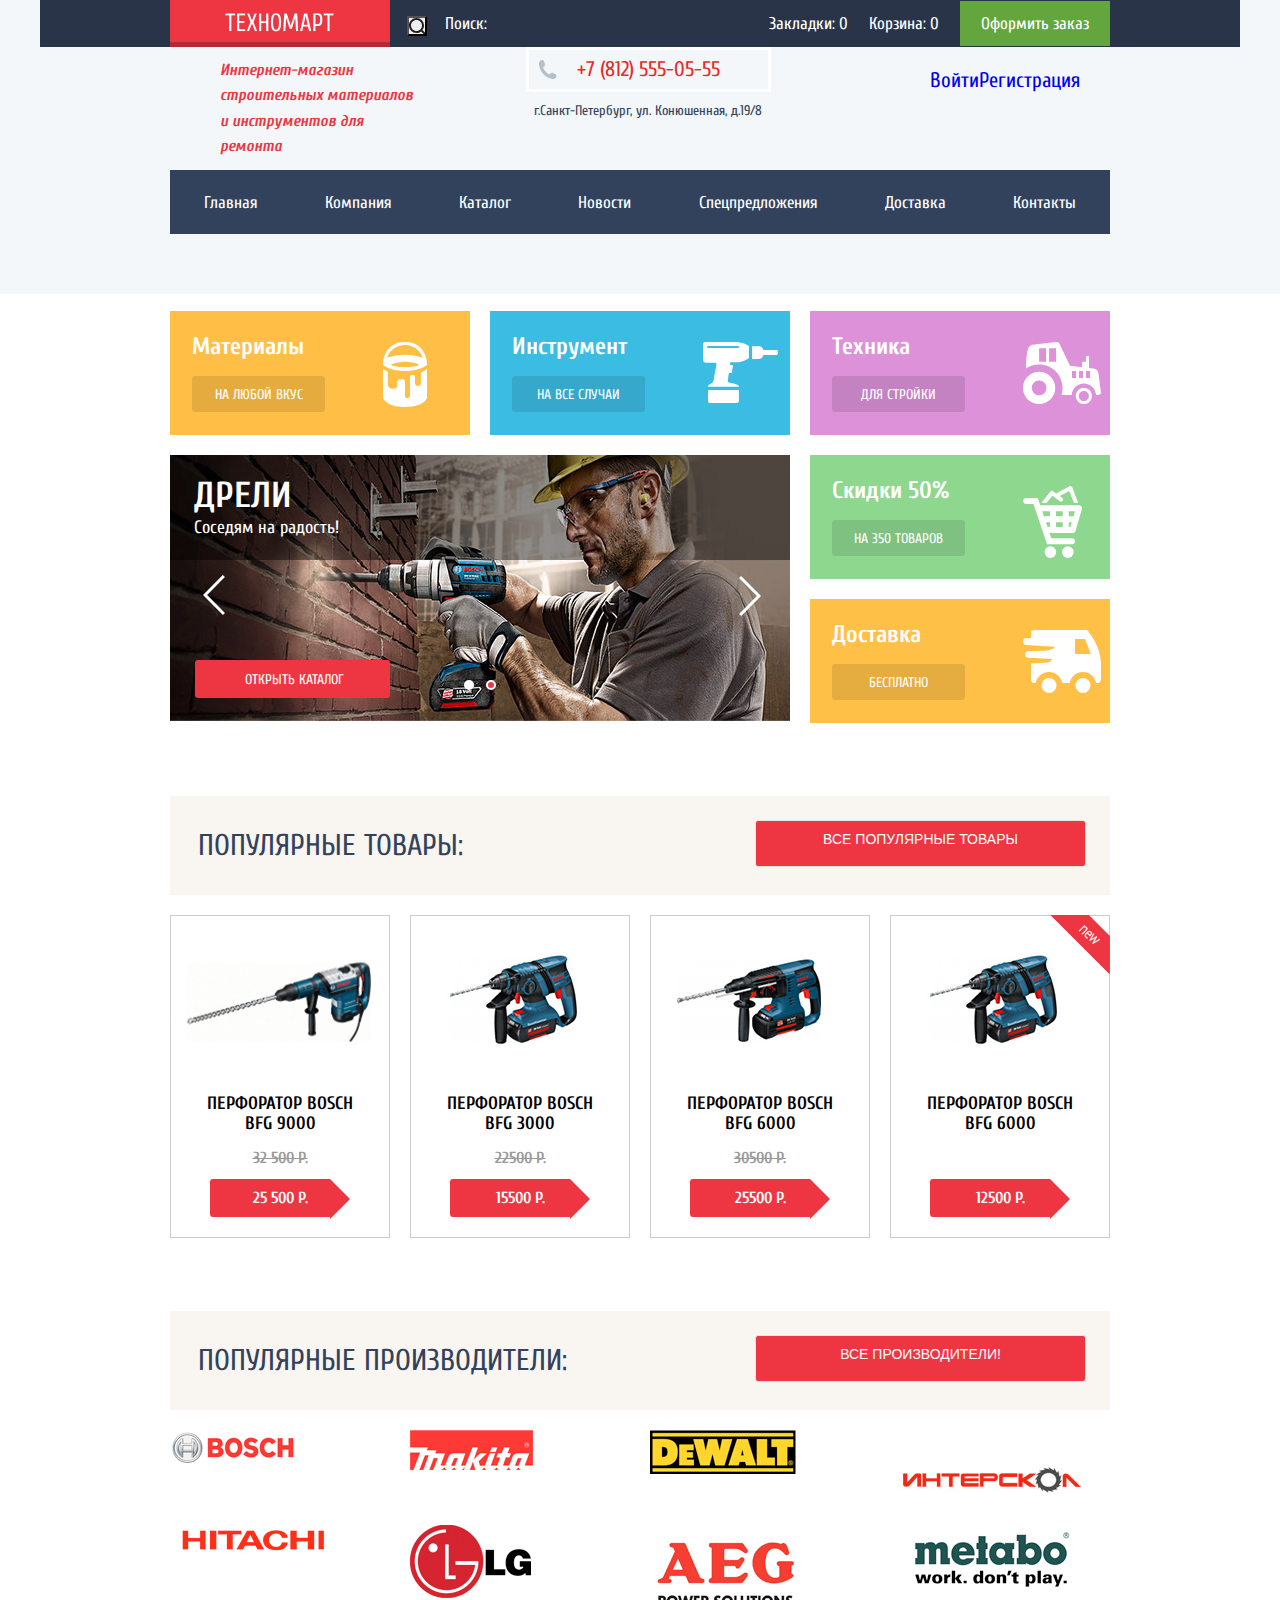
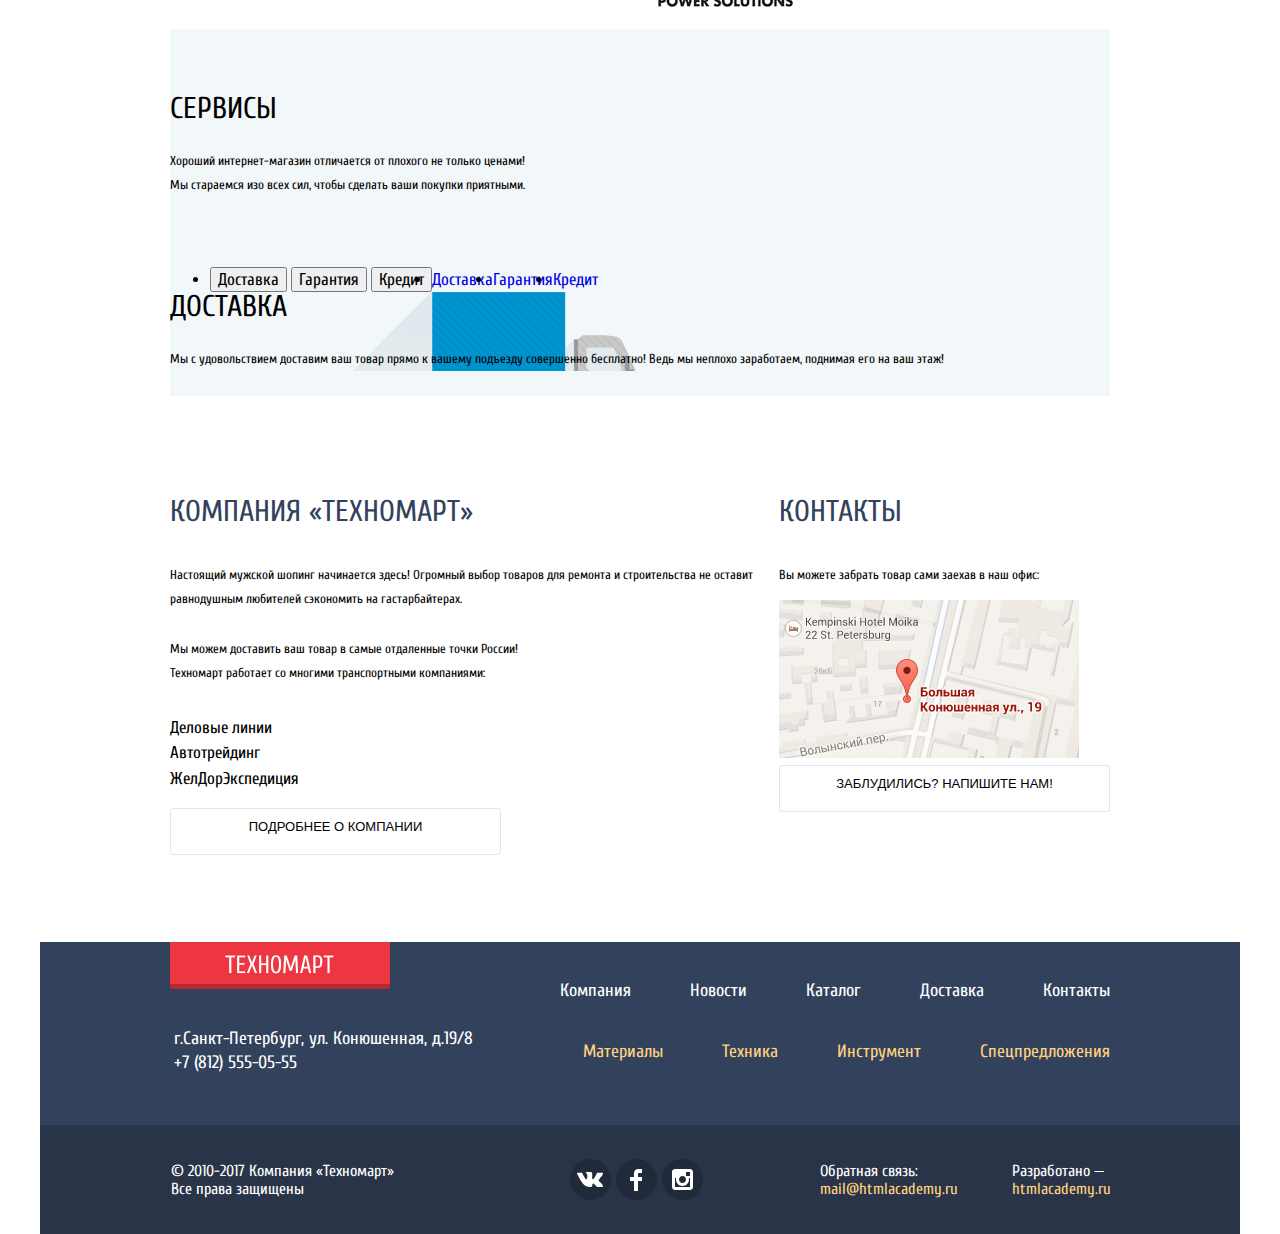
==== index.html @ dd0c2e56 "Модальные окна" ====
<!DOCTYPE html>
<html lang="ru">
<head>
  <meta charset="utf-8">
  <title>HTML Academy: Техномарт</title>
  <link href="https://fonts.googleapis.com/css?family=Cuprum:400,400i,700,700&amp;PT+Sans&display=swap&subset=cyrillic" rel="stylesheet">
  <link rel="stylesheet" href="css/normalize.css">
  <link rel="stylesheet" href="css/style.css">
</head>
<body>
  <header class="header">
    <!-- 1. Верхнее меню -->
    <div class="header-top-wrapper">
      <nav class="header-navigation-up container">
        <a  class="logo" href="index.html">
          <img src="img/logo.png" width="220" height="47" alt="Логотип сайта «Техномарт»">
        </a>
        <form class="header-search" action="#" method="get">
          <input class="search-field" type="text" name="header-search" placeholder="Поиск:">
          <button class="search-submit" type="submit"></button>
        </form>
        <a class="bookmarks" href="#">Закладки: 0</a>
        <a class="cart" href="#">Корзина: 0</a>
        <a class="booking" href="#">Оформить заказ</a>
      </nav>
    </div>
    <!-- 2. Строчка с формой входа -->
    <div class="header-content container">
      <h1 class="header-info-title">Интернет-магазин строительных материалов и инструментов для ремонта</h1>
      <div class="header-text">
        <span class="tel">+7 (812) 555-05-55</span>
        <p>г.Санкт-Петербург, ул. Конюшенная, д.19/8</p>
      </div>
      <ul class="header-user">
        <li class="user-sign-up"><a href="#">Войти</a></li>
        <li class="user-register"><a href="#">Регистрация</a></li>
      </ul>
    </div>
    <!-- 3. Основная навигация -->
    <nav class="header-navigation-down container">
      <a class="header-navigation-first" href="index.html">Главная</a>
      <a href="#">Компания</a>
      <a href="catalog.html">Каталог</a>
      <a href="#">Новости</a>
      <a href="#">Спецпредложения</a>
      <a href="#">Доставка</a>
      <a href="#">Контакты</a>
    </nav>
  </header>

  <!-- 4. Меню товаров -->
  <main class="main-content container">
    <section class="features">
      <ul class="features-item">
        <li class="materials menu-item">
          <h3 class="features-item-title">Материалы</h3>
          <a href="#">На любой вкус</a>
        </li>
        <li class="tool menu-item">
          <h3 class="features-item-title">Инструмент</h3>
          <a href="#">На все случаи</a>
        </li>
        <li class="technics menu-item">
          <h3 class="features-item-title">Техника</h3>
          <a href="#">Для стройки</a>
        </li>
        <li class="discount menu-item">
          <h3 class="features-item-title">Скидки 50%</h3>
          <a href="#">На 350 товаров</a>
        </li>
        <li class="delivery menu-item">
          <h3 class="features-item-title">Доставка</h3>
          <a href="#">Бесплатно</a>
        </li>
        <li class="menu-slider slider">
          <div class="direction-buttons">
            <button class="direction-btn direction-btn-left" type="button">
              <span class="visually-hidden">Слайд влево</span>
            </button>
            <button class="direction-btn direction-btn-right" type="button">
              <span class="visually-hidden">Слайд вправо</span>
            </button>
          </div>
          <input class="slider-radio-1" type="radio" id="btn-1" name="toggle">
          <input class="slider-radio-2" type="radio" id="btn-2" name="toggle" checked>
          <div class="menu-slider-controls slider-controls">
            <label for="btn-1">
              <span class="visually-hidden">Первый слайд</span>
            </label>
            <label for="btn-2">
              <span class="visually-hidden">Второй слайд</span>
            </label>
          </div>
          <div class="slider-inner">
            <div class="slider-slides">
              <section class="menu-slide-perforator slide">
                <div class="menu-slider-header">
                  <h2>Перфораторы</h2>
                  <p class="slide-perforator">Настоящие мужские игрушки</p>
                </div>
                <a class="menu-slider-open button-link" href="#">Открыть каталог</a>
              </section>
              <section class="menu-slide-drill slide">
                <div class="menu-slider-header">
                  <h2>Дрели</h2>
                  <p>Соседям на радость!</p>
                </div>
                <a class="menu-slider-open button-link" href="catalog.html">Открыть каталог</a>
              </section>
            </div>
          </div>
          </li>
        </ul>
      </section>

      <!-- 5. Популярные товары. -->
      <section class="main-goods container">
        <div class="goods">
          <h2 class="title">Популярные товары:</h2>
          <a href="#" class="button popular-link">Все популярные товары</a>
        </div>

        <ul class="catalog-items">

          <li class="catalog-item">

            <div class="actions">
              <a href="#" class="buy">Купить</a>
              <a href="#" class="bookmark">В закладки</a>
            </div>
            <div class="image">
              <img src="img/bfg-9000.jpg" width="218" height="168" alt="Перфоратор BOSCH BFG 9000">
            </div>
            <div class="title">Перфоратор BOSCH BFG 9000</div>
            <div class="discount">32 500 Р.</div>
            <div class="price">25 500 Р.</div>
          </li>

          <li class="catalog-item">
            <div class="actions">
              <a href="#" class="buy">Купить</a>
              <a href="#" class="bookmark">В закладки</a>
            </div>
            <div class="image">
              <img src="img/bfg-3000.jpg" width="218" height="170" alt="Перфоратор BOSCH BFG 3000">
            </div>
            <div class="title">Перфоратор BOSCH BFG 3000</div>
            <div class="discount">22500 Р.</div>
            <div class="price">15500 Р.</div>
          </li>

          <li class="catalog-item special">
            <div class="actions">
              <a href="#" class="buy">Купить</a>
              <a href="#" class="bookmark">В закладки</a>
            </div>
            <div class="image">
              <img src="img/bfg-6000.jpg" width="218" height="170" alt="Перфоратор BOSCH BFG 6000">
            </div>
            <div class="title">Перфоратор BOSCH BFG 6000</div>
            <div class="discount">30500 Р.</div>
            <div class="price">25500 Р.</div>
          </li>

          <li class="catalog-item special-two">
            <div class="flag flag-new">новинка</div>

            <div class="actions">
              <a href="#" class="buy">Купить</a>
              <a href="#" class="bookmark">В закладки</a>
            </div>
            <div class="image">
              <img src="img/bfg-2000.jpg" width="218" height="170" alt="Перфоратор BOSCH BFG 2000">
            </div>
            <div class="title">Перфоратор BOSCH BFG 6000</div>
            <div class="discount"></div>
            <div class="price">12500 Р.</div>
          </li>
        </ul>
      </section>
      <!-- 6. Популярные производители -->
      <section class="main-brand container">
        <div class="goods">
          <h2 class="title">Популярные производители:</h2>
          <a href="#" class="button popular-link">Все производители!</a>
        </div>

        <ul class="product-list container">
          <li class="popular-item">
            <a class="popular-brand-link" href="#">
              <img src="img/bosch.jpg" width="126" height="37" alt="Логотип производителя «Bosch»">
            </a>
          </li>
          <li class="popular-item">
            <a class="popular-brand-link" href="#">
              <img src="img/makita.jpg" width="123" height="40" alt="Логотип производителя «Makita»">
            </a>
          </li>
          <li class="popular-item">
            <a class="popular-brand-link" href="#">
              <img src="img/dewalt.jpg" width="146" height="44" alt="Логотип производителя «DeWalt»">
            </a>
          </li>
          <li class="popular-item">
            <a class="popular-brand-link" href="#">
              <img src="img/interskol.jpg" width="200" height="88" alt="Логотип производителя «Интерскол»">
            </a>
          </li>
          <li class="popular-item">
            <a class="popular-brand-link" href="#">
              <img src="img/hitachi.jpg" width="169" height="31" alt="Логотип производителя «Hitachi»">
            </a>
          </li>
          <li class="popular-item">
            <a class="popular-brand-link" href="#">
              <img src="img/LG.jpg" width="121" height="73" alt="Логотип производителя «LG»">
            </a>
          </li>
          <li class="popular-item">
            <a class="popular-brand-link" href="#">
              <img src="img/aeg.jpg" width="151" height="96" alt="Логотип производителя «aeg»">
            </a>
          </li>
          <li class="popular-item">
            <a class="popular-brand-link" href="#">
              <img src="img/metabo.jpg" width="204" height="69" alt="Логотип производителя «metabo»">
            </a>
          </li>
        </ul>
      </section>

      <!-- 7. Сервисы  -->
      <section class="service container">
        <div class="services-container">
          <div class="services-header">
            <h2 class="title">Сервисы</h2>
            <p class="page-text">Хороший интернет-магазин отличается от плохого не только ценами!<br>
            Мы стараемся изо всех сил, чтобы сделать ваши покупки приятными.</p>
          </div>

          <ul class="service-slider">
            <li>
              <div class="services-button-wrapper">
                <input class="services-btn services-btn-active" type="button" id="slide-1" value="Доставка">
                <input class="services-btn" type="button" id="slide-2" value="Гарантия">
                <input class="services-btn" type="button" id="slide-3" value="Кредит">
              </div>
            </li>
            <li><a href="#">Доставка</a></li>
            <li><a href="#">Гарантия</a></li>
            <li><a href="#">Кредит</a></li>
          </ul>
          <div class="service-slide-auto">
            <h2 class="service-slide-title">Доставка</h2>
            <p class="page-text">Мы с удовольствием доставим ваш товар прямо к вашему подъезду совершенно бесплатно! Ведь мы неплохо заработаем, поднимая его на ваш этаж!</p>
          </div>
          <h2 class="service-slide-title visually-hidden">Гарантия</h2>
          <p class="page-text visually-hidden">Если купленный у нас товар поломается или заискрит,
            а также в случае пожара, спровоцированного его возгоранием,  вы всегда можете быть уверены в нашей гарантии. Мы обменяем сгоревший товар на новый.
          Дом уж восстановите как-нибудь сами.</p>
          <h2 class="service-slide-title visually-hidden">Кредит</h2>
          <p class="page-text visually-hidden">Залезть в долговую яму стало проще!
          Кредитные консультанты придут вам на помощь.</p>
          <a href="#" class="visually-hidden">Отправить заявку</a>
        </div>
      </section>

      <!-- 8. О компании -->
      <section class="about container">
        <div class="about-info">
          <h2 class="title">Компания «Техномарт»</h2>
          <p class="page-text">Настоящий мужской шопинг начинается здесь! Огромный выбор товаров для ремонта и строительства не оставит равнодушным любителей сэкономить на гастарбайтерах.</p>
          <p class="page-text">Мы можем доставить ваш товар в самые отдаленные точки России!<br>
          Техномарт работает со многими транспортными компаниями:</p>

          <ul class="about-list">
            <li>Деловые линии</li>
            <li>Автотрейдинг</li>
            <li>ЖелДорЭкспедиция</li>
          </ul>
          <a href="#" class="button popular-link">Подробнее о компании</a>
        </div>
        <div class="about-info">
          <h2 class="title">Контакты</h2>
          <p class="page-text">Вы можете забрать товар сами заехав в наш офис:</p>
          <a href="#"><img src="img/maps.jpg" width="300" height="158" alt="Карта с расположением компании: г.Санкт-Петербург, ул. Конюшенная, д.19/8"></a>
          <a href="#" class="button popular-link">Заблудились? Напишите нам!</a>
        </div>
      </section>
    </main>

    <!-- 9. Меню подвала -->

    <footer>
      <div class="footer-top-wrapper">
        <section class="footer-menu">
          <h2 class="visually-hidden">Контакты и меню сайта</h2>
          <div class="footer-container container">
            <div class="footer-contacts">
              <a  class="footer-logo" href="index.html">
                <img src="img/logo.png" width="220" height="47" alt="Логотип сайта «Техномарт»">
              </a>
              <p>
                г.Санкт-Петербург, ул. Конюшенная, д.19/8<br>
                +7 (812) 555-05-55
              </p>
            </div>
            <nav class="footer-menu-container">
              <ul class="footer-list footer-menu-list">
                <li>
                  <a href="#">Компания</a>
                </li>
                <li>
                  <a href="#">Новости</a>
                </li>
                <li>
                  <a href="catalog.html">Каталог</a>
                </li>
                <li>
                  <a href="#">Доставка</a>
                </li>
                <li>
                  <a href="#">Контакты</a>
                </li>
              </ul>

              <ul class="footer-list footer-products-list">
                <li>
                  <a href="#">Материалы</a>
                </li>
                <li>
                  <a href="#">Техника</a>
                </li>
                <li>
                  <a href="#">Инструмент</a>
                </li>
                <li>
                  <a href="#">Спецпредложения</a>
                </li>
              </ul>
            </nav>
          </div>
        </section>
        <!-- 10. Конец подвала -->
        <section class="footer-social">
          <h2 class="visually-hidden">Мы в социальных сетях</h2>
          <div class="social-wrapper container">
            <p class="social-copyright social-text">© 2010-2017 Компания «Техномарт»
              Все права защищены
            </p>
            <ul class="social-link-list">
              <li>
                <a class="social-link social-vk" href="#">
                  <span class="visually-hidden">Vkontakte</span>
                </a>
              </li>
              <li>
                <a class="social-link social-fb" href="#">
                  <span class="visually-hidden">Facebook</span>
                </a>
              </li>
              <li>
                <a class="social-link social-insta" href="#">
                  <span class="visually-hidden">Instagram</span>
                </a>
              </li>
            </ul>
            <div class="social-feedback feedback-first-col">
              <p class="social-text">Обратная связь:<br>
                <a class="social-text social-feedback-link" href="mailto:mail@htmlacademy.ru" aria-label="ссылка на email htmlacademy.ru">mail@htmlacademy.ru</a></p>
              </div>
              <div class="social-feedback">
                <p class="social-text">Разработано —<br>
                  <a class="social-text social-feedback-link" href="https://htmlacademy.ru/intensive/htmlcss" aria-label="ссылка на сайт htmlacademy.ru">htmlacademy.ru</a></p>
                </div>
              </div>
            </section>
          </div>
        </footer>
        <!-- pop-up -->
        <section class="modal modal-feedbeck">
          <h2 class="visually-hidden">Форма обратной связи</h2>
          <form class="feedbeck-form" action="#" method="get">
            <div class="modal-row-wrapper">
              <p>
                <label for="feedback-name">Ваше имя:</label>
                <input type="text" id="feedback-name" name="feedback-name" placeholder="Имя Фамилия">
              </p>
              <p>
                <label for="feedback-email">Ваш e-mail:</label>
                <input type="email" id="feedback-email" name="feedback-email" placeholder="email@exemple.com">
              </p>
            </div>
            <p>
              <label for="feedback-text">Текст письма:</label>
              <textarea id="feedback-text" name="feedback-text" rows="5" cols="20" placeholder="В свободной форме"></textarea>
            </p>
            <button class="button" type="submit">Отправить</button>
            <button class="modal-close" type="button" aria-label="Кнопка «Закрыть»"><span class="visually-hidden">x</span></button>
          </form>
        </section>

        <section class="modal modal-map">
          <h2 class="visually-hidden">Как до нас добраться</h2>
          <p>
            <img src="img/modal-maps.png" width="940px" height="476px" alt="Карта с расположением компании: г.Санкт-Петербург, ул. Конюшенная, д.19/8">
          </p>
          <button class="modal-close" type="button" aria-label="Кнопка «Закрыть»"><span class="visually-hidden">x</span></button>
        </section>
        <!-- Здесь будет javascript -->
      </body>
      </html>
---- css/style.css ----
body {
  margin: 0;

  font-family: Cuprum, "PT Sans", sans-serif;
  font-size: 17px;
  line-height: 1.5em;
  font-weight: 400;
  color: #000000;

  background-color: #ffffff;
}

.visually-hidden {
  position: absolute;
  width: 1px;
  height: 1px;
  margin: -1px;
  border: 0;
  padding: 0;
  clip: rect(0 0 0 0);
  overflow: hidden;
}

.header-user-list,
.features-item,
.product-list,
.brands-list,
.footer-navigation,
.footer-social,
.header-user,
.about-list,
.breadcrumbs,
.sorting-list,
.perforators-list,
.pagination-list,
.catalog-items,
.filter-list {
  list-style: none;
  padding-left: 0;
}

a {
  text-decoration: none;
}

h2 {
  text-transform: uppercase;
}

.button {
  font: inherit;

  text-align: center;
  color: #ffffff;
  vertical-align: middle;
  text-transform: uppercase;

  background-color: #ee3643;
  border: none;
}

.button:hover,
.button:focus,
.button:active {
  background-color: #cc3333;
}

.title {
  vertical-align: middle;
  font-size: 30px;
  font-weight: 400;
  color: #32425c;
  text-transform: uppercase;
}

.page-text {
  font-size: 13px;
  line-height: 24px;
  font-family: Cuprum, "PT Sans", sans-serif;
}

.container {
  width: 940px;
  margin: 0 auto;
}


/* Разметка header */

  .header {

    margin: 0 auto;
    padding: 0;
    padding-bottom: 60px;

    background-color: #f3f7f9;
  }


  .header-navigation-up a:hover,
  .header-navigation-up a:focus,
  .header-navigation-down a:hover,
  .header-navigation-down a:focus {
    background-color: #212a3a;
  }

/* Верхняя часть header */
  .header-top-wrapper,
  .footer-top-wrapper {
    width: 1200px;
    margin: 0 auto;
    padding: 0;

    background-color: #293449;
  }
  .logo {
    padding-right: 21px;
    width: 199px;
    height: 47px;
    box-shadow: inset 0px -5px 0 0 rgba(0, 0, 0, 0.24);
    background-color: #ee3643;
  }

  .header-navigation-up {
    display: flex;
    justify-content: space-between;

    font-size: 17px;
    align-items: center;
    color: #ffffff;

    background-color: #293449;
  }

  .header-search {
    flex-grow: 1;
    position: relative;
  }


  .search-field {
    font-size: 17px;
    color: #ffffff;
    padding-left: 55px;

    background-color: #293449;
    border: none;
  }

  .search-field::-webkit-input-placeholder {
    color: #ffffff;
    background: #293449;
  }

  .search-field:-moz-placeholder {
    color: #ffffff;
    background: #293449;
  }

  .search-field:-ms-input-placeholder {
    color: #ffffff;
    background: #293449;
  }

  .search-field:focus ~ .search-submit {
  /* 12:36*/

  }

  .search-submit {
    position: absolute;
    left: 17px;
    top: 5px;
    width: 20px;
    height: 20px;

    background-image: url("../img/icon-search.svg");
    background-repeat: no-repeat;
  }

  .bookmarks {
    padding-right: 21px;
  }

  .cart {
    padding-right: 21px;
  }

  .cart-catalog {
    padding: 10px 21px;

    background-color: #ee3643;
  }

  .booking {
    padding: 10px 21px;

    background-color: #63a63e;
  }

  .header-top-wrapper .booking:hover {
    background-color: #5fbb2d;
  }

  .header-top-wrapper .booking:active {
    background-color: #518534;
  }

/* Центральная часть header */

  .header-content {
    display: flex;
    justify-content: space-between;

  }

  .header-info-title {
    margin-left: 50px;
    width: 196px;

    font-style: italic;
    font-size: 16px;
    color: #ee3643;
  }

  .header-text {
    margin: 0;
    margin-right: 50px;
    padding: 0;
  }

  .tel {
    display: inline-block;
    margin: 0;
    margin-bottom: 6px;
    padding: 9px 48px;

    font-size: 21px;
    line-height: 21px;
    align-items: center;

    background-image: url("../img/icon-phone.svg");
    background-repeat: no-repeat;
    background-position: 9px center;
    border: 3px solid #ffffff;
  }



  .header-content .tel {
    font-size: 21px;
    color: #e9292a;
  }

  .header-content p {
    margin: 0;
    padding: 0 7px;

    font-size: 14px;
    text-align: center;
    color: #32425c;
  }

  .header-user {
    display: flex;

    font-size: 21px;
    color: #000000;
  }

  .user-sign-up {
  }

  .user-register {
    margin-right: 30px;
  }

/* Нижняя часть header */

  .header-navigation-down {
    display: flex;
    justify-content: space-around;
    margin: 0 auto;

    font-size: 17px;
    color: #ffffff;

    background-color: #32425c;
  }

  .header-navigation-down a {
    padding: 20px 30px 18px 30px;
  }



  .header-navigation-up a,
  .header-navigation-down a {
    color: #ffffff;
  }

  .header-navigation-first {
  }

/* Разметка основного контента */



/* Плитка меню */


  .features-item {
    display: grid;
    grid-template-columns: auto auto auto;
    text-align: left;

  }

  .features-item-title {
    font-size: 24px;
  }

  .menu-item {
    width: 278px;
    height: 103px;
    margin-bottom: 20px;
    margin-right: 20px;
  }

  .menu-item h3 {

    margin: 0 0 14px;
    padding: 0;
    font-size: 24px;
    line-height: 30px;
    font-weight: 700;
    color: #fff;
  }

  .menu-item a {
    display: inline-block;
    width: 133px;
    padding: 10px 0 8px;
    font: inherit;
    font-size: 14px;
    line-height: 18px;
    text-align: center;
    vertical-align: center;
    text-transform: uppercase;
    font-weight: 400;
    color: #fff;
    background-color: rgba(0,0,0,.1);
    border-radius: 3px;
  }

  .materials {
    padding-top: 21px;
    padding-left: 22px;

    background-color: #ffbf47;
    background-image: url("../img/icon-1.svg");
    background-repeat: no-repeat;
    background-position: 213px 31px;
  }

  .tool {
    padding-top: 21px;
    padding-left: 22px;

    background-color: #3bbce3;
    background-image: url("../img/icon-2.svg");
    background-repeat: no-repeat;
    background-position: 213px 31px;
  }

  .technics {
    padding-top: 21px;
    padding-left: 22px;
    margin-right: 0;

    background-color: #dc91d8;
    background-image: url("../img/icon-3.svg");
    background-repeat: no-repeat;
    background-position: 213px 31px;
  }

  .features-item .discount {
    padding-top: 21px;
    padding-left: 22px;

    background-color: #8ed78f;
    background-image: url("../img/icon-4.svg");
    background-repeat: no-repeat;
    background-position: 213px 31px;
  }

  .delivery {
    padding-top: 21px;
    padding-left: 22px;

    background-color: #ffc047;
    background-image: url("../img/icon-5.svg");
    background-repeat: no-repeat;
    background-position: 213px 31px;
  }

/* Слайдер */

  .menu-slider {
    height: 266px;
    background-color: silver;
  }

  .slider {
    grid-column: 1/3;
    grid-row: 2/4;
    position: relative;

    margin-right: 20px;
    }

    .slider input[type="radio"] {
    position: absolute;
    top: 220px;
    left: 30px;
  }

  .slider .slider-btn-2 {
    left: 230px;
  }

  .slider-inner {
    width: 620px;

    overflow: hidden;
  }

  .slide {
    width: 620px;
    margin-bottom: 20px;
    min-height: 266px;
  }

  .slider-slides {
    display: flex;
    align-items: flex-end;
    width: 200%;
  }

  .slider-controls {
    position: absolute;
    top: 216px;
    left: 50%;
    z-index: 1;
    transform: translateX(-50%);
  }

  .slider-controls label {
    display: inline-block;
    width: 6px;
    height: 6px;
    margin: 0 4px;
    padding: 0;

    vertical-align: middle;
    background-color: #ffffff;
    border: 2px solid #ffffff;
    border-radius: 50%;
    cursor: pointer;
  }

  #btn-1:checked ~ .slider-controls label[for="btn-1"],
  #btn-2:checked ~ .slider-controls label[for="btn-2"] {
    background-color: #ee3643;
  }

  #btn-1:checked:focus ~ .slider-controls label[for="btn-1"],
  #btn-2:checked:focus ~ .slider-controls label[for="btn-2"] {
    outline: thin dotted;
    outline: 5px auto;
  }

  #btn-1:checked ~ .slider-inner .slider-slides {
    transform: translate(0);
  }

  #btn-2:checked ~ .slider-inner .slider-slides {
    transform: translateX(-620px);
  }

  .menu-slide-drill {
    background-image: url("../img/photo-1.jpg");
    background-repeat: no-repeat;
  }

  .menu-slide-perforator {
    background-image: url("../img/photo-2.jpg");
    background-repeat: no-repeat;
  }

  .menu-slider-header {
    margin-bottom: 100px;
    padding-top: 23px;
    padding-left: 24px;
    padding-right: 20px;
    padding-bottom: 20px;

    background-color: rgba(0, 0, 0, 0.25);
  }

  .menu-slider-header h2 {
    margin: 0;
    margin-bottom: 2px;
    padding: 0;

    font-size: 36px;
    line-height: 36px;
    font-weight: 700;
    text-transform: uppercase;
    color: #ffffff;
  }

  .menu-slider-header p {
    margin: 0;
    padding: 0;

    font-size: 18px;
    line-height: 24px;
    font-weight: 400;
    color: #ffffff;
  }

  .menu-slider-header .slide-perforator {
    font-family: Cuprum, "PT Sans", sans-serif;
  }

  .direction-buttons {
    position: absolute;
    top: 120px;
    left: 0;
    z-index: 1;

    display: flex;
    justify-content: space-between;
    width: 564px;
    margin: 0;
    margin-bottom: 58px;
    padding: 0 26px;
    padding-left: 30px;
  }

  .direction-btn {
    width: 28px;
    height: 28px;
    margin: 0;
    padding: 0;

    background-color: transparent;
    border-width: 3px;
    border-style: solid;
    border-color: #ffffff;
    border-top: none;
    border-right: none;
    outline: none;
    cursor: pointer;
  }

  .direction-btn-right {
    width: 28px;
    height: 41px;

    background-image: url("../img/icon-left.svg");
    background-repeat: no-repeat;
    border-color: transparent;

    transform: rotate(180deg);
  }

  .direction-btn-left {
    width: 28px;
    height: 41px;

    background-image: url("../img/icon-left.svg");
    background-repeat: no-repeat;
    border-color: transparent;
  }

  .button-link {
    display: inline-block;
    margin-left: 25px;
    padding-top: 11px;
    padding-left: 50px;
    padding-right: 46px;
    padding-bottom: 9px;

    font: inherit;
    font-size: 14px;
    line-height: 18px;
    font-weight: 400;
    text-transform: uppercase;
    text-align: center;
    vertical-align: middle;
    color: #ffffff;

    background-color: #ee3643;
    border-radius: 3px;

    cursor: pointer;
  }

  .button-link:hover,
  .button-link:focus {
    background-color: #ca2c37;
  }

  .button-link:active {
    background-color: #ba2732;
  }

/* Популярные товары */
  .main-goods {
    margin-top: 53px;
    flex-direction: column;
  }

  .goods {
    display: flex;
    justify-content: space-between;
    align-items: center;

    width: 888px;
    margin-bottom: 20px;
    padding: 24px 24px 28px 28px;

    background-color: #f9f5f0;
  }

  .goods .title {
    margin: 0;
    margin-top: 4px;
    margin-right: auto;
    padding: 0;
  }
  .popular-link {
    width: 253px;
    height: 27px;
    padding: 0;
    padding-top: 11px;
  }

  .goods .button {
    font-size: 14px;
    color: #ffffff;
    background-color: #ee3643;
    border-radius: 3px;
    margin-left: 25px;
    line-height: 18px;
  }

  .goods .button:hover {
    background-color: #ca2c37;
  }

  .catalog-items {
    margin: 20px auto;
  }

  .catalog-item {
    position: relative;
    display: inline-block;
    width: 218px;
    margin-right: 20px;
    margin-bottom: 20px;

    line-height: 18px;
    font-weight: 700;
    text-align: center;

    border: 1px solid #ccc;
  }

  .catalog-item:nth-child(3n) {
    margin-right: 0;
  }

  .catalog-items {
    font-size: 0;
  }

  .catalog-items .special {
    margin-right: 20px;
  }

  .catalog-items .special-two {
    margin-right: 0;
  }

  .catalog-item {
    font-size: 16px;
  }

  .catalog-item .flag {
    position: absolute;
    top: -1px;
    right: -1px;

    width: 60px;
    height: 60px;

    text-indent: -1000px;
    overflow: hidden;
    z-index: 20;
  }

  .catalog-item .flag-new {
    background: url("../img/new.png") no-repeat 0 0;
  }

  .catalog-item .actions {
    position: absolute;
    top: 0;
    left: 0;

    width: 218px;
    height: 88px;
    padding: 40px 0;

    background-color: rgba(255,255,255,0.9);
    z-index: 10;
  }

  .catalog-item .actions .buy,
  .catalog-item .actions .bookmark {
    display: block;
    width: 129px;
    margin: 0 auto;
    margin-bottom: 7px;
    padding: 7px 0;

    background-color: #63a63e;
    border: 3px solid #63a63e;
    border-bottom-color: #367315;
    border-radius:3px;

    color: white;
    font-size: 14px;
    font-weight: normal;
    font-family: "Cuprum", sans-serif;
    line-height: 18px;
    text-decoration: none;
    text-transform: uppercase;
  }

  .catalog-item .actions .bookmark {
    color: #32425c;
    background: white;
    border-bottom-color: #63a63e;
  }

  .catalog-item .actions {
    display: none;
  }

  .catalog-item:hover .actions {
    display: block;
  }

  .catalog-item .actions {
    display: none;
  }

  .catalog-item .image {
    width: 218px;
    height: 168px;
  }

  .catalog-item .image img {
    max-width: 100%;
  }

  .catalog-item .title {
    min-height: 40px;
    padding: 0 25px;
    margin-top: 10px;
    margin-bottom: 15px;

    font-size: 18px;
    font-weight: bold;
    line-height: 20px;
    color: #000000;
    }

  .catalog-item .discount {
    min-height: 20px;
    margin-top: 15px;
    margin-bottom: 10px;

    color: #999;
    text-decoration: line-through;
  }

  .catalog-item .price {
    position: relative;
    width: 80px;
    margin: 10px auto;
    margin-bottom: 20px;
    padding: 10px 30px;

    color: white;
    background: #ee3643;
    border-radius: 3px;
  }

  .catalog-item .price:after {
    content: "";

    position: absolute;
    top: 0;
    right: -20px;

    width: 0;
    height: 0;

    border: 20px solid white;
    border-left-color: #ee3643;
  }


/* Service */

  .service {
    background-color: #f2f7f9;
  }
  .services-container {
    padding: 65px 0;
    padding-bottom: 25px;
    margin-bottom: 78px;
  }

  .services-header {
    margin-bottom: 70px;
  }

  .services-container h2 {
    margin: 0;
    margin-bottom: 25px;
    padding: 0;

    font-size: 30px;
    line-height: 30px;
    font-weight: 400;
    text-transform: uppercase;
    color: #000000;
  }

  .services-container p {
    margin: 0;
    padding: 0;

    font-size: 13px;
    line-height: 24px;
    font-family: Cuprum, "PT Sans", sans-serif;
    font-weight: 400px;
    color: #000000;
  }

  .service-slider {
    display: flex;
    margin: 0;
  }

  .service-slide-auto {
    background-image: url("../img/service-auto.png");
    background-position: 0 0;
    background-repeat: no-repeat;
  }

/* Популярные производители */

  .main-brand {
    margin-top: 53px;
    flex-direction: column;
  }

  .product-list {
    display: flex;
    flex-wrap: wrap;
    justify-content: space-between;
    margin: 0;
    padding: 0;
  }

  .popular-item {
    width: 220px;
  }


/* О компании */

  .about {
    display: flex;
    margin-bottom: 87px;

  }

  .about-info {
    display: flex;
    flex-direction: column;
  }

/* Сортировка товаров CATALOG */

  .arrow {
    display: inline-block;
    margin: 0 10px;
    font-size: 0;
  }

  .arrow::before {
    border: 11px solid #ee3643;
    border-right-width: 6px;
    border-right-color: transparent;
    border-left-width: 6px;
    border-left-color: transparent;
    content: "";
    display: inline-block;
  }

  .arrow-up::before {
    border-top-width: 0;
  }

  .arrow-down::before {
    border-bottom-width: 0;
  }

  .breadcrumbs {
    display: flex;

  }

  .homelink {
    position: relative;
    margin-right: 55px;
  }

  .homelink::before {
    position: absolute;
    top: 0;
    left: 0;
    width: 15px;
    height: 15px;

    background-image: url("../img/icon-home.svg");
    background-repeat: no-repeat;
    background-position: -2px 2px;

    content: "";
  }

  .breadlink {
    position: relative;

    display: block;
    margin: 0;
    padding: 0;
    margin-right: 40px;

    font-size: 13px;
    line-height: 18px;
    font-family: Cuprum, "PT Sans", sans-serif;
    font-weight: 400;
    text-transform: uppercase;
    color: #000000;
    }

  .breadlink::before {
    position: absolute;
    top: 4.5px;
    left: -27px;

    width: 7px;
    height: 7px;

    background-color: transparent;
    border: 2px solid #d0d4da;
    border-left: none;
    border-bottom: none;
    border-radius: 2px;

    transform: rotate(45deg);

    content: "";
  }

  /* Разделы колонки c картой */

  .columns-catalog {
    display: flex;
    justify-content: space-between;
  }



  .catalog {
    width: 700px;
  }

  .sorting {
    display: flex;
  }

  .sorting-list {
    display: flex;
    justify-content: space-between;
  }

  .perforators-list {
    display: flex;
    flex-wrap: wrap;
  }

  .perforators-list li {
    margin-right: 20px;
  }

  .perforators-list li:nth-child(3n) {
    margin-right: 0;
  }

  .pagination-list {
    display: flex;
  }

  /* Фильтр CATALOG */


  .about-product {
    padding-bottom: 69px;

    background-color: #f2f6f8;
  }

/* Пагинация */

  .pagination-list {
    display: flex;
    margin: 0;
    padding: 0;
  }

  .pagination-list a {
    display: block;
    margin-right: 9px;
    padding: 9px 15px;

    font-size: 13px;
    line-height: 18px;
    font-weight: 400;
    text-align: center;
    text-transform: uppercase;
    color: #000000;

    background-color: transparent;
    border: 1px solid #e5e5e5;
    border-radius: 3px;
  }

  .pagination-list .paginator-next-page {
    padding: 9px 31px;
  }

  .pagination-list .active-page {
    color: #ffffff;

    background-color: #ee3643;
    border-color: #ee3643;
  }

  .pagination-list a:hover,
  .pagination-list a:focus {
    color: #000000;

    background-color:  transparent;
    border-color: #bdc6ca;
  }

  .pagination-list a:active {
    color: #000000;

    background-color:  transparent;
    border-color: #ee3643;
  }

/* Фильтр CATALOG */

  .filters {

  }

  .filter-form {
    margin-right: 20px;
  }

  .filter {
    margin: 0;
    padding: 0;

    border: none;
  }

  .filter-range {
    width: 220px;
  }

  .filter-title {
    margin: 0;
    margin-left: -1px;
    margin-bottom: 20px;
    padding: 0;

    font-weight: 700;
  }

  .price-legend {

  }

  .price-controls {
    position: relative;

    width: 220px;
    height: 79px;
    margin-bottom: 11px;

    background-color: #f7f3ec;
    border-radius: 3px;
  }

  .range-controls {

  }

  .scale {
    position: absolute;
    top: 50%;
    left: 50%;

    width: 180px;
    height: 2px;
    background-color: #d7dcde;
    transform: translate(-50%);
  }

  .scale::after {
  position: absolute;
  content: "";
  top: 0;
  left: 0;

  width: 150px;
  height: 2px;

  background-color: #00ca74;
}

  .range-toggle {
    position: absolute;
    top: 30px;

    width: 20px;
    height: 20px;

    background-color: #ffffff;
    border-radius: 50%;
    box-shadow: 0 2px 1px 0 #d7dcde;

    cursor: pointer;
  }

  .range-toggle-min {
    left: 18px;
  }

  .range-toggle-max {
    left: 160px;
  }

  .range-toggle::after {
    position: absolute;
    top: 8px;
    left: 8px;

    width: 4px;
    height: 4px;

    background-color: #ababab;
    border-radius: 50%;

    content: "";
  }

  .price-catalog /*!!!*/{
    position: relative;
  }

  .price-catalog::before {
    position: absolute;
    top: 9px;
    left: 106px;

    width: 9px;
    height: 1px;

    background-color: #000000;
    box-shadow: -1px 0 0 0 #d8d8d8;

    content: "";
  }

  .range-input {
    width: 65px;
    margin: 0;
    margin-right: 26px;
    padding: 9px 25px;
    padding-right: 5px;
    padding-bottom: 10px;

    font: inherit;
    font-size: 17px;
    line-height: 18px;
    text-align: center;

    background-color: #f7f3ec;
    border: none;
    border-radius: 3px;
  }

  .range-input-max {
    position: relative;

    margin-right: 0;
    margin-bottom: 50px;
  }

  .price-catalog::after {
    position: absolute;

    bottom: -35px;
    left: 0;

    width: 220px;
    height: 1px;

    background-color: #e5e5e5;

    content: "";
  }

  .filter-manufacturers {
    position: relative;

    margin-bottom: 27px;
  }

  .filter-manufacturers::after {
    position: absolute;
    bottom: -4px;
    left: 0;

    width: 220px;
    height: 1px;

    background-color: #e5e5e5;

    content: "";
  }

  .filter-list {
    margin: 0;
    padding: 0;
  }

  .filter-option {
    margin: 0;
    margin-bottom: 20px;
    padding: 0;
  }

  .filter-option label {
    position: relative;

    margin-left: 34px;

    font-size: 15px;
    line-height: 20px;
    font-weight: 400;
    color: #000000;

    cursor: pointer;
  }

  .filter-option label::before {
    position: absolute;
    top: -2px;
    left: -35px;

    width: 25px;
    height: 25px;

    background-image: url("../img/radio-off.svg");
    background-repeat: no-repeat;
    background-size: auto;

    content: "";
  }

  .filter-option:hover label::before {
    background-image: url("../img/radio-off-hover.svg");
  }

  .filter-option input:checked + label::before {
    background-image: url("../img/radio-on.svg");
  }

  .filter-option input:checked:hover + label::before {
    background-image: url("../img/radio-on-hover.svg");
  }

  .filter-option input:disabled + label::before,
  .filter-option input:disabled + label::before {
    opacity: 0.1;
  }

  .filter-option input:checked:focus + label::before,
  .filter-option-checkbox input:focus + label::before {
    outline: thin dotted;
    outline: 5px auto;
  }


  .filter-option-checkbox {

  }

  .filter-power {
    margin-bottom: 60px;
  }

  .filter-button {
    padding: 9px 38px;
  }

  .button {
    margin: 0;
    padding: 9px 38px;

    font-size: 13px;
    line-height: 18px;
    font-family: "PT Sans", Arial, sans-serif;
    text-transform: uppercase;
    color: #000000;

    background-color: transparent;
    border: 1px solid #e5e5e5;
    border-radius: 3px;

    cursor: pointer;
  }

  .button:hover {
    border-color: #bdc6ca;
  }

  .button:active {
    border-color: #ee3643;
  }
/* модальное окно CATALOG*/

  .modal-order {
    position: fixed;
    top: 25%;
    left: 50%;
    z-index: 5;

    display: none;
    width: 620px;
    min-height: 275px;
    padding: 0;

    background-color: #ffffff;
    border-top: 7px solid #ff5358;
    box-shadow: 0 10px 20px 5px rgba(0, 0, 0, 0.5);
    transform: translateX(-50%);
  }

  .modal-order .modal-fieldset {
    margin-top: 65px;
    margin-bottom: 70px;
  }

  .modal-order h2 {
    position: relative;

    margin: 0;
    margin-left: 100px;

    font-size: 30px;
    line-height: 30px;
    font-family: Cuprum, "PT Sans", sans-serif;
    font-weight: 400;
    text-transform: none;
    color: #000000;
  }

  .modal-order h2::before {
    position: absolute;
    top: -16px;
    left: -100px;

    width: 66px;
    height: 66px;

    background-color: #63a63e;
    border-radius: 50%;

    content: "";
  }

  .modal-order h2::after {
    position: absolute;
    top: 4px;
    left: -83px;

    width: 28px;
    height: 14px;

    border: 7px solid #ffffff;
    border-top: none;
    border-right: none;
    transform: rotate(-45deg);
    content: "";
  }

  .order-btn {
    display: block;
    width: 220px;
    height: 37px;
    margin: 0 auto;
    margin-top: 37px;
    padding: 10px 0;

    font-size: 14px;
    line-height: 18px;
    font-family: Cuprum, "PT Sans", sans-serif;
    font-weight: 400;
    text-transform: uppercase;
    color: #ffffff;

    background-color: #ee3643;
    border: none;
    border-radius: 3px;
  }

  .continue-btn {
    color: #000000;

    background-color: #ffffff;
  }

  .continue-btn:hover,
  .continue-btn:focus {
    color: #ee3643;

    background-color: #ffffff;
  }

  .order-btn-container .continue-btn:active {
    color: #c5c5c5;

    background-color: #ffffff;
  }

  .order-btn-container {
    display: flex;
    margin: 0;
    padding: 0 70px;
  }

/* Модальные окна */

  .modal {
    position: fixed;
    color: #000000;

    background-color: #ffffff;
    background-position: 0 0;
    box-shadow: 0 10px 20px 5px rgba(0,0,0, 0.5);
    border-top: 7px solid #ff5358;
  }

  .modal-feedbeck {
    box-sizing: border-box;
    top: 270px;
    left: 50%;

    display: none;

    width: 620px;
    margin-left: -300px;
    padding: 50px 80px;

  }

  .modal-row-wrapper {
    display: flex;
    justify-content: space-between;
  }

  .feedbeck-form label {
    font-size: 18px;
    line-height: 18px;
    font-family: "Cuprum", PT-Sans, sans-serif;
    font-weight: 400;
  }

  .feedbeck-form p {
    margin: 0;
    margin-bottom: 10px;
  }

  .modal-row-wrapper p {
    width: 48%;
  }

  .feedbeck-form input[type="text"],
  .feedbeck-form input[type="email"],
  .feedbeck-form textarea {
    box-sizing: border-box;
    width: 100%;
    padding: 8px 15px;

    font: inherit;
    color: #000000;
    text-transform: inherit;

    background-color: #ffffff;
    border: 2px solid #dee3e4;
  }

  .modal-close {
    position: absolute;
    top: 5px;
    right: 15px;

    width: 30px;
    height: 30px;

    background-color: #ffffff;
    border: 0;

    cursor: pointer;
  }

  .modal-close::before,
  .modal-close::after {
    content: "";

    position: absolute;
    top: 6px;
    right: 18;

    width: 25px;
    height: 4px;

    background-color: #ff3333;
  }

  .modal-close::before {
    transform: rotate(45deg);
  }

  .modal-close::after {
    transform: rotate(-45deg);
  }

  .modal-feedbeck .button {
    width: 100%;

    color: #fff;
    background-color: #ee3643;
  }

  .modal-feedbeck .button:hover,
  .modal-feedbeck .button:focus {
    background-color: #ca2c37;
  }

  .modal-map {
    box-shadow: none;
    display: none;
    top: 50%;
    left: 50%;


    width: 940px;
    height: 476px;
    margin-top: -280px;
    margin-left: -470px;
    border-top: none;
  }

  .modal-map p {
    margin: 0;
    padding: 0;
  }

/* Подвал сайта */
  .footer-menu {
    padding-bottom: 50px;

    background-color: #32425c;
  }

  .footer-container {
    display: flex;
  }

  .footer-contacts {
    width: 380px;

    font-size: 18px;
    line-height: 24px;
    color: #ffffff;
  }

  .footer-contacts p {
    margin: 0;
    padding: 0;
    padding-left: 4px;
  }

  .footer-logo {
    display: block;

    width: 220px;
    margin: 0;
    margin-right: 172px;
    margin-bottom: 32px;
    padding: 0;

    font-size: 30px;
    line-height: 30px;
    font-weight: 400;
    text-align: center;
    text-transform: uppercase;
    color: #ffffff;
  }

  .footer-logo:hover,
  .footer-logo:focus {
    background-color: #ca2c37;
  }

  .footer-logo:active {
    background-color: #ba2732;
  }

  .footer-menu-container {
    width: 560px;
    padding-top: 36px;
  }

  .footer-list {
    display: -webkit-box;
    display: -ms-flexbox;
    display: flex;
    justify-content: flex-end;
    width: 560px;
    margin: 0;
    padding: 0;

    list-style: none;
  }

  .footer-menu-list {
    margin-bottom: 35px;
  }

  .footer-list li {
    margin-left: 59px;
  }

  .footer-list a {
    font-size: 18px;
    line-height: 24px;
    font-weight: 400;
    color: #ffffff;
  }

  .footer-products-list a {
    color: #ffd180;
  }

  .footer-list a:hover,
  .footer-list a:focus {
    text-decoration: underline;
  }

  .footer-list a:active {
    text-decoration: none;

    opacity: 0.5;
  }

  /* Соц. сети */

  .footer-social {
    background-color: #293449;
  }

  .social-wrapper {
    display: flex;
    padding-top: 30px;
    padding-bottom: 30px;
    padding-left: 2px;
  }

  .social-text {
    margin: 0;
    margin-top: 7px;
    padding: 0;

    font-size: 16px;
    line-height: 18px;
    color: #ffffff;
  }

  .social-copyright {
    margin-right: 160px;
  }

  .social-link-list {
    display: flex;
    margin: 0;
    margin-right: 115px;
    padding: 0;

    list-style: none;
  }

  .social-link {
    display: block;
    width: 41px;
    height: 41px;
    margin: 4px 2.5px;

    background-color: #212a3a;
    background-image: url("../img/vk-icon.svg");
    background-repeat: no-repeat;
    background-position: center;
    border-radius: 50%;
  }

  .social-fb {
    background-image: url("../img/fb-icon.svg");
  }

  .social-insta {
    background-image: url("../img/insta-icon.svg");
  }

  .social-link:hover,
  .social-link:focus {
    background-color: #ee3643;
  }

  .social-feedback-link {
    margin: 0;

    color: #ffd180;
  }

  .social-feedback-link:hover,
  .social-feedback-link:focus {
    text-decoration: underline;
  }

  .social-feedback-link:active {
    text-decoration: none;
    color: #ee3643;
  }

  .feedback-first-col {
    margin-right: 54px;
  }
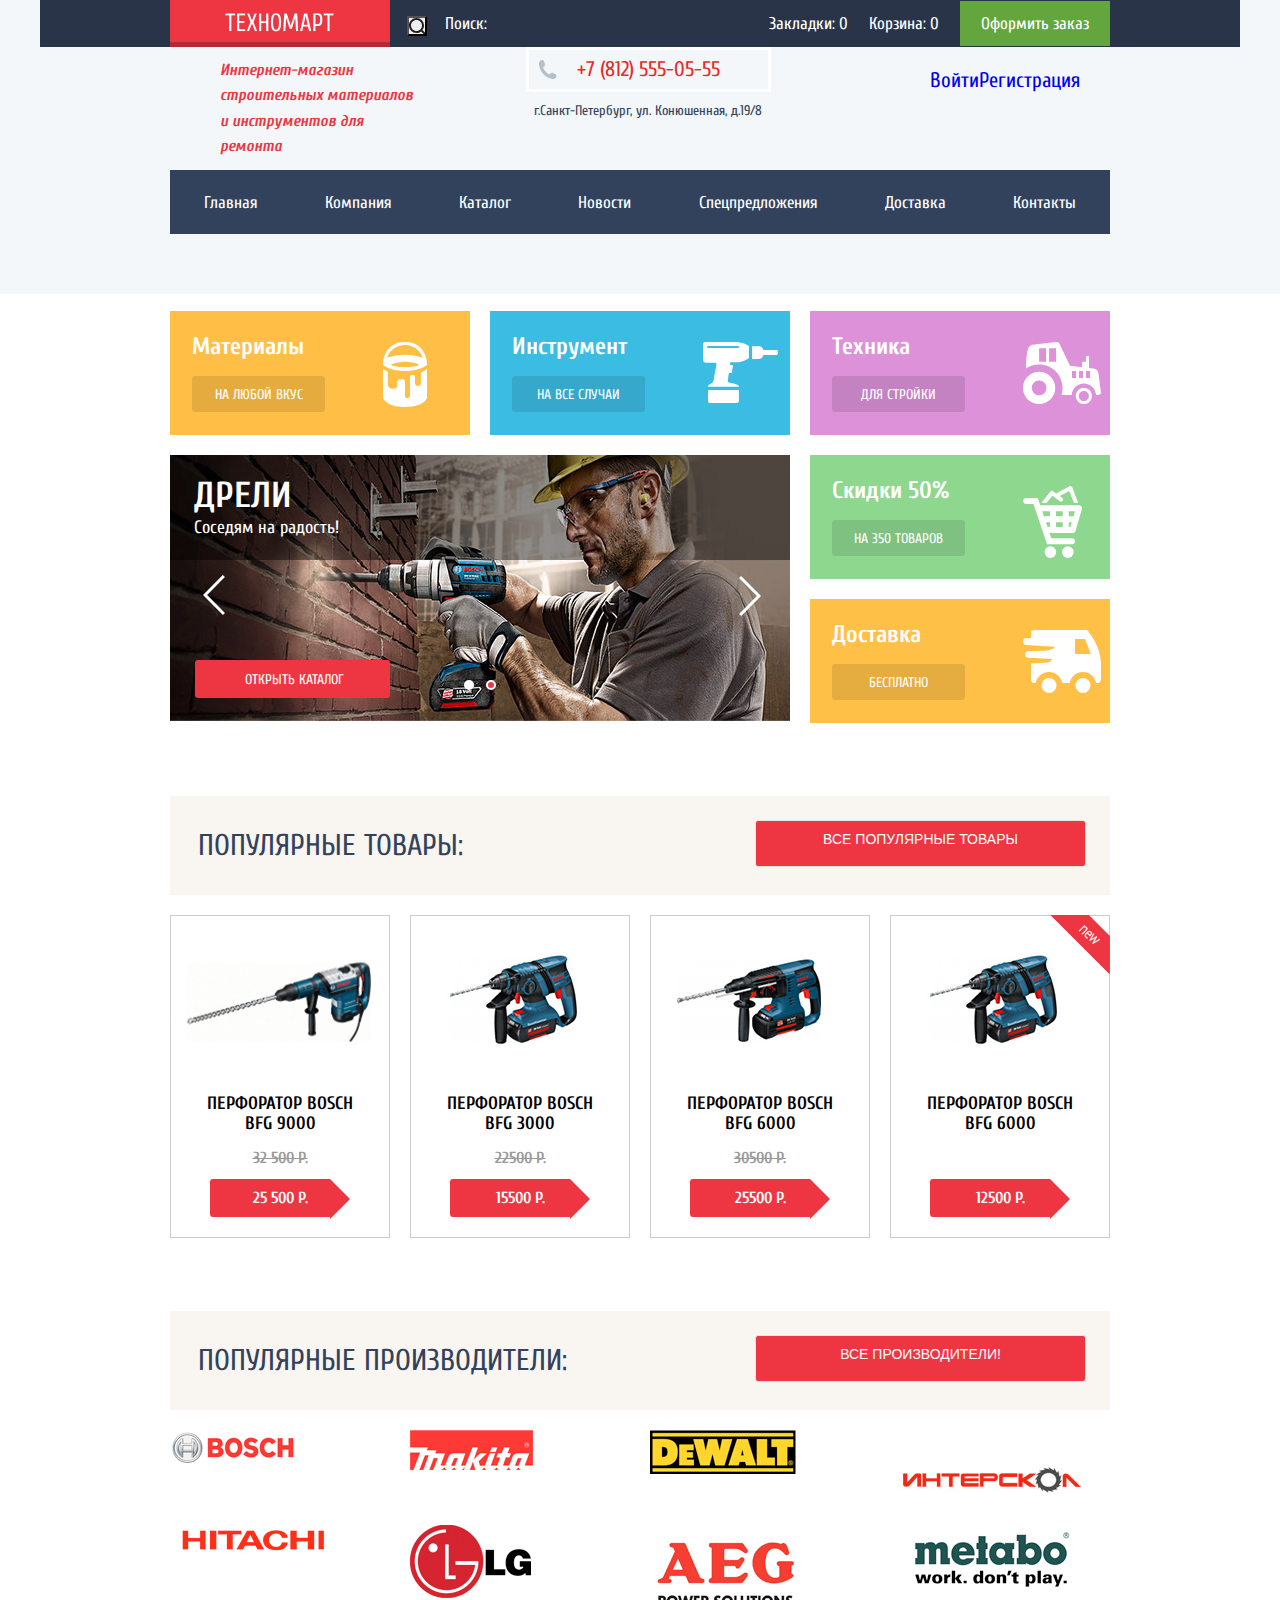
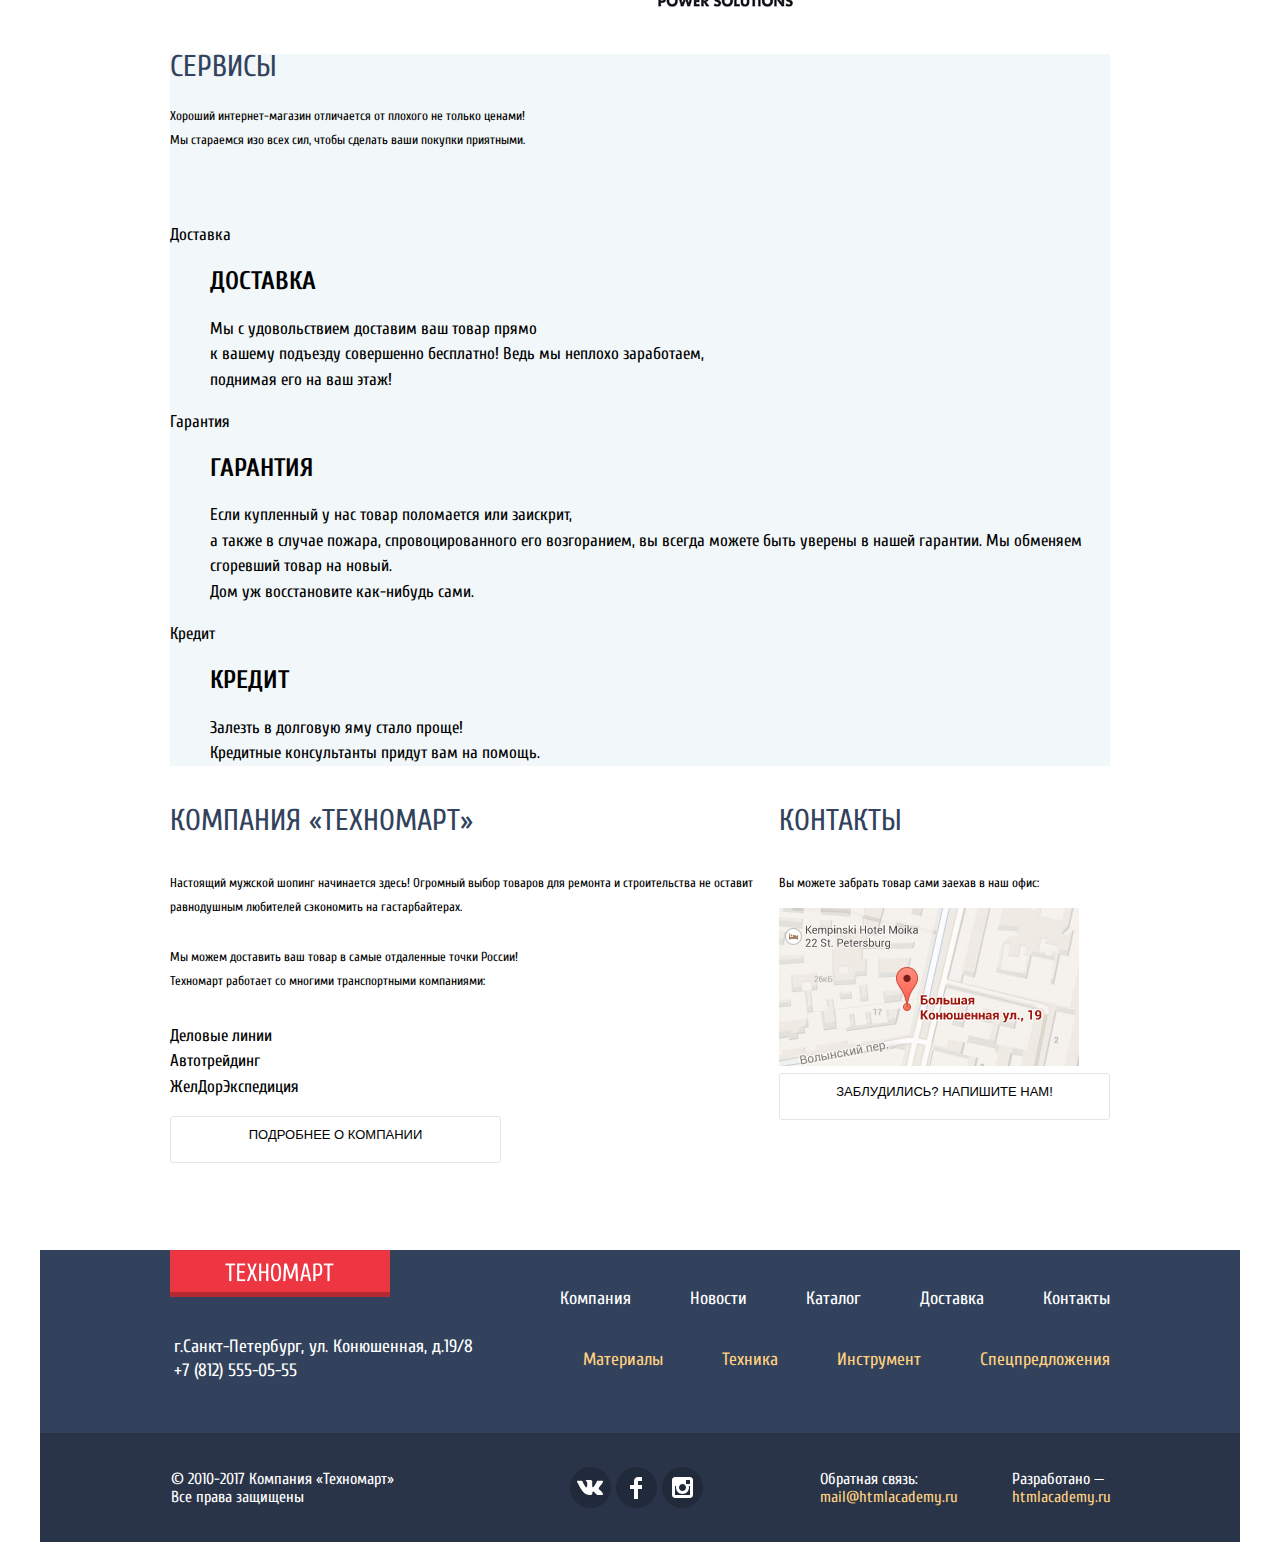
==== commit 0a957b8f: "JS начало начал" ====
--- a/index.html
+++ b/index.html
@@ -231,6 +231,35 @@
 
       <!-- 7. Сервисы  -->
       <section class="service container">
+        <div class="services-header">
+          <h2 class="title">Сервисы</h2>
+          <p class="page-text">Хороший интернет-магазин отличается от плохого не только ценами!<br>
+          Мы стараемся изо всех сил, чтобы сделать ваши покупки приятными.</p>
+        </div>
+        <dl>
+          <dt class="service-active">Доставка</dt>
+          <dd class="service-active">
+            <h2>Доставка</h2>
+            <p>Мы с удовольствием доставим ваш товар прямо<br>к вашему подъезду совершенно бесплатно! Ведь мы неплохо заработаем,<br> поднимая его на ваш этаж!</p>
+          </dd>
+
+          <dt class="service-active">Гарантия</dt>
+          <dd class="service-active">
+            <h2>Гарантия</h2>
+            <p>Если купленный у нас товар поломается или заискрит,<br>
+            а также в случае пожара, спровоцированного его возгоранием,  вы всегда можете быть уверены в нашей гарантии. Мы обменяем сгоревший товар на новый.<br>
+          Дом уж восстановите как-нибудь сами.</p>
+          </dd>
+
+          <dt class="service-active">Кредит</dt>
+          <dd class="service-active">
+            <h2>Кредит</h2>
+            <p>Залезть в долговую яму стало проще!<br>
+          Кредитные консультанты придут вам на помощь.</p>
+          </dd>
+        </dl>
+      </section>
+        <!--
         <div class="services-container">
           <div class="services-header">
             <h2 class="title">Сервисы</h2>
@@ -263,7 +292,7 @@
           Кредитные консультанты придут вам на помощь.</p>
           <a href="#" class="visually-hidden">Отправить заявку</a>
         </div>
-      </section>
+      </section> -->
 
       <!-- 8. О компании -->
       <section class="about container">
@@ -284,7 +313,7 @@
           <h2 class="title">Контакты</h2>
           <p class="page-text">Вы можете забрать товар сами заехав в наш офис:</p>
           <a href="#"><img src="img/maps.jpg" width="300" height="158" alt="Карта с расположением компании: г.Санкт-Петербург, ул. Конюшенная, д.19/8"></a>
-          <a href="#" class="button popular-link">Заблудились? Напишите нам!</a>
+          <a href="#" class="button popular-link link-popup">Заблудились? Напишите нам!</a>
         </div>
       </section>
     </main>
@@ -378,9 +407,9 @@
           </div>
         </footer>
         <!-- pop-up -->
-        <section class="modal modal-feedbeck">
+        <section class="modal modal-feedback">
           <h2 class="visually-hidden">Форма обратной связи</h2>
-          <form class="feedbeck-form" action="#" method="get">
+          <form class="feedback-form" action="#" method="get">
             <div class="modal-row-wrapper">
               <p>
                 <label for="feedback-name">Ваше имя:</label>
@@ -403,10 +432,32 @@
         <section class="modal modal-map">
           <h2 class="visually-hidden">Как до нас добраться</h2>
           <p>
-            <img src="img/modal-maps.png" width="940px" height="476px" alt="Карта с расположением компании: г.Санкт-Петербург, ул. Конюшенная, д.19/8">
+            <img src="img/modal-maps.png" width="940" height="476" alt="Карта с расположением компании: г.Санкт-Петербург, ул. Конюшенная, д.19/8">
           </p>
           <button class="modal-close" type="button" aria-label="Кнопка «Закрыть»"><span class="visually-hidden">x</span></button>
         </section>
         <!-- Здесь будет javascript -->
+        <script>
+          var link = document.querySelector(".link-popup");
+          var popup = document.querySelector(".modal-feedback");
+          var close = document.querySelector(".modal-close");
+
+          link.addEventListener("click", function (evt) {
+            //отменяет действие по умолчанию
+            evt.preventDefault();
+            console.log("Клик по ссылке вход");
+            // Найдем модальное окно
+            popup.classList.add("modal-show");
+          });
+
+          // Закрываем модальное окно
+          close.addEventListener("click", function (evt) {
+            evt.preventDefault();
+            popup.classList.remove("modal-show");
+          });
+
+
+
+        </script>
       </body>
       </html>
--- a/css/style.css
+++ b/css/style.css
@@ -1162,7 +1162,7 @@
   height: 2px;
 
   background-color: #00ca74;
-}
+  }
 
   .range-toggle {
     position: absolute;
@@ -1376,6 +1376,9 @@
     border-color: #ee3643;
   }
 /* модальное окно CATALOG*/
+  .modal-show {
+    display: block;
+  }
 
   .modal-order {
     position: fixed;
@@ -1499,7 +1502,7 @@
     border-top: 7px solid #ff5358;
   }
 
-  .modal-feedbeck {
+  .modal-feedback {
     box-sizing: border-box;
     top: 270px;
     left: 50%;
@@ -1517,14 +1520,14 @@
     justify-content: space-between;
   }
 
-  .feedbeck-form label {
+  .feedback-form label {
     font-size: 18px;
     line-height: 18px;
     font-family: "Cuprum", PT-Sans, sans-serif;
     font-weight: 400;
   }
 
-  .feedbeck-form p {
+  .feedback-form p {
     margin: 0;
     margin-bottom: 10px;
   }
@@ -1533,9 +1536,9 @@
     width: 48%;
   }
 
-  .feedbeck-form input[type="text"],
-  .feedbeck-form input[type="email"],
-  .feedbeck-form textarea {
+  .feedback-form input[type="text"],
+  .feedback-form input[type="email"],
+  .feedback-form textarea {
     box-sizing: border-box;
     width: 100%;
     padding: 8px 15px;
@@ -1584,15 +1587,15 @@
     transform: rotate(-45deg);
   }
 
-  .modal-feedbeck .button {
+  .modal-feedback .button {
     width: 100%;
 
     color: #fff;
     background-color: #ee3643;
   }
 
-  .modal-feedbeck .button:hover,
-  .modal-feedbeck .button:focus {
+  .modal-feedback .button:hover,
+  .modal-feedback .button:focus {
     background-color: #ca2c37;
   }
 
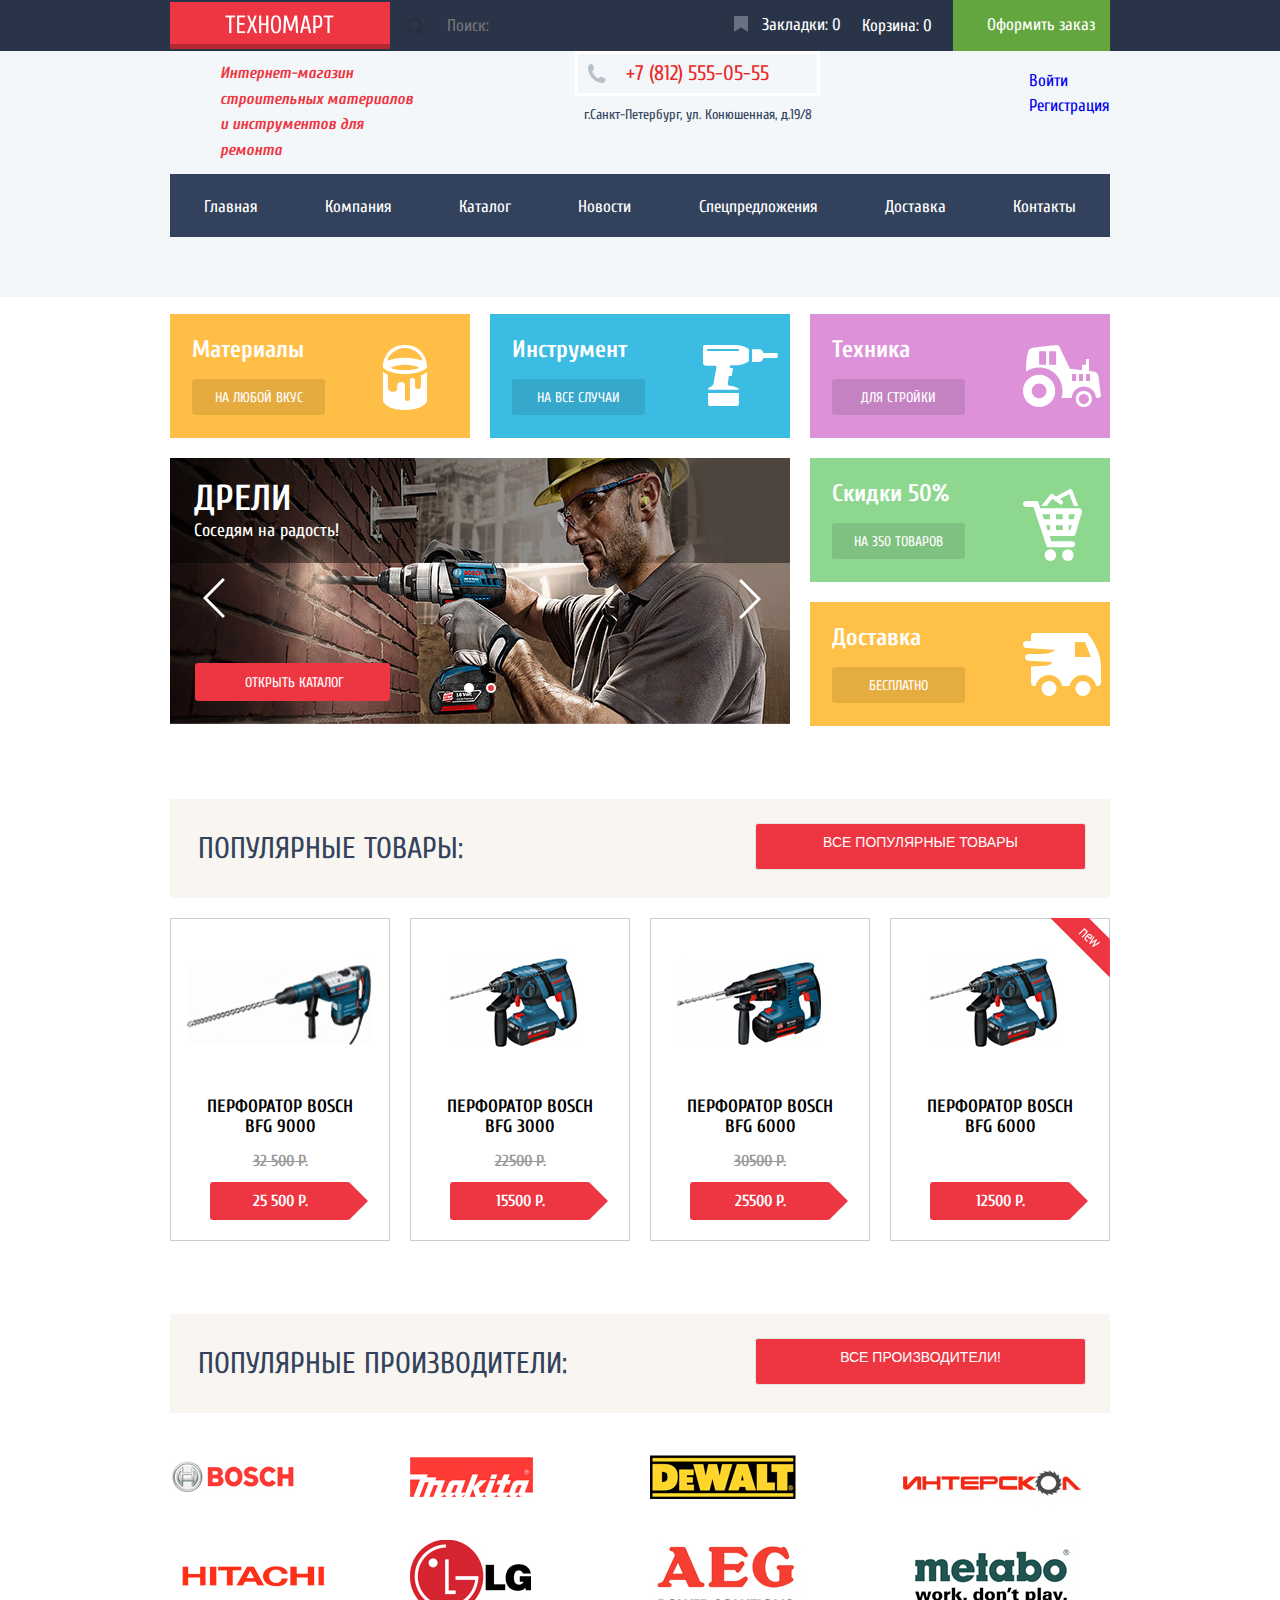
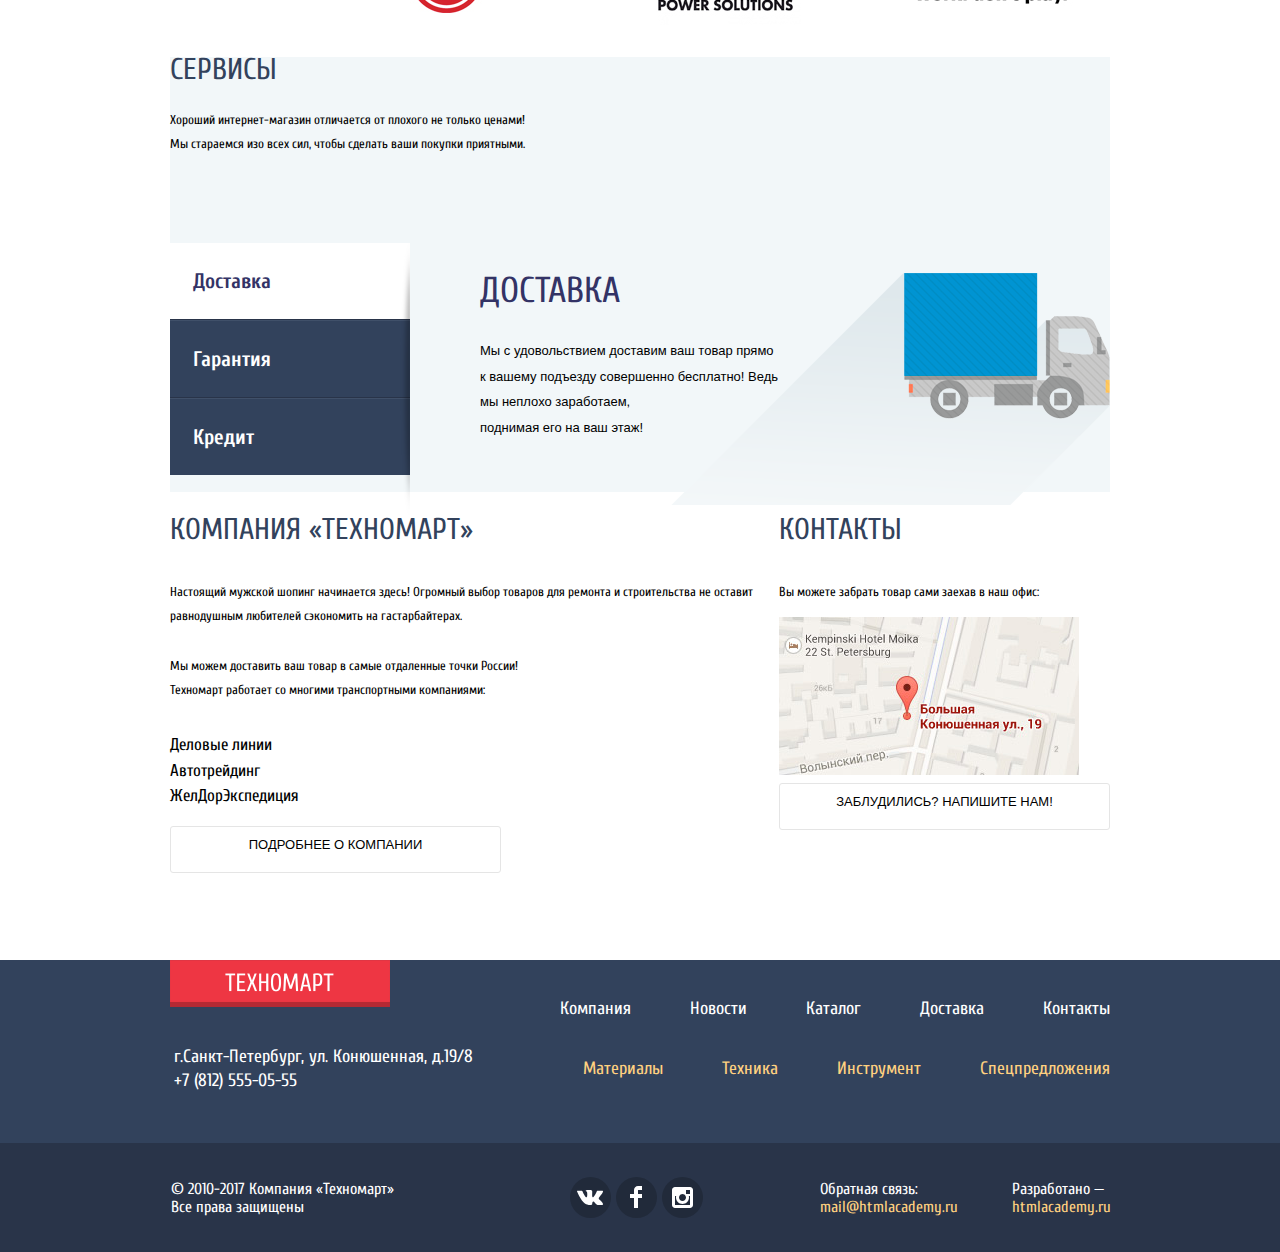
==== commit e36c7b33: "Слайдер" ====
--- a/index.html
+++ b/index.html
@@ -236,63 +236,30 @@
           <p class="page-text">Хороший интернет-магазин отличается от плохого не только ценами!<br>
           Мы стараемся изо всех сил, чтобы сделать ваши покупки приятными.</p>
         </div>
-        <dl>
-          <dt class="service-active">Доставка</dt>
-          <dd class="service-active">
-            <h2>Доставка</h2>
-            <p>Мы с удовольствием доставим ваш товар прямо<br>к вашему подъезду совершенно бесплатно! Ведь мы неплохо заработаем,<br> поднимая его на ваш этаж!</p>
-          </dd>
-
-          <dt class="service-active">Гарантия</dt>
-          <dd class="service-active">
-            <h2>Гарантия</h2>
-            <p>Если купленный у нас товар поломается или заискрит,<br>
-            а также в случае пожара, спровоцированного его возгоранием,  вы всегда можете быть уверены в нашей гарантии. Мы обменяем сгоревший товар на новый.<br>
-          Дом уж восстановите как-нибудь сами.</p>
-          </dd>
-
-          <dt class="service-active">Кредит</dt>
-          <dd class="service-active">
-            <h2>Кредит</h2>
-            <p>Залезть в долговую яму стало проще!<br>
-          Кредитные консультанты придут вам на помощь.</p>
-          </dd>
-        </dl>
+        <div class="service-wrapper">
+          <ul class="service-list-title">
+            <li class="service-item-title service-item-title-active">Доставка</li>
+            <li class="service-item-title">Гарантия</li>
+            <li class="service-item-title">Кредит</li>
+          </ul>
+          <ul class="service-list-content">
+            <li class="service-item-content service-item-content-delivery">
+              <h2 class="service-item-content-heading">Доставка</h2>
+              <p class="service-item-content-text">Мы с удовольствием доставим ваш товар прямо<br>к вашему подъезду совершенно бесплатно! Ведь мы неплохо заработаем,<br> поднимая его на ваш этаж!</p>
+            </li>
+            <li class="service-item-content service-item-content-warranty">
+              <h2 class="service-item-content-heading">Гарантия</h2>
+              <p class="service-item-content-text">Если купленный у нас товар поломается или заискрит,<br>
+              а также в случае пожара, спровоцированного его возгоранием,  вы всегда можете быть уверены в нашей гарантии. Мы обменяем сгоревший товар на новый.<br>
+            Дом уж восстановите как-нибудь сами.</p>
+            </li>
+            <li class="service-item-content service-item-content-credit">
+              <h2 class="service-item-content-heading">Кредит</h2>
+              <p class="service-item-content-text">Залезть в долговую яму стало проще!<br>Кредитные консультанты придут вам на помощь.</p>
+            </li>
+          </ul>
+        </div>
       </section>
-        <!--
-        <div class="services-container">
-          <div class="services-header">
-            <h2 class="title">Сервисы</h2>
-            <p class="page-text">Хороший интернет-магазин отличается от плохого не только ценами!<br>
-            Мы стараемся изо всех сил, чтобы сделать ваши покупки приятными.</p>
-          </div>
-
-          <ul class="service-slider">
-            <li>
-              <div class="services-button-wrapper">
-                <input class="services-btn services-btn-active" type="button" id="slide-1" value="Доставка">
-                <input class="services-btn" type="button" id="slide-2" value="Гарантия">
-                <input class="services-btn" type="button" id="slide-3" value="Кредит">
-              </div>
-            </li>
-            <li><a href="#">Доставка</a></li>
-            <li><a href="#">Гарантия</a></li>
-            <li><a href="#">Кредит</a></li>
-          </ul>
-          <div class="service-slide-auto">
-            <h2 class="service-slide-title">Доставка</h2>
-            <p class="page-text">Мы с удовольствием доставим ваш товар прямо к вашему подъезду совершенно бесплатно! Ведь мы неплохо заработаем, поднимая его на ваш этаж!</p>
-          </div>
-          <h2 class="service-slide-title visually-hidden">Гарантия</h2>
-          <p class="page-text visually-hidden">Если купленный у нас товар поломается или заискрит,
-            а также в случае пожара, спровоцированного его возгоранием,  вы всегда можете быть уверены в нашей гарантии. Мы обменяем сгоревший товар на новый.
-          Дом уж восстановите как-нибудь сами.</p>
-          <h2 class="service-slide-title visually-hidden">Кредит</h2>
-          <p class="page-text visually-hidden">Залезть в долговую яму стало проще!
-          Кредитные консультанты придут вам на помощь.</p>
-          <a href="#" class="visually-hidden">Отправить заявку</a>
-        </div>
-      </section> -->
 
       <!-- 8. О компании -->
       <section class="about container">
@@ -312,7 +279,7 @@
         <div class="about-info">
           <h2 class="title">Контакты</h2>
           <p class="page-text">Вы можете забрать товар сами заехав в наш офис:</p>
-          <a href="#"><img src="img/maps.jpg" width="300" height="158" alt="Карта с расположением компании: г.Санкт-Петербург, ул. Конюшенная, д.19/8"></a>
+          <a class="open-map" href="#"><img src="img/maps.jpg" width="300" height="158" alt="Карта с расположением компании: г.Санкт-Петербург, ул. Конюшенная, д.19/8"></a>
           <a href="#" class="button popular-link link-popup">Заблудились? Напишите нам!</a>
         </div>
       </section>
@@ -406,6 +373,7 @@
             </section>
           </div>
         </footer>
+
         <!-- pop-up -->
         <section class="modal modal-feedback">
           <h2 class="visually-hidden">Форма обратной связи</h2>
@@ -434,30 +402,10 @@
           <p>
             <img src="img/modal-maps.png" width="940" height="476" alt="Карта с расположением компании: г.Санкт-Петербург, ул. Конюшенная, д.19/8">
           </p>
-          <button class="modal-close" type="button" aria-label="Кнопка «Закрыть»"><span class="visually-hidden">x</span></button>
+          <button class="modal-close modal-close-map" type="button" aria-label="Кнопка «Закрыть»"><span class="visually-hidden">x</span></button>
         </section>
         <!-- Здесь будет javascript -->
-        <script>
-          var link = document.querySelector(".link-popup");
-          var popup = document.querySelector(".modal-feedback");
-          var close = document.querySelector(".modal-close");
-
-          link.addEventListener("click", function (evt) {
-            //отменяет действие по умолчанию
-            evt.preventDefault();
-            console.log("Клик по ссылке вход");
-            // Найдем модальное окно
-            popup.classList.add("modal-show");
-          });
-
-          // Закрываем модальное окно
-          close.addEventListener("click", function (evt) {
-            evt.preventDefault();
-            popup.classList.remove("modal-show");
-          });
-
-
-
+        <script src="js/script.js">
         </script>
       </body>
       </html>
--- a/css/style.css
+++ b/css/style.css
@@ -34,7 +34,11 @@
 .perforators-list,
 .pagination-list,
 .catalog-items,
-.filter-list {
+.filter-list,
+.service-list-title,
+.service-list-content,
+.header-login-list,
+.header-order-list {
   list-style: none;
   padding-left: 0;
 }
@@ -87,220 +91,393 @@
 
 /* Разметка header */
 
-  .header {
-
-    margin: 0 auto;
-    padding: 0;
-    padding-bottom: 60px;
-
-    background-color: #f3f7f9;
-  }
-
-
-  .header-navigation-up a:hover,
-  .header-navigation-up a:focus,
-  .header-navigation-down a:hover,
-  .header-navigation-down a:focus {
-    background-color: #212a3a;
-  }
+.header {
+
+  margin: 0 auto;
+  padding: 0;
+  padding-bottom: 60px;
+
+  background-color: #f3f7f9;
+}
+
+
+.header-navigation-up a:hover,
+.header-navigation-up a:focus,
+.header-navigation-down a:hover,
+.header-navigation-down a:focus {
+  background-color: #212a3a;
+}
 
 /* Верхняя часть header */
-  .header-top-wrapper,
-  .footer-top-wrapper {
-    width: 1200px;
-    margin: 0 auto;
-    padding: 0;
-
-    background-color: #293449;
-  }
-  .logo {
-    padding-right: 21px;
-    width: 199px;
-    height: 47px;
-    box-shadow: inset 0px -5px 0 0 rgba(0, 0, 0, 0.24);
-    background-color: #ee3643;
-  }
-
-  .header-navigation-up {
-    display: flex;
-    justify-content: space-between;
-
-    font-size: 17px;
-    align-items: center;
-    color: #ffffff;
-
-    background-color: #293449;
-  }
-
-  .header-search {
-    flex-grow: 1;
-    position: relative;
-  }
-
-
-  .search-field {
-    font-size: 17px;
-    color: #ffffff;
-    padding-left: 55px;
-
-    background-color: #293449;
-    border: none;
-  }
-
-  .search-field::-webkit-input-placeholder {
-    color: #ffffff;
-    background: #293449;
-  }
-
-  .search-field:-moz-placeholder {
-    color: #ffffff;
-    background: #293449;
-  }
-
-  .search-field:-ms-input-placeholder {
-    color: #ffffff;
-    background: #293449;
-  }
-
-  .search-field:focus ~ .search-submit {
+.header-top-wrapper,
+.footer-top-wrapper {
+  margin: 0;
+  padding: 0;
+
+  background-color: #293449;
+}
+
+.logo {
+  padding-right: 21px;
+  width: 199px;
+  height: 47px;
+  box-shadow: inset 0px -5px 0 0 rgba(0, 0, 0, 0.24);
+  background-color: #ee3643;
+}
+
+.header-navigation-up {
+  display: flex;
+  justify-content: space-between;
+
+  font-size: 17px;
+  align-items: center;
+  color: #ffffff;
+
+  background-color: #293449;
+}
+
+.header-search {
+  flex-grow: 1;
+  position: relative;
+  border: 0;
+  padding-left: 2px;
+}
+
+.header-search:hover button {
+  /*transform: scale(1.1);*/
+  opacity: 1;
+}
+
+
+.search-field {
+  font-size: 17px;
+  color: #ffffff;
+  padding-left: 55px;
+
+  background-color: #293449;
+  border: none;
+}
+
+.search-field::-webkit-input-placeholder,
+.search-field:-moz-placeholder,
+.search-field:-ms-input-placeholder {
+  color: #ffffff;
+}
+
+.search-field:focus ~ .search-submit {
   /* 12:36*/
 
-  }
-
-  .search-submit {
-    position: absolute;
-    left: 17px;
-    top: 5px;
-    width: 20px;
-    height: 20px;
-
-    background-image: url("../img/icon-search.svg");
-    background-repeat: no-repeat;
-  }
-
-  .bookmarks {
-    padding-right: 21px;
-  }
-
-  .cart {
-    padding-right: 21px;
-  }
-
-  .cart-catalog {
-    padding: 10px 21px;
-
-    background-color: #ee3643;
-  }
-
-  .booking {
-    padding: 10px 21px;
-
-    background-color: #63a63e;
-  }
-
-  .header-top-wrapper .booking:hover {
-    background-color: #5fbb2d;
-  }
-
-  .header-top-wrapper .booking:active {
-    background-color: #518534;
-  }
+}
+
+.search-field:focus {
+  color: #000;
+  background-color: #fff;
+}
+
+
+
+.search-submit {
+  position: absolute;
+  left: 17px;
+  top: 5px;
+  width: 20px;
+  height: 20px;
+
+  background-color: transparent;
+  border: none;
+  background-image: url("../img/icon-search.svg");
+  background-repeat: no-repeat;
+
+  opacity: 0.3;
+  transition: 0.3s ease-in-out;
+}
+
+.search-field:focus + .search-submit {
+  background-image: url("../img/icon-search-active.svg");
+  opacity: 1;
+}
+
+.bookmarks {
+  position: relative;
+  padding-right: 21px;
+  padding-top: 12px;
+  padding-bottom: 13px;
+  padding-left: 44px;
+}
+
+.bookmarks::before {
+  position: absolute;
+  top: 16px;
+  left: 16px;
+  z-index: 1;
+  width: 14px;
+  height: 16px;
+  background-image: url("../img/icon-bookmark.svg");
+  background-repeat: no-repeat;
+  opacity: 0.3;
+  content: "";
+}
+
+.bookmarks:hover::before {
+  opacity: 1;
+}
+
+.cart {
+  padding-right: 21px;
+}
+
+.cart-catalog {
+  position: relative;
+  display: inline-block;
+  margin: 0;
+  padding-top: 12px;
+  padding-bottom: 13px;
+  padding-left: 44px;
+  text-align: left;
+  vertical-align: middle;
+  min-width: 100px;
+
+  background-color: #ee3643;
+}
+
+.cart-catalog::before {
+  position: absolute;
+  top: 16px;
+  left: 16px;
+  z-index: 1;
+  width: 14px;
+  height: 16px;
+  background-image: url("../img/cart-icon.svg");
+  background-repeat: no-repeat;
+  opacity: 0.3;
+  content: "";
+}
+
+.header-navigation-up .cart-catalog:hover {
+  background-color: #ca2c37;
+}
+
+.booking {
+  margin: 0;
+  padding-top: 12px;
+  padding-bottom: 13px;
+  padding-left: 34px;
+  padding-right: 15px;
+  vertical-align: middle;
+  min-width: 100px;
+
+  background-color: #63a63e;
+}
+
+.header-top-wrapper .booking:hover {
+  background-color: #5fbb2d;
+}
+
+.header-top-wrapper .booking:active {
+  background-color: #518534;
+}
 
 /* Центральная часть header */
 
-  .header-content {
-    display: flex;
-    justify-content: space-between;
-
-  }
-
-  .header-info-title {
-    margin-left: 50px;
-    width: 196px;
-
-    font-style: italic;
-    font-size: 16px;
-    color: #ee3643;
-  }
-
-  .header-text {
-    margin: 0;
-    margin-right: 50px;
-    padding: 0;
-  }
-
-  .tel {
-    display: inline-block;
-    margin: 0;
-    margin-bottom: 6px;
-    padding: 9px 48px;
-
-    font-size: 21px;
-    line-height: 21px;
-    align-items: center;
-
-    background-image: url("../img/icon-phone.svg");
-    background-repeat: no-repeat;
-    background-position: 9px center;
-    border: 3px solid #ffffff;
-  }
-
-
-
-  .header-content .tel {
-    font-size: 21px;
-    color: #e9292a;
-  }
-
-  .header-content p {
-    margin: 0;
-    padding: 0 7px;
-
-    font-size: 14px;
-    text-align: center;
-    color: #32425c;
-  }
-
-  .header-user {
-    display: flex;
-
-    font-size: 21px;
-    color: #000000;
-  }
-
-  .user-sign-up {
-  }
-
-  .user-register {
-    margin-right: 30px;
-  }
+.header-content {
+  display: flex;
+  justify-content: space-between;
+
+}
+
+.header-info-title {
+  margin-left: 50px;
+  width: 196px;
+
+  font-style: italic;
+  font-size: 16px;
+  color: #ee3643;
+}
+
+.header-text {
+  margin: 0;
+  margin-right: 50px;
+  padding: 0;
+}
+
+.tel {
+  display: inline-block;
+  margin: 0;
+  margin-bottom: 6px;
+  padding: 9px 48px;
+
+  font-size: 21px;
+  line-height: 21px;
+  align-items: center;
+
+  background-image: url("../img/icon-phone.svg");
+  background-repeat: no-repeat;
+  background-position: 9px center;
+  border: 3px solid #ffffff;
+}
+
+
+
+.header-content .tel {
+  font-size: 21px;
+  color: #e9292a;
+}
+
+.header-content p {
+  margin: 0;
+  padding: 0 7px;
+
+  font-size: 14px;
+  text-align: center;
+  color: #32425c;
+}
+
+.header-login-list {
+  position: relative;
+  display: flex;
+
+  margin: 0;
+  padding: 0;
+
+  list-style: none;
+}
+
+.header-login-list a {
+  display: inline-block;
+  padding: 11px 25px;
+
+  font-size: 21px;
+  line-height: 21px;
+  font-weight: 400;
+  vertical-align: middle;
+  color: #000000;
+
+  background-color: #ffffff;
+}
+
+.header-login-list a:active {
+  color: #c5c5c5;
+}
+
+.header-login-list .header-login-username {
+  position: relative;
+
+  width: 215px;
+  padding-left: 50px;
+  padding-right: 35px;
+}
+
+.header-login-list .header-login-logout {
+  position: absolute;
+  top: 12px;
+  left: 272px;
+
+  width: 21px;
+  height: 17px;
+  padding: 0;
+
+  background-color: transparent;
+}
+
+.header-login-username::before,
+.header-login-logout::before {
+  position: absolute;
+  top: 12px;
+  left: 16px;
+
+  width: 20px;
+  height: 18px;
+
+  background-image: url("../img/icon-user.svg");
+  background-repeat: no-repeat;
+  background-position: center;
+
+  opacity: 0.3;
+  content: "";
+}
+
+.header-login-logout::before {
+  top: 0;
+  left: 0;
+
+  background-image: url("../img/icon-logout.svg");
+}
+
+.header-login-username:hover::before,
+.header-login-logout:hover::before {
+  opacity: 1;
+}
+
+.header-login-username:active:before,
+.header-login-logout:active::before {
+  opacity: 0.3;
+}
+
+.header-order-list {
+  position: relative;
+
+  display: flex;
+  margin: 0;
+  padding: 9px 20px;
+  padding-bottom: 0;
+
+  list-style: none;
+}
+
+.header-order-list::after {
+  position: absolute;
+  top: 16px;
+  left: 110px;
+
+  width: 4px;
+  height: 5px;
+
+  background-color: #32425c;
+  border-radius: 50%;
+
+  content: "";
+}
+
+.header-order-list a {
+  margin: 0;
+  margin-right: 32px;
+
+  font-size: 16px;
+  line-height: 18px;
+  color: #32425c;
+  text-decoration: underline;
+}
+
+.header-order-list a:hover {
+  color: #ee3643;
+}
 
 /* Нижняя часть header */
 
-  .header-navigation-down {
-    display: flex;
-    justify-content: space-around;
-    margin: 0 auto;
-
-    font-size: 17px;
-    color: #ffffff;
-
-    background-color: #32425c;
-  }
-
-  .header-navigation-down a {
-    padding: 20px 30px 18px 30px;
-  }
-
-
-
-  .header-navigation-up a,
-  .header-navigation-down a {
-    color: #ffffff;
-  }
-
-  .header-navigation-first {
-  }
+.header-navigation-down {
+  display: flex;
+  justify-content: space-around;
+  margin: 0 auto;
+
+  font-size: 17px;
+  color: #ffffff;
+
+  background-color: #32425c;
+}
+
+.header-navigation-down a {
+  padding: 20px 30px 18px 30px;
+}
+
+
+
+.header-navigation-up a,
+.header-navigation-down a {
+  color: #ffffff;
+}
+
+.header-navigation-first {
+}
 
 /* Разметка основного контента */
 
@@ -309,850 +486,974 @@
 /* Плитка меню */
 
 
-  .features-item {
-    display: grid;
-    grid-template-columns: auto auto auto;
-    text-align: left;
-
-  }
-
-  .features-item-title {
-    font-size: 24px;
-  }
-
-  .menu-item {
-    width: 278px;
-    height: 103px;
-    margin-bottom: 20px;
-    margin-right: 20px;
-  }
-
-  .menu-item h3 {
-
-    margin: 0 0 14px;
-    padding: 0;
-    font-size: 24px;
-    line-height: 30px;
-    font-weight: 700;
-    color: #fff;
-  }
-
-  .menu-item a {
-    display: inline-block;
-    width: 133px;
-    padding: 10px 0 8px;
-    font: inherit;
-    font-size: 14px;
-    line-height: 18px;
-    text-align: center;
-    vertical-align: center;
-    text-transform: uppercase;
-    font-weight: 400;
-    color: #fff;
-    background-color: rgba(0,0,0,.1);
-    border-radius: 3px;
-  }
-
-  .materials {
-    padding-top: 21px;
-    padding-left: 22px;
-
-    background-color: #ffbf47;
-    background-image: url("../img/icon-1.svg");
-    background-repeat: no-repeat;
-    background-position: 213px 31px;
-  }
-
-  .tool {
-    padding-top: 21px;
-    padding-left: 22px;
-
-    background-color: #3bbce3;
-    background-image: url("../img/icon-2.svg");
-    background-repeat: no-repeat;
-    background-position: 213px 31px;
-  }
-
-  .technics {
-    padding-top: 21px;
-    padding-left: 22px;
-    margin-right: 0;
-
-    background-color: #dc91d8;
-    background-image: url("../img/icon-3.svg");
-    background-repeat: no-repeat;
-    background-position: 213px 31px;
-  }
-
-  .features-item .discount {
-    padding-top: 21px;
-    padding-left: 22px;
-
-    background-color: #8ed78f;
-    background-image: url("../img/icon-4.svg");
-    background-repeat: no-repeat;
-    background-position: 213px 31px;
-  }
-
-  .delivery {
-    padding-top: 21px;
-    padding-left: 22px;
-
-    background-color: #ffc047;
-    background-image: url("../img/icon-5.svg");
-    background-repeat: no-repeat;
-    background-position: 213px 31px;
-  }
+.features-item {
+  display: grid;
+  grid-template-columns: auto auto auto;
+  text-align: left;
+
+}
+
+.features-item-title {
+  font-size: 24px;
+}
+
+.menu-item {
+  width: 278px;
+  height: 103px;
+  margin-bottom: 20px;
+  margin-right: 20px;
+}
+
+.menu-item h3 {
+
+  margin: 0 0 14px;
+  padding: 0;
+  font-size: 24px;
+  line-height: 30px;
+  font-weight: 700;
+  color: #fff;
+}
+
+.menu-item a {
+  display: inline-block;
+  width: 133px;
+  padding: 10px 0 8px;
+  font: inherit;
+  font-size: 14px;
+  line-height: 18px;
+  text-align: center;
+  vertical-align: center;
+  text-transform: uppercase;
+  font-weight: 400;
+  color: #fff;
+  background-color: rgba(0,0,0,.1);
+  border-radius: 3px;
+}
+
+.materials {
+  padding-top: 21px;
+  padding-left: 22px;
+
+  background-color: #ffbf47;
+  background-image: url("../img/icon-1.svg");
+  background-repeat: no-repeat;
+  background-position: 213px 31px;
+}
+
+.tool {
+  padding-top: 21px;
+  padding-left: 22px;
+
+  background-color: #3bbce3;
+  background-image: url("../img/icon-2.svg");
+  background-repeat: no-repeat;
+  background-position: 213px 31px;
+}
+
+.technics {
+  padding-top: 21px;
+  padding-left: 22px;
+  margin-right: 0;
+
+  background-color: #dc91d8;
+  background-image: url("../img/icon-3.svg");
+  background-repeat: no-repeat;
+  background-position: 213px 31px;
+}
+
+.features-item .discount {
+  padding-top: 21px;
+  padding-left: 22px;
+
+  background-color: #8ed78f;
+  background-image: url("../img/icon-4.svg");
+  background-repeat: no-repeat;
+  background-position: 213px 31px;
+}
+
+.delivery {
+  padding-top: 21px;
+  padding-left: 22px;
+
+  background-color: #ffc047;
+  background-image: url("../img/icon-5.svg");
+  background-repeat: no-repeat;
+  background-position: 213px 31px;
+}
 
 /* Слайдер */
 
-  .menu-slider {
-    height: 266px;
-    background-color: silver;
-  }
-
-  .slider {
-    grid-column: 1/3;
-    grid-row: 2/4;
-    position: relative;
-
-    margin-right: 20px;
-    }
-
-    .slider input[type="radio"] {
-    position: absolute;
-    top: 220px;
-    left: 30px;
-  }
-
-  .slider .slider-btn-2 {
-    left: 230px;
-  }
-
-  .slider-inner {
-    width: 620px;
-
-    overflow: hidden;
-  }
-
-  .slide {
-    width: 620px;
-    margin-bottom: 20px;
-    min-height: 266px;
-  }
-
-  .slider-slides {
-    display: flex;
-    align-items: flex-end;
-    width: 200%;
-  }
-
-  .slider-controls {
-    position: absolute;
-    top: 216px;
-    left: 50%;
-    z-index: 1;
-    transform: translateX(-50%);
-  }
-
-  .slider-controls label {
-    display: inline-block;
-    width: 6px;
-    height: 6px;
-    margin: 0 4px;
-    padding: 0;
-
-    vertical-align: middle;
-    background-color: #ffffff;
-    border: 2px solid #ffffff;
-    border-radius: 50%;
-    cursor: pointer;
-  }
-
-  #btn-1:checked ~ .slider-controls label[for="btn-1"],
-  #btn-2:checked ~ .slider-controls label[for="btn-2"] {
-    background-color: #ee3643;
-  }
-
-  #btn-1:checked:focus ~ .slider-controls label[for="btn-1"],
-  #btn-2:checked:focus ~ .slider-controls label[for="btn-2"] {
-    outline: thin dotted;
-    outline: 5px auto;
-  }
-
-  #btn-1:checked ~ .slider-inner .slider-slides {
-    transform: translate(0);
-  }
-
-  #btn-2:checked ~ .slider-inner .slider-slides {
-    transform: translateX(-620px);
-  }
-
-  .menu-slide-drill {
-    background-image: url("../img/photo-1.jpg");
-    background-repeat: no-repeat;
-  }
-
-  .menu-slide-perforator {
-    background-image: url("../img/photo-2.jpg");
-    background-repeat: no-repeat;
-  }
-
-  .menu-slider-header {
-    margin-bottom: 100px;
-    padding-top: 23px;
-    padding-left: 24px;
-    padding-right: 20px;
-    padding-bottom: 20px;
-
-    background-color: rgba(0, 0, 0, 0.25);
-  }
-
-  .menu-slider-header h2 {
-    margin: 0;
-    margin-bottom: 2px;
-    padding: 0;
-
-    font-size: 36px;
-    line-height: 36px;
-    font-weight: 700;
-    text-transform: uppercase;
-    color: #ffffff;
-  }
-
-  .menu-slider-header p {
-    margin: 0;
-    padding: 0;
-
-    font-size: 18px;
-    line-height: 24px;
-    font-weight: 400;
-    color: #ffffff;
-  }
-
-  .menu-slider-header .slide-perforator {
-    font-family: Cuprum, "PT Sans", sans-serif;
-  }
-
-  .direction-buttons {
-    position: absolute;
-    top: 120px;
-    left: 0;
-    z-index: 1;
-
-    display: flex;
-    justify-content: space-between;
-    width: 564px;
-    margin: 0;
-    margin-bottom: 58px;
-    padding: 0 26px;
-    padding-left: 30px;
-  }
-
-  .direction-btn {
-    width: 28px;
-    height: 28px;
-    margin: 0;
-    padding: 0;
-
-    background-color: transparent;
-    border-width: 3px;
-    border-style: solid;
-    border-color: #ffffff;
-    border-top: none;
-    border-right: none;
-    outline: none;
-    cursor: pointer;
-  }
-
-  .direction-btn-right {
-    width: 28px;
-    height: 41px;
-
-    background-image: url("../img/icon-left.svg");
-    background-repeat: no-repeat;
-    border-color: transparent;
-
-    transform: rotate(180deg);
-  }
-
-  .direction-btn-left {
-    width: 28px;
-    height: 41px;
-
-    background-image: url("../img/icon-left.svg");
-    background-repeat: no-repeat;
-    border-color: transparent;
-  }
-
-  .button-link {
-    display: inline-block;
-    margin-left: 25px;
-    padding-top: 11px;
-    padding-left: 50px;
-    padding-right: 46px;
-    padding-bottom: 9px;
-
-    font: inherit;
-    font-size: 14px;
-    line-height: 18px;
-    font-weight: 400;
-    text-transform: uppercase;
-    text-align: center;
-    vertical-align: middle;
-    color: #ffffff;
-
-    background-color: #ee3643;
-    border-radius: 3px;
-
-    cursor: pointer;
-  }
-
-  .button-link:hover,
-  .button-link:focus {
-    background-color: #ca2c37;
-  }
-
-  .button-link:active {
-    background-color: #ba2732;
-  }
+.menu-slider {
+  height: 266px;
+  background-color: silver;
+}
+
+.slider {
+  grid-column: 1/3;
+  grid-row: 2/4;
+  position: relative;
+
+  margin-right: 20px;
+}
+
+.slider input[type="radio"] {
+  position: absolute;
+  top: 220px;
+  left: 30px;
+}
+
+.slider .slider-btn-2 {
+  left: 230px;
+}
+
+.slider-inner {
+  width: 620px;
+
+  overflow: hidden;
+}
+
+.slide {
+  width: 620px;
+  margin-bottom: 20px;
+  min-height: 266px;
+}
+
+.slider-slides {
+  display: flex;
+  align-items: flex-end;
+  width: 200%;
+}
+
+.slider-controls {
+  position: absolute;
+  top: 216px;
+  left: 50%;
+  z-index: 1;
+  transform: translateX(-50%);
+}
+
+.slider-controls label {
+  display: inline-block;
+  width: 6px;
+  height: 6px;
+  margin: 0 4px;
+  padding: 0;
+
+  vertical-align: middle;
+  background-color: #ffffff;
+  border: 2px solid #ffffff;
+  border-radius: 50%;
+  cursor: pointer;
+}
+
+#btn-1:checked ~ .slider-controls label[for="btn-1"],
+#btn-2:checked ~ .slider-controls label[for="btn-2"] {
+  background-color: #ee3643;
+}
+
+#btn-1:checked:focus ~ .slider-controls label[for="btn-1"],
+#btn-2:checked:focus ~ .slider-controls label[for="btn-2"] {
+  outline: thin dotted;
+  outline: 5px auto;
+}
+
+#btn-1:checked ~ .slider-inner .slider-slides {
+  transform: translate(0);
+}
+
+#btn-2:checked ~ .slider-inner .slider-slides {
+  transform: translateX(-620px);
+}
+
+.menu-slide-drill {
+  background-image: url("../img/photo-1.jpg");
+  background-repeat: no-repeat;
+}
+
+.menu-slide-perforator {
+  background-image: url("../img/photo-2.jpg");
+  background-repeat: no-repeat;
+}
+
+.menu-slider-header {
+  margin-bottom: 100px;
+  padding-top: 23px;
+  padding-left: 24px;
+  padding-right: 20px;
+  padding-bottom: 20px;
+
+  background-color: rgba(0, 0, 0, 0.25);
+}
+
+.menu-slider-header h2 {
+  margin: 0;
+  margin-bottom: 2px;
+  padding: 0;
+
+  font-size: 36px;
+  line-height: 36px;
+  font-weight: 700;
+  text-transform: uppercase;
+  color: #ffffff;
+}
+
+.menu-slider-header p {
+  margin: 0;
+  padding: 0;
+
+  font-size: 18px;
+  line-height: 24px;
+  font-weight: 400;
+  color: #ffffff;
+}
+
+.menu-slider-header .slide-perforator {
+  font-family: Cuprum, "PT Sans", sans-serif;
+}
+
+.direction-buttons {
+  position: absolute;
+  top: 120px;
+  left: 0;
+  z-index: 1;
+
+  display: flex;
+  justify-content: space-between;
+  width: 564px;
+  margin: 0;
+  margin-bottom: 58px;
+  padding: 0 26px;
+  padding-left: 30px;
+}
+
+.direction-btn {
+  width: 28px;
+  height: 28px;
+  margin: 0;
+  padding: 0;
+
+  background-color: transparent;
+  border-width: 3px;
+  border-style: solid;
+  border-color: #ffffff;
+  border-top: none;
+  border-right: none;
+  outline: none;
+  cursor: pointer;
+}
+
+.direction-btn-right {
+  width: 28px;
+  height: 41px;
+
+  background-image: url("../img/icon-left.svg");
+  background-repeat: no-repeat;
+  border-color: transparent;
+
+  transform: rotate(180deg);
+}
+
+.direction-btn-left {
+  width: 28px;
+  height: 41px;
+
+  background-image: url("../img/icon-left.svg");
+  background-repeat: no-repeat;
+  border-color: transparent;
+}
+
+.button-link {
+  display: inline-block;
+  margin-left: 25px;
+  padding-top: 11px;
+  padding-left: 50px;
+  padding-right: 46px;
+  padding-bottom: 9px;
+
+  font: inherit;
+  font-size: 14px;
+  line-height: 18px;
+  font-weight: 400;
+  text-transform: uppercase;
+  text-align: center;
+  vertical-align: middle;
+  color: #ffffff;
+
+  background-color: #ee3643;
+  border-radius: 3px;
+
+  cursor: pointer;
+}
+
+.button-link:hover,
+.button-link:focus {
+  background-color: #ca2c37;
+}
+
+.button-link:active {
+  background-color: #ba2732;
+}
 
 /* Популярные товары */
-  .main-goods {
-    margin-top: 53px;
-    flex-direction: column;
-  }
-
-  .goods {
-    display: flex;
-    justify-content: space-between;
-    align-items: center;
-
-    width: 888px;
-    margin-bottom: 20px;
-    padding: 24px 24px 28px 28px;
-
-    background-color: #f9f5f0;
-  }
-
-  .goods .title {
-    margin: 0;
-    margin-top: 4px;
-    margin-right: auto;
-    padding: 0;
-  }
-  .popular-link {
-    width: 253px;
-    height: 27px;
-    padding: 0;
-    padding-top: 11px;
-  }
-
-  .goods .button {
-    font-size: 14px;
-    color: #ffffff;
-    background-color: #ee3643;
-    border-radius: 3px;
-    margin-left: 25px;
-    line-height: 18px;
-  }
-
-  .goods .button:hover {
-    background-color: #ca2c37;
-  }
-
-  .catalog-items {
-    margin: 20px auto;
-  }
-
-  .catalog-item {
-    position: relative;
-    display: inline-block;
-    width: 218px;
-    margin-right: 20px;
-    margin-bottom: 20px;
-
-    line-height: 18px;
-    font-weight: 700;
-    text-align: center;
-
-    border: 1px solid #ccc;
-  }
-
-  .catalog-item:nth-child(3n) {
-    margin-right: 0;
-  }
-
-  .catalog-items {
-    font-size: 0;
-  }
-
-  .catalog-items .special {
-    margin-right: 20px;
-  }
-
-  .catalog-items .special-two {
-    margin-right: 0;
-  }
-
-  .catalog-item {
-    font-size: 16px;
-  }
-
-  .catalog-item .flag {
-    position: absolute;
-    top: -1px;
-    right: -1px;
-
-    width: 60px;
-    height: 60px;
-
-    text-indent: -1000px;
-    overflow: hidden;
-    z-index: 20;
-  }
-
-  .catalog-item .flag-new {
-    background: url("../img/new.png") no-repeat 0 0;
-  }
-
-  .catalog-item .actions {
-    position: absolute;
-    top: 0;
-    left: 0;
-
-    width: 218px;
-    height: 88px;
-    padding: 40px 0;
-
-    background-color: rgba(255,255,255,0.9);
-    z-index: 10;
-  }
-
-  .catalog-item .actions .buy,
-  .catalog-item .actions .bookmark {
-    display: block;
-    width: 129px;
-    margin: 0 auto;
-    margin-bottom: 7px;
-    padding: 7px 0;
-
-    background-color: #63a63e;
-    border: 3px solid #63a63e;
-    border-bottom-color: #367315;
-    border-radius:3px;
-
-    color: white;
-    font-size: 14px;
-    font-weight: normal;
-    font-family: "Cuprum", sans-serif;
-    line-height: 18px;
-    text-decoration: none;
-    text-transform: uppercase;
-  }
-
-  .catalog-item .actions .bookmark {
-    color: #32425c;
-    background: white;
-    border-bottom-color: #63a63e;
-  }
-
-  .catalog-item .actions {
-    display: none;
-  }
-
-  .catalog-item:hover .actions {
-    display: block;
-  }
-
-  .catalog-item .actions {
-    display: none;
-  }
-
-  .catalog-item .image {
-    width: 218px;
-    height: 168px;
-  }
-
-  .catalog-item .image img {
-    max-width: 100%;
-  }
-
-  .catalog-item .title {
-    min-height: 40px;
-    padding: 0 25px;
-    margin-top: 10px;
-    margin-bottom: 15px;
-
-    font-size: 18px;
-    font-weight: bold;
-    line-height: 20px;
-    color: #000000;
-    }
-
-  .catalog-item .discount {
-    min-height: 20px;
-    margin-top: 15px;
-    margin-bottom: 10px;
-
-    color: #999;
-    text-decoration: line-through;
-  }
-
-  .catalog-item .price {
-    position: relative;
-    width: 80px;
-    margin: 10px auto;
-    margin-bottom: 20px;
-    padding: 10px 30px;
-
-    color: white;
-    background: #ee3643;
-    border-radius: 3px;
-  }
-
-  .catalog-item .price:after {
-    content: "";
-
-    position: absolute;
-    top: 0;
-    right: -20px;
-
-    width: 0;
-    height: 0;
-
-    border: 20px solid white;
-    border-left-color: #ee3643;
-  }
+.main-goods {
+  margin-top: 53px;
+  flex-direction: column;
+}
+
+.goods {
+  display: flex;
+  justify-content: space-between;
+  align-items: center;
+
+  width: 888px;
+  margin-bottom: 20px;
+  padding: 24px 24px 28px 28px;
+
+  background-color: #f9f5f0;
+}
+
+.goods .title {
+  margin: 0;
+  margin-top: 4px;
+  margin-right: auto;
+  padding: 0;
+}
+.popular-link {
+  width: 253px;
+  height: 27px;
+  padding: 0;
+  padding-top: 11px;
+}
+
+.goods .button {
+  font-size: 14px;
+  color: #ffffff;
+  background-color: #ee3643;
+  border-radius: 3px;
+  margin-left: 25px;
+  line-height: 18px;
+}
+
+.goods .button:hover {
+  background-color: #ca2c37;
+}
+
+.catalog-items {
+  margin: 20px auto;
+}
+
+.catalog-item {
+  position: relative;
+  display: inline-block;
+  width: 218px;
+  margin-right: 20px;
+  margin-bottom: 20px;
+
+  line-height: 18px;
+  font-weight: 700;
+  text-align: center;
+
+  border: 1px solid #ccc;
+}
+
+.catalog-item:nth-child(3n) {
+  margin-right: 0;
+}
+
+.catalog-items {
+  font-size: 0;
+}
+
+.catalog-items .special {
+  margin-right: 20px;
+}
+
+.catalog-items .special-two {
+  margin-right: 0;
+}
+
+.catalog-item {
+  font-size: 16px;
+}
+
+.catalog-item .flag {
+  position: absolute;
+  top: -1px;
+  right: -1px;
+
+  width: 60px;
+  height: 60px;
+
+  text-indent: -1000px;
+  overflow: hidden;
+  z-index: 20;
+}
+
+.catalog-item .flag-new {
+  background: url("../img/new.png") no-repeat 0 0;
+}
+
+.catalog-item .actions {
+  position: absolute;
+  top: 0;
+  left: 0;
+
+  width: 218px;
+  height: 88px;
+  padding: 40px 0;
+
+  background-color: rgba(255,255,255,0.9);
+  z-index: 10;
+}
+
+.catalog-item .actions .buy,
+.catalog-item .actions .bookmark {
+  display: block;
+  width: 129px;
+  margin: 0 auto;
+  margin-bottom: 7px;
+  padding: 7px 0;
+
+  background-color: #63a63e;
+  border: 3px solid #63a63e;
+  border-bottom-color: #367315;
+  border-radius:3px;
+
+  color: white;
+  font-size: 14px;
+  font-weight: normal;
+  font-family: "Cuprum", sans-serif;
+  line-height: 18px;
+  text-decoration: none;
+  text-transform: uppercase;
+}
+
+.catalog-item .actions .bookmark {
+  color: #32425c;
+  background: white;
+  border-bottom-color: #63a63e;
+}
+
+.catalog-item .actions {
+  display: none;
+}
+
+.catalog-item:hover .actions {
+  display: block;
+}
+
+.catalog-item .actions {
+  display: none;
+}
+
+.catalog-item .image {
+  width: 218px;
+  height: 168px;
+}
+
+.catalog-item .image img {
+  max-width: 100%;
+}
+
+.catalog-item .title {
+  min-height: 40px;
+  padding: 0 25px;
+  margin-top: 10px;
+  margin-bottom: 15px;
+
+  font-size: 18px;
+  font-weight: bold;
+  line-height: 20px;
+  color: #000000;
+}
+
+.catalog-item .discount {
+  min-height: 20px;
+  margin-top: 15px;
+  margin-bottom: 10px;
+
+  color: #999;
+  text-decoration: line-through;
+}
+
+.catalog-item .price {
+  position: relative;
+  width: 80px;
+  margin: 10px auto;
+  margin-bottom: 20px;
+  padding: 10px 30px;
+
+  color: white;
+  background: #ee3643;
+  border-radius: 3px;
+}
+
+.catalog-item .price:after {
+  content: "";
+
+  position: absolute;
+  top: 0;
+  right: -37px;
+
+  width: 0;
+  height: 0;
+
+  border: 19px solid white;
+  border-left-color: #ee3643;
+}
 
 
 /* Service */
 
-  .service {
-    background-color: #f2f7f9;
-  }
-  .services-container {
-    padding: 65px 0;
-    padding-bottom: 25px;
-    margin-bottom: 78px;
-  }
-
-  .services-header {
-    margin-bottom: 70px;
-  }
-
-  .services-container h2 {
-    margin: 0;
-    margin-bottom: 25px;
-    padding: 0;
-
-    font-size: 30px;
-    line-height: 30px;
-    font-weight: 400;
-    text-transform: uppercase;
-    color: #000000;
-  }
-
-  .services-container p {
-    margin: 0;
-    padding: 0;
-
-    font-size: 13px;
-    line-height: 24px;
-    font-family: Cuprum, "PT Sans", sans-serif;
-    font-weight: 400px;
-    color: #000000;
-  }
-
-  .service-slider {
-    display: flex;
-    margin: 0;
-  }
-
-  .service-slide-auto {
-    background-image: url("../img/service-auto.png");
-    background-position: 0 0;
-    background-repeat: no-repeat;
-  }
+.service {
+  background-color: #f2f7f9;
+}
+.services-container {
+  padding: 65px 0;
+  padding-bottom: 25px;
+  margin-bottom: 78px;
+}
+
+.services-header {
+  margin-bottom: 70px;
+}
+
+.services-container h2 {
+  margin: 0;
+  margin-bottom: 25px;
+  padding: 0;
+
+  font-size: 30px;
+  line-height: 30px;
+  font-weight: 400;
+  text-transform: uppercase;
+  color: #000000;
+}
+
+.services-container p {
+  margin: 0;
+  padding: 0;
+
+  font-size: 13px;
+  line-height: 24px;
+  font-family: Cuprum, "PT Sans", sans-serif;
+  font-weight: 400px;
+  color: #000000;
+}
+
+.service-slider {
+  display: flex;
+  margin: 0;
+}
+
+.service-slide-auto {
+  background-image: url("../img/service-auto.png");
+  background-position: 0 0;
+  background-repeat: no-repeat;
+}
+
+.service-tab {
+  display: inline-block;
+  vertical-align: top;
+}
+
+.service-wrapper {
+  display: flex;
+  justify-content: space-between;
+}
+
+.service-list-title {
+  position: relative;
+
+  width: 240px;
+
+
+}
+
+.service-list-title::after {
+  position: absolute;
+  right: 0;
+  top: 0;
+
+  content: '';
+
+  width: 10px;
+  height: 279px;
+
+  background-image: url("../img/separator.png");
+  background-repeat: no-repeat;
+
+}
+
+
+.service-item-title {
+  padding: 23px;
+
+  font-size: 21px;
+  line-height: 30px;
+  font-weight: 700;
+
+
+
+
+  color: #ffffff;
+  background-color: #32425c;
+
+  border-bottom: 1px solid #293449;
+  border-top: 1px solid #405069;
+
+  cursor: pointer;
+}
+
+.service-item-title-active {
+  color: #333366;
+  background-color: #ffffff;
+}
+
+.service-item-title:first-child {
+  border-top: none;
+}
+
+.service-item-title:last-child {
+  border-bottom: none;
+}
+
+.service-list-content {
+  width: 630px;
+}
+
+.service-item-content {
+  height: 100%;
+  background-position: right 0;
+  background-repeat: no-repeat;
+}
+
+.service-item-content-delivery {
+  background-image: url("../img/service-auto.png");
+}
+
+.service-item-content-warranty {
+  background-image: url("../img/service-guarantee.png");
+}
+
+
+.service-item-content-credit {
+  background-image: url("../img/service-credit.png");
+}
+
+.service-item-content-hide {
+  display: none;
+}
+
+.service-item-content-heading {
+  font-size: 36px;
+  line-height: 36px;
+  font-weight: 400;
+
+  color: #333366;
+}
+
+.service-item-content-text {
+  width: 310px;
+
+  font-family: "PT Sans", Arial, sans-serif;
+  font-size: 13px;
+  line-height: 24psx;
+  font-weight: 400;
+
+}
+
+
 
 /* Популярные производители */
 
-  .main-brand {
-    margin-top: 53px;
-    flex-direction: column;
-  }
-
-  .product-list {
-    display: flex;
-    flex-wrap: wrap;
-    justify-content: space-between;
-    margin: 0;
-    padding: 0;
-  }
-
-  .popular-item {
-    width: 220px;
-  }
+.main-brand {
+  margin-top: 53px;
+  flex-direction: column;
+}
+
+.product-list {
+  display: flex;
+  flex-wrap: wrap;
+  justify-content: space-between;
+  align-items: center;
+  margin: 0;
+  padding: 0;
+}
+
+.popular-item {
+  width: 220px;
+}
 
 
 /* О компании */
 
-  .about {
-    display: flex;
-    margin-bottom: 87px;
-
-  }
-
-  .about-info {
-    display: flex;
-    flex-direction: column;
-  }
+.about {
+  display: flex;
+  margin-bottom: 87px;
+
+}
+
+.about-info {
+  display: flex;
+  flex-direction: column;
+}
 
 /* Сортировка товаров CATALOG */
 
-  .arrow {
-    display: inline-block;
-    margin: 0 10px;
-    font-size: 0;
-  }
-
-  .arrow::before {
-    border: 11px solid #ee3643;
-    border-right-width: 6px;
-    border-right-color: transparent;
-    border-left-width: 6px;
-    border-left-color: transparent;
-    content: "";
-    display: inline-block;
-  }
-
-  .arrow-up::before {
-    border-top-width: 0;
-  }
-
-  .arrow-down::before {
-    border-bottom-width: 0;
-  }
-
-  .breadcrumbs {
-    display: flex;
-
-  }
-
-  .homelink {
-    position: relative;
-    margin-right: 55px;
-  }
-
-  .homelink::before {
-    position: absolute;
-    top: 0;
-    left: 0;
-    width: 15px;
-    height: 15px;
-
-    background-image: url("../img/icon-home.svg");
-    background-repeat: no-repeat;
-    background-position: -2px 2px;
-
-    content: "";
-  }
-
-  .breadlink {
-    position: relative;
-
-    display: block;
-    margin: 0;
-    padding: 0;
-    margin-right: 40px;
-
-    font-size: 13px;
-    line-height: 18px;
-    font-family: Cuprum, "PT Sans", sans-serif;
-    font-weight: 400;
-    text-transform: uppercase;
-    color: #000000;
-    }
-
-  .breadlink::before {
-    position: absolute;
-    top: 4.5px;
-    left: -27px;
-
-    width: 7px;
-    height: 7px;
-
-    background-color: transparent;
-    border: 2px solid #d0d4da;
-    border-left: none;
-    border-bottom: none;
-    border-radius: 2px;
-
-    transform: rotate(45deg);
-
-    content: "";
-  }
-
-  /* Разделы колонки c картой */
-
-  .columns-catalog {
-    display: flex;
-    justify-content: space-between;
-  }
-
-
-
-  .catalog {
-    width: 700px;
-  }
-
-  .sorting {
-    display: flex;
-  }
-
-  .sorting-list {
-    display: flex;
-    justify-content: space-between;
-  }
-
-  .perforators-list {
-    display: flex;
-    flex-wrap: wrap;
-  }
-
-  .perforators-list li {
-    margin-right: 20px;
-  }
-
-  .perforators-list li:nth-child(3n) {
-    margin-right: 0;
-  }
-
-  .pagination-list {
-    display: flex;
-  }
-
-  /* Фильтр CATALOG */
-
-
-  .about-product {
-    padding-bottom: 69px;
-
-    background-color: #f2f6f8;
-  }
+.arrow {
+  display: inline-block;
+  margin: 0 10px;
+  font-size: 0;
+}
+
+.arrow::before {
+  border: 11px solid #ee3643;
+  border-right-width: 6px;
+  border-right-color: transparent;
+  border-left-width: 6px;
+  border-left-color: transparent;
+  content: "";
+  display: inline-block;
+}
+
+.arrow-up::before {
+  border-top-width: 0;
+}
+
+.arrow-down::before {
+  border-bottom-width: 0;
+}
+
+.breadcrumbs {
+  display: flex;
+
+}
+
+.homelink {
+  position: relative;
+  margin-right: 55px;
+}
+
+.homelink::before {
+  position: absolute;
+  top: 0;
+  left: 0;
+  width: 15px;
+  height: 15px;
+
+  background-image: url("../img/icon-home.svg");
+  background-repeat: no-repeat;
+  background-position: -2px 2px;
+
+  content: "";
+}
+
+.breadlink {
+  position: relative;
+
+  display: block;
+  margin: 0;
+  padding: 0;
+  margin-right: 40px;
+
+  font-size: 13px;
+  line-height: 18px;
+  font-family: Cuprum, "PT Sans", sans-serif;
+  font-weight: 400;
+  text-transform: uppercase;
+  color: #000000;
+}
+
+.breadlink::before {
+  position: absolute;
+  top: 4.5px;
+  left: -27px;
+
+  width: 7px;
+  height: 7px;
+
+  background-color: transparent;
+  border: 2px solid #d0d4da;
+  border-left: none;
+  border-bottom: none;
+  border-radius: 2px;
+
+  transform: rotate(45deg);
+
+  content: "";
+}
+
+/* Разделы колонки c картой */
+
+.columns-catalog {
+  display: flex;
+  justify-content: space-between;
+}
+
+.catalog {
+  width: 700px;
+}
+
+.sorting {
+  display: flex;
+  width: 700px;
+  margin: 0;
+
+  text-transform: uppercase;
+  font-size: 13px;
+
+}
+
+.sorting-list {
+  display: flex;
+  justify-content: space-between;
+
+  width: 355px;
+  margin: 0;
+  margin-right: auto;
+  padding: 0;
+}
+
+.sort-list {
+
+}
+
+.perforators-list {
+  display: flex;
+  flex-wrap: wrap;
+}
+
+.perforators-list li {
+  margin-right: 20px;
+}
+
+.perforators-list li:nth-child(3n) {
+  margin-right: 0;
+}
+
+.pagination-list {
+  display: flex;
+}
+
+/* Фильтр CATALOG */
+
+
+.about-product {
+  padding-bottom: 69px;
+
+  background-color: #f2f6f8;
+}
 
 /* Пагинация */
 
-  .pagination-list {
-    display: flex;
-    margin: 0;
-    padding: 0;
-  }
-
-  .pagination-list a {
-    display: block;
-    margin-right: 9px;
-    padding: 9px 15px;
-
-    font-size: 13px;
-    line-height: 18px;
-    font-weight: 400;
-    text-align: center;
-    text-transform: uppercase;
-    color: #000000;
-
-    background-color: transparent;
-    border: 1px solid #e5e5e5;
-    border-radius: 3px;
-  }
-
-  .pagination-list .paginator-next-page {
-    padding: 9px 31px;
-  }
-
-  .pagination-list .active-page {
-    color: #ffffff;
-
-    background-color: #ee3643;
-    border-color: #ee3643;
-  }
-
-  .pagination-list a:hover,
-  .pagination-list a:focus {
-    color: #000000;
-
-    background-color:  transparent;
-    border-color: #bdc6ca;
-  }
-
-  .pagination-list a:active {
-    color: #000000;
-
-    background-color:  transparent;
-    border-color: #ee3643;
-  }
+.pagination-list {
+  display: flex;
+  margin: 0;
+  padding: 0;
+}
+
+.pagination-list a {
+  display: block;
+  margin-right: 9px;
+  padding: 9px 15px;
+
+  font-size: 13px;
+  line-height: 18px;
+  font-weight: 400;
+  text-align: center;
+  text-transform: uppercase;
+  color: #000000;
+
+  background-color: transparent;
+  border: 1px solid #e5e5e5;
+  border-radius: 3px;
+}
+
+.pagination-list .paginator-next-page {
+  padding: 9px 31px;
+}
+
+.pagination-list .active-page {
+  color: #ffffff;
+
+  background-color: #ee3643;
+  border-color: #ee3643;
+}
+
+.pagination-list a:hover,
+.pagination-list a:focus {
+  color: #000000;
+
+  background-color:  transparent;
+  border-color: #bdc6ca;
+}
+
+.pagination-list a:active {
+  color: #000000;
+
+  background-color:  transparent;
+  border-color: #ee3643;
+}
 
 /* Фильтр CATALOG */
 
-  .filters {
-
-  }
-
-  .filter-form {
-    margin-right: 20px;
-  }
-
-  .filter {
-    margin: 0;
-    padding: 0;
-
-    border: none;
-  }
-
-  .filter-range {
-    width: 220px;
-  }
-
-  .filter-title {
-    margin: 0;
-    margin-left: -1px;
-    margin-bottom: 20px;
-    padding: 0;
-
-    font-weight: 700;
-  }
-
-  .price-legend {
-
-  }
-
-  .price-controls {
-    position: relative;
-
-    width: 220px;
-    height: 79px;
-    margin-bottom: 11px;
-
-    background-color: #f7f3ec;
-    border-radius: 3px;
-  }
-
-  .range-controls {
-
-  }
-
-  .scale {
-    position: absolute;
-    top: 50%;
-    left: 50%;
-
-    width: 180px;
-    height: 2px;
-    background-color: #d7dcde;
-    transform: translate(-50%);
-  }
-
-  .scale::after {
+.filters {
+
+}
+
+.filter-form {
+  margin-right: 20px;
+}
+
+.filter {
+  margin: 0;
+  padding: 0;
+
+  border: none;
+}
+
+.filter-form {
+  margin-right: 20px;
+}
+
+.filter-range {
+  width: 220px;
+}
+
+.filter-title {
+  margin: 0;
+  margin-left: -1px;
+  margin-bottom: 20px;
+  padding: 0;
+
+  font-weight: 700;
+}
+
+.price-controls {
+  position: relative;
+
+  width: 220px;
+  height: 79px;
+  margin-bottom: 11px;
+
+  background-color: #f7f3ec;
+  border-radius: 3px;
+}
+
+
+.scale {
+  position: absolute;
+  top: 50%;
+  left: 50%;
+
+  width: 180px;
+  height: 2px;
+  background-color: #d7dcde;
+  transform: translate(-50%);
+}
+
+.scale::after {
   position: absolute;
   content: "";
   top: 0;
@@ -1162,638 +1463,661 @@
   height: 2px;
 
   background-color: #00ca74;
-  }
-
-  .range-toggle {
-    position: absolute;
-    top: 30px;
-
-    width: 20px;
-    height: 20px;
-
-    background-color: #ffffff;
-    border-radius: 50%;
-    box-shadow: 0 2px 1px 0 #d7dcde;
-
-    cursor: pointer;
-  }
-
-  .range-toggle-min {
-    left: 18px;
-  }
-
-  .range-toggle-max {
-    left: 160px;
-  }
-
-  .range-toggle::after {
-    position: absolute;
-    top: 8px;
-    left: 8px;
-
-    width: 4px;
-    height: 4px;
-
-    background-color: #ababab;
-    border-radius: 50%;
-
-    content: "";
-  }
-
-  .price-catalog /*!!!*/{
-    position: relative;
-  }
-
-  .price-catalog::before {
-    position: absolute;
-    top: 9px;
-    left: 106px;
-
-    width: 9px;
-    height: 1px;
-
-    background-color: #000000;
-    box-shadow: -1px 0 0 0 #d8d8d8;
-
-    content: "";
-  }
-
-  .range-input {
-    width: 65px;
-    margin: 0;
-    margin-right: 26px;
-    padding: 9px 25px;
-    padding-right: 5px;
-    padding-bottom: 10px;
-
-    font: inherit;
-    font-size: 17px;
-    line-height: 18px;
-    text-align: center;
-
-    background-color: #f7f3ec;
-    border: none;
-    border-radius: 3px;
-  }
-
-  .range-input-max {
-    position: relative;
-
-    margin-right: 0;
-    margin-bottom: 50px;
-  }
-
-  .price-catalog::after {
-    position: absolute;
-
-    bottom: -35px;
-    left: 0;
-
-    width: 220px;
-    height: 1px;
-
-    background-color: #e5e5e5;
-
-    content: "";
-  }
-
-  .filter-manufacturers {
-    position: relative;
-
-    margin-bottom: 27px;
-  }
-
-  .filter-manufacturers::after {
-    position: absolute;
-    bottom: -4px;
-    left: 0;
-
-    width: 220px;
-    height: 1px;
-
-    background-color: #e5e5e5;
-
-    content: "";
-  }
-
-  .filter-list {
-    margin: 0;
-    padding: 0;
-  }
-
-  .filter-option {
-    margin: 0;
-    margin-bottom: 20px;
-    padding: 0;
-  }
-
-  .filter-option label {
-    position: relative;
-
-    margin-left: 34px;
-
-    font-size: 15px;
-    line-height: 20px;
-    font-weight: 400;
-    color: #000000;
-
-    cursor: pointer;
-  }
-
-  .filter-option label::before {
-    position: absolute;
-    top: -2px;
-    left: -35px;
-
-    width: 25px;
-    height: 25px;
-
-    background-image: url("../img/radio-off.svg");
-    background-repeat: no-repeat;
-    background-size: auto;
-
-    content: "";
-  }
-
-  .filter-option:hover label::before {
-    background-image: url("../img/radio-off-hover.svg");
-  }
-
-  .filter-option input:checked + label::before {
-    background-image: url("../img/radio-on.svg");
-  }
-
-  .filter-option input:checked:hover + label::before {
-    background-image: url("../img/radio-on-hover.svg");
-  }
-
-  .filter-option input:disabled + label::before,
-  .filter-option input:disabled + label::before {
-    opacity: 0.1;
-  }
-
-  .filter-option input:checked:focus + label::before,
-  .filter-option-checkbox input:focus + label::before {
-    outline: thin dotted;
-    outline: 5px auto;
-  }
-
-
-  .filter-option-checkbox {
-
-  }
-
-  .filter-power {
-    margin-bottom: 60px;
-  }
-
-  .filter-button {
-    padding: 9px 38px;
-  }
-
-  .button {
-    margin: 0;
-    padding: 9px 38px;
-
-    font-size: 13px;
-    line-height: 18px;
-    font-family: "PT Sans", Arial, sans-serif;
-    text-transform: uppercase;
-    color: #000000;
-
-    background-color: transparent;
-    border: 1px solid #e5e5e5;
-    border-radius: 3px;
-
-    cursor: pointer;
-  }
-
-  .button:hover {
-    border-color: #bdc6ca;
-  }
-
-  .button:active {
-    border-color: #ee3643;
-  }
+
+  content: "";
+}
+
+.range-toggle {
+  position: absolute;
+  top: 30px;
+
+  width: 20px;
+  height: 20px;
+
+  background-color: #ffffff;
+  border-radius: 50%;
+  box-shadow: 0 2px 1px 0 #d7dcde;
+
+  cursor: pointer;
+}
+
+.range-toggle-min {
+  left: 18px;
+}
+
+.range-toggle-max {
+  left: 160px;
+}
+
+.range-toggle::after {
+  position: absolute;
+  top: 8px;
+  left: 8px;
+
+  width: 4px;
+  height: 4px;
+
+  background-color: #ababab;
+  border-radius: 50%;
+
+  content: "";
+}
+
+.price-catalog /*!!!*/{
+  position: relative;
+}
+
+.price-catalog::before {
+  position: absolute;
+  top: 9px;
+  left: 106px;
+
+  width: 9px;
+  height: 1px;
+
+  background-color: #000000;
+  box-shadow: -1px 0 0 0 #d8d8d8;
+
+  content: "";
+}
+
+.range-input {
+  width: 65px;
+  margin: 0;
+  margin-right: 26px;
+  padding: 9px 25px;
+  padding-right: 4px;
+  padding-bottom: 10px;
+
+  font: inherit;
+  font-size: 17px;
+  line-height: 18px;
+  text-align: center;
+
+  background-color: #f7f3ec;
+  border: none;
+  border-radius: 3px;
+}
+
+.range-input-max {
+  position: relative;
+
+  margin-right: 0;
+  margin-bottom: 50px;
+}
+
+.price-catalog::after {
+  position: absolute;
+
+  bottom: -35px;
+  left: 0;
+
+  width: 220px;
+  height: 1px;
+
+  background-color: #e5e5e5;
+
+  content: "";
+}
+
+.filter-list {
+  margin: 0;
+  padding: 0;
+}
+
+.filter-option {
+  margin: 0;
+  margin-bottom: 20px;
+  padding: 0;
+}
+
+.filter-option label {
+  position: relative;
+
+  margin-left: 34px;
+
+  font-family: "PT Sans", Arial, sans-serif;
+  text-transform: uppercase;
+  font-size: 15px;
+  line-height: 20px;
+  font-weight: 400;
+  color: #000000;
+
+  cursor: pointer;
+}
+
+.filter-option label::before {
+  position: absolute;
+  top: -2px;
+  left: -35px;
+
+  width: 25px;
+  height: 25px;
+  color: #cccccc;
+
+  background-image: url("../img/radio-off.svg");
+  background-repeat: no-repeat;
+  background-size: auto;
+
+  content: "";
+  opacity: 0.5;
+}
+
+.filter-option:hover label::before {
+  background-image: url("../img/radio-off-hover.svg");
+}
+
+.filter-option input:checked + label::before {
+  background-image: url("../img/radio-on.svg");
+}
+
+.filter-option input:checked:hover + label::before {
+  background-image: url("../img/radio-on.svg");
+}
+
+.filter-option-checkbox label::before {
+  background-image: url("../img/checkbox-off.svg");
+}
+
+.filter-option-checkbox:hover label::before {
+  background-image: url("../img/checkbox-off-hover.svg");
+}
+
+.filter-option-checkbox input:checked + label::before {
+  background-image: url("../img/checkbox-on.svg");
+}
+
+.filter-option input:disabled + label::before,
+.filter-option input:disabled + label::before {
+  opacity: 0.1;
+}
+
+.filter-option input:checked:focus + label::before,
+.filter-option-checkbox input:focus + label::before {
+  outline: thin dotted;
+  outline: 5px auto;
+}
+
+.filter-manufacturers {
+  position: relative;
+
+  margin-bottom: 27px;
+}
+
+.filter-manufacturers::after {
+  position: absolute;
+  bottom: -4px;
+  left: 0;
+
+  width: 220px;
+  height: 1px;
+
+  background-color: #e5e5e5;
+
+  content: "";
+}
+
+.filter-option-checkbox {
+
+}
+
+.filter-power {
+  margin-bottom: 60px;
+}
+
+.filter-button {
+  padding: 9px 38px;
+}
+
+.button {
+  margin: 0;
+  padding: 9px 38px;
+
+  font-size: 13px;
+  line-height: 18px;
+  font-family: "PT Sans", Arial, sans-serif;
+  text-transform: uppercase;
+  color: #000000;
+
+  background-color: transparent;
+  border: 1px solid #e5e5e5;
+  border-radius: 3px;
+
+  cursor: pointer;
+}
+
+.button:hover {
+  border-color: #bdc6ca;
+}
+
+.button:active {
+  border-color: #ee3643;
+}
 /* модальное окно CATALOG*/
-  .modal-show {
-    display: block;
-  }
-
-  .modal-order {
-    position: fixed;
-    top: 25%;
-    left: 50%;
-    z-index: 5;
-
-    display: none;
-    width: 620px;
-    min-height: 275px;
-    padding: 0;
-
-    background-color: #ffffff;
-    border-top: 7px solid #ff5358;
-    box-shadow: 0 10px 20px 5px rgba(0, 0, 0, 0.5);
-    transform: translateX(-50%);
-  }
-
-  .modal-order .modal-fieldset {
-    margin-top: 65px;
-    margin-bottom: 70px;
-  }
-
-  .modal-order h2 {
-    position: relative;
-
-    margin: 0;
-    margin-left: 100px;
-
-    font-size: 30px;
-    line-height: 30px;
-    font-family: Cuprum, "PT Sans", sans-serif;
-    font-weight: 400;
-    text-transform: none;
-    color: #000000;
-  }
-
-  .modal-order h2::before {
-    position: absolute;
-    top: -16px;
-    left: -100px;
-
-    width: 66px;
-    height: 66px;
-
-    background-color: #63a63e;
-    border-radius: 50%;
-
-    content: "";
-  }
-
-  .modal-order h2::after {
-    position: absolute;
-    top: 4px;
-    left: -83px;
-
-    width: 28px;
-    height: 14px;
-
-    border: 7px solid #ffffff;
-    border-top: none;
-    border-right: none;
-    transform: rotate(-45deg);
-    content: "";
-  }
-
-  .order-btn {
-    display: block;
-    width: 220px;
-    height: 37px;
-    margin: 0 auto;
-    margin-top: 37px;
-    padding: 10px 0;
-
-    font-size: 14px;
-    line-height: 18px;
-    font-family: Cuprum, "PT Sans", sans-serif;
-    font-weight: 400;
-    text-transform: uppercase;
-    color: #ffffff;
-
-    background-color: #ee3643;
-    border: none;
-    border-radius: 3px;
-  }
-
-  .continue-btn {
-    color: #000000;
-
-    background-color: #ffffff;
-  }
-
-  .continue-btn:hover,
-  .continue-btn:focus {
-    color: #ee3643;
-
-    background-color: #ffffff;
-  }
-
-  .order-btn-container .continue-btn:active {
-    color: #c5c5c5;
-
-    background-color: #ffffff;
-  }
-
-  .order-btn-container {
-    display: flex;
-    margin: 0;
-    padding: 0 70px;
-  }
+
+
+.modal-order {
+  position: fixed;
+  top: 25%;
+  left: 50%;
+  z-index: 5;
+
+  display: none;
+  width: 620px;
+  min-height: 275px;
+  padding: 0;
+
+  background-color: #ffffff;
+  border-top: 7px solid #ff5358;
+  box-shadow: 0 10px 20px 5px rgba(0, 0, 0, 0.5);
+  transform: translateX(-50%);
+}
+
+.modal-order .modal-fieldset {
+  margin-top: 65px;
+  margin-bottom: 70px;
+}
+
+.modal-order h2 {
+  position: relative;
+
+  margin: 0;
+  margin-left: 100px;
+
+  font-size: 30px;
+  line-height: 30px;
+  font-family: Cuprum, "PT Sans", sans-serif;
+  font-weight: 400;
+  text-transform: none;
+  color: #000000;
+}
+
+.modal-order h2::before {
+  position: absolute;
+  top: -16px;
+  left: -100px;
+
+  width: 66px;
+  height: 66px;
+
+  background-color: #63a63e;
+  border-radius: 50%;
+
+  content: "";
+}
+
+.modal-order h2::after {
+  position: absolute;
+  top: 4px;
+  left: -83px;
+
+  width: 28px;
+  height: 14px;
+
+  border: 7px solid #ffffff;
+  border-top: none;
+  border-right: none;
+  transform: rotate(-45deg);
+  content: "";
+}
+
+.order-btn {
+  display: block;
+  width: 220px;
+  height: 37px;
+  margin: 0 auto;
+  margin-top: 37px;
+  padding: 10px 0;
+
+  font-size: 14px;
+  line-height: 18px;
+  font-family: Cuprum, "PT Sans", sans-serif;
+  font-weight: 400;
+  text-transform: uppercase;
+  color: #ffffff;
+
+  background-color: #ee3643;
+  border: none;
+  border-radius: 3px;
+}
+
+.continue-btn {
+  color: #000000;
+
+  background-color: #ffffff;
+}
+
+.continue-btn:hover,
+.continue-btn:focus {
+  color: #ee3643;
+
+  background-color: #ffffff;
+}
+
+.order-btn-container .continue-btn:active {
+  color: #c5c5c5;
+
+  background-color: #ffffff;
+}
+
+.order-btn-container {
+  display: flex;
+  margin: 0;
+  padding: 0 70px;
+}
 
 /* Модальные окна */
 
-  .modal {
-    position: fixed;
-    color: #000000;
-
-    background-color: #ffffff;
-    background-position: 0 0;
-    box-shadow: 0 10px 20px 5px rgba(0,0,0, 0.5);
-    border-top: 7px solid #ff5358;
-  }
-
-  .modal-feedback {
-    box-sizing: border-box;
-    top: 270px;
-    left: 50%;
-
-    display: none;
-
-    width: 620px;
-    margin-left: -300px;
-    padding: 50px 80px;
-
-  }
-
-  .modal-row-wrapper {
-    display: flex;
-    justify-content: space-between;
-  }
-
-  .feedback-form label {
-    font-size: 18px;
-    line-height: 18px;
-    font-family: "Cuprum", PT-Sans, sans-serif;
-    font-weight: 400;
-  }
-
-  .feedback-form p {
-    margin: 0;
-    margin-bottom: 10px;
-  }
-
-  .modal-row-wrapper p {
-    width: 48%;
-  }
-
-  .feedback-form input[type="text"],
-  .feedback-form input[type="email"],
-  .feedback-form textarea {
-    box-sizing: border-box;
-    width: 100%;
-    padding: 8px 15px;
-
-    font: inherit;
-    color: #000000;
-    text-transform: inherit;
-
-    background-color: #ffffff;
-    border: 2px solid #dee3e4;
-  }
-
-  .modal-close {
-    position: absolute;
-    top: 5px;
-    right: 15px;
-
-    width: 30px;
-    height: 30px;
-
-    background-color: #ffffff;
-    border: 0;
-
-    cursor: pointer;
-  }
-
-  .modal-close::before,
-  .modal-close::after {
-    content: "";
-
-    position: absolute;
-    top: 6px;
-    right: 18;
-
-    width: 25px;
-    height: 4px;
-
-    background-color: #ff3333;
-  }
-
-  .modal-close::before {
-    transform: rotate(45deg);
-  }
-
-  .modal-close::after {
-    transform: rotate(-45deg);
-  }
-
-  .modal-feedback .button {
-    width: 100%;
-
-    color: #fff;
-    background-color: #ee3643;
-  }
-
-  .modal-feedback .button:hover,
-  .modal-feedback .button:focus {
-    background-color: #ca2c37;
-  }
-
-  .modal-map {
-    box-shadow: none;
-    display: none;
-    top: 50%;
-    left: 50%;
-
-
-    width: 940px;
-    height: 476px;
-    margin-top: -280px;
-    margin-left: -470px;
-    border-top: none;
-  }
-
-  .modal-map p {
-    margin: 0;
-    padding: 0;
-  }
+.modal {
+  position: fixed;
+  color: #000000;
+
+  background-color: #ffffff;
+  background-position: 0 0;
+  box-shadow: 0 10px 20px 5px rgba(0,0,0, 0.5);
+  border-top: 7px solid #ff5358;
+}
+
+.modal-feedback {
+  box-sizing: border-box;
+  top: 50%;
+  left: 50%;
+
+  display: none;
+
+  width: 620px;
+  transform: translate(-50%, -50%);
+  padding: 50px 80px;
+
+}
+
+.modal-show {
+  display: block;
+}
+
+.modal-row-wrapper {
+  display: flex;
+  justify-content: space-between;
+}
+
+.feedback-form label {
+  font-size: 18px;
+  line-height: 18px;
+  font-family: "Cuprum", PT-Sans, sans-serif;
+  font-weight: 400;
+}
+
+.feedback-form p {
+  margin: 0;
+  margin-bottom: 10px;
+}
+
+.modal-row-wrapper p {
+  width: 48%;
+}
+
+.feedback-form input[type="text"],
+.feedback-form input[type="email"],
+.feedback-form textarea {
+  box-sizing: border-box;
+  width: 100%;
+  padding: 8px 15px;
+
+  font: inherit;
+  color: #000000;
+  text-transform: inherit;
+
+  background-color: #ffffff;
+  border: 2px solid #dee3e4;
+}
+
+.modal-close {
+  position: absolute;
+  top: 5px;
+  right: 15px;
+
+  width: 30px;
+  height: 30px;
+
+  background-color: #ffffff;
+  border: 0;
+
+  cursor: pointer;
+}
+
+.modal-close::before,
+.modal-close::after {
+  content: "";
+
+  position: absolute;
+  top: 6px;
+  right: 18;
+
+  width: 25px;
+  height: 4px;
+
+  background-color: #ff3333;
+}
+
+.modal-close::before {
+  transform: rotate(45deg);
+}
+
+.modal-close::after {
+  transform: rotate(-45deg);
+}
+
+.modal-feedback .button {
+  width: 100%;
+
+  color: #fff;
+  background-color: #ee3643;
+}
+
+.modal-feedback .button:hover,
+.modal-feedback .button:focus {
+  background-color: #ca2c37;
+}
+
+.modal-map {
+  box-shadow: none;
+  display: none;
+  top: 50%;
+  left: 50%;
+
+
+  width: 940px;
+  height: 476px;
+  margin-top: -280px;
+  margin-left: -470px;
+  border-top: none;
+}
+
+.modal-map-show {
+  display: block;
+}
+
+.modal-map p {
+  margin: 0;
+  padding: 0;
+}
 
 /* Подвал сайта */
-  .footer-menu {
-    padding-bottom: 50px;
-
-    background-color: #32425c;
-  }
-
-  .footer-container {
-    display: flex;
-  }
-
-  .footer-contacts {
-    width: 380px;
-
-    font-size: 18px;
-    line-height: 24px;
-    color: #ffffff;
-  }
-
-  .footer-contacts p {
-    margin: 0;
-    padding: 0;
-    padding-left: 4px;
-  }
-
-  .footer-logo {
-    display: block;
-
-    width: 220px;
-    margin: 0;
-    margin-right: 172px;
-    margin-bottom: 32px;
-    padding: 0;
-
-    font-size: 30px;
-    line-height: 30px;
-    font-weight: 400;
-    text-align: center;
-    text-transform: uppercase;
-    color: #ffffff;
-  }
-
-  .footer-logo:hover,
-  .footer-logo:focus {
-    background-color: #ca2c37;
-  }
-
-  .footer-logo:active {
-    background-color: #ba2732;
-  }
-
-  .footer-menu-container {
-    width: 560px;
-    padding-top: 36px;
-  }
-
-  .footer-list {
-    display: -webkit-box;
-    display: -ms-flexbox;
-    display: flex;
-    justify-content: flex-end;
-    width: 560px;
-    margin: 0;
-    padding: 0;
-
-    list-style: none;
-  }
-
-  .footer-menu-list {
-    margin-bottom: 35px;
-  }
-
-  .footer-list li {
-    margin-left: 59px;
-  }
-
-  .footer-list a {
-    font-size: 18px;
-    line-height: 24px;
-    font-weight: 400;
-    color: #ffffff;
-  }
-
-  .footer-products-list a {
-    color: #ffd180;
-  }
-
-  .footer-list a:hover,
-  .footer-list a:focus {
-    text-decoration: underline;
-  }
-
-  .footer-list a:active {
-    text-decoration: none;
-
-    opacity: 0.5;
-  }
-
-  /* Соц. сети */
-
-  .footer-social {
-    background-color: #293449;
-  }
-
-  .social-wrapper {
-    display: flex;
-    padding-top: 30px;
-    padding-bottom: 30px;
-    padding-left: 2px;
-  }
-
-  .social-text {
-    margin: 0;
-    margin-top: 7px;
-    padding: 0;
-
-    font-size: 16px;
-    line-height: 18px;
-    color: #ffffff;
-  }
-
-  .social-copyright {
-    margin-right: 160px;
-  }
-
-  .social-link-list {
-    display: flex;
-    margin: 0;
-    margin-right: 115px;
-    padding: 0;
-
-    list-style: none;
-  }
-
-  .social-link {
-    display: block;
-    width: 41px;
-    height: 41px;
-    margin: 4px 2.5px;
-
-    background-color: #212a3a;
-    background-image: url("../img/vk-icon.svg");
-    background-repeat: no-repeat;
-    background-position: center;
-    border-radius: 50%;
-  }
-
-  .social-fb {
-    background-image: url("../img/fb-icon.svg");
-  }
-
-  .social-insta {
-    background-image: url("../img/insta-icon.svg");
-  }
-
-  .social-link:hover,
-  .social-link:focus {
-    background-color: #ee3643;
-  }
-
-  .social-feedback-link {
-    margin: 0;
-
-    color: #ffd180;
-  }
-
-  .social-feedback-link:hover,
-  .social-feedback-link:focus {
-    text-decoration: underline;
-  }
-
-  .social-feedback-link:active {
-    text-decoration: none;
-    color: #ee3643;
-  }
-
-  .feedback-first-col {
-    margin-right: 54px;
-  }
+.footer-menu {
+  padding-bottom: 50px;
+
+  background-color: #32425c;
+}
+
+.footer-container {
+  display: flex;
+}
+
+.footer-contacts {
+  width: 380px;
+
+  font-size: 18px;
+  line-height: 24px;
+  color: #ffffff;
+}
+
+.footer-contacts p {
+  margin: 0;
+  padding: 0;
+  padding-left: 4px;
+}
+
+.footer-logo {
+  display: block;
+
+  width: 220px;
+  margin: 0;
+  margin-right: 172px;
+  margin-bottom: 32px;
+  padding: 0;
+
+  font-size: 30px;
+  line-height: 30px;
+  font-weight: 400;
+  text-align: center;
+  text-transform: uppercase;
+  color: #ffffff;
+}
+
+.footer-logo:hover,
+.footer-logo:focus {
+  background-color: #ca2c37;
+}
+
+.footer-logo:active {
+  background-color: #ba2732;
+}
+
+.footer-menu-container {
+  width: 560px;
+  padding-top: 36px;
+}
+
+.footer-list {
+  display: -webkit-box;
+  display: -ms-flexbox;
+  display: flex;
+  justify-content: flex-end;
+  width: 560px;
+  margin: 0;
+  padding: 0;
+
+  list-style: none;
+}
+
+.footer-menu-list {
+  margin-bottom: 35px;
+}
+
+.footer-list li {
+  margin-left: 59px;
+}
+
+.footer-list a {
+  font-size: 18px;
+  line-height: 24px;
+  font-weight: 400;
+  color: #ffffff;
+}
+
+.footer-products-list a {
+  color: #ffd180;
+}
+
+.footer-list a:hover,
+.footer-list a:focus {
+  text-decoration: underline;
+}
+
+.footer-list a:active {
+  text-decoration: none;
+
+  opacity: 0.5;
+}
+
+/* Соц. сети */
+
+.footer-social {
+  background-color: #293449;
+}
+
+.social-wrapper {
+  display: flex;
+  padding-top: 30px;
+  padding-bottom: 30px;
+  padding-left: 2px;
+}
+
+.social-text {
+  margin: 0;
+  margin-top: 7px;
+  padding: 0;
+
+  font-size: 16px;
+  line-height: 18px;
+  color: #ffffff;
+}
+
+.social-copyright {
+  margin-right: 160px;
+}
+
+.social-link-list {
+  display: flex;
+  margin: 0;
+  margin-right: 115px;
+  padding: 0;
+
+  list-style: none;
+}
+
+.social-link {
+  display: block;
+  width: 41px;
+  height: 41px;
+  margin: 4px 2.5px;
+
+  background-color: #212a3a;
+  background-image: url("../img/vk-icon.svg");
+  background-repeat: no-repeat;
+  background-position: center;
+  border-radius: 50%;
+}
+
+.social-fb {
+  background-image: url("../img/fb-icon.svg");
+}
+
+.social-insta {
+  background-image: url("../img/insta-icon.svg");
+}
+
+.social-link:hover,
+.social-link:focus {
+  background-color: #ee3643;
+}
+
+.social-feedback-link {
+  margin: 0;
+
+  color: #ffd180;
+}
+
+.social-feedback-link:hover,
+.social-feedback-link:focus {
+  text-decoration: underline;
+}
+
+.social-feedback-link:active {
+  text-decoration: none;
+  color: #ee3643;
+}
+
+.feedback-first-col {
+  margin-right: 54px;
+}
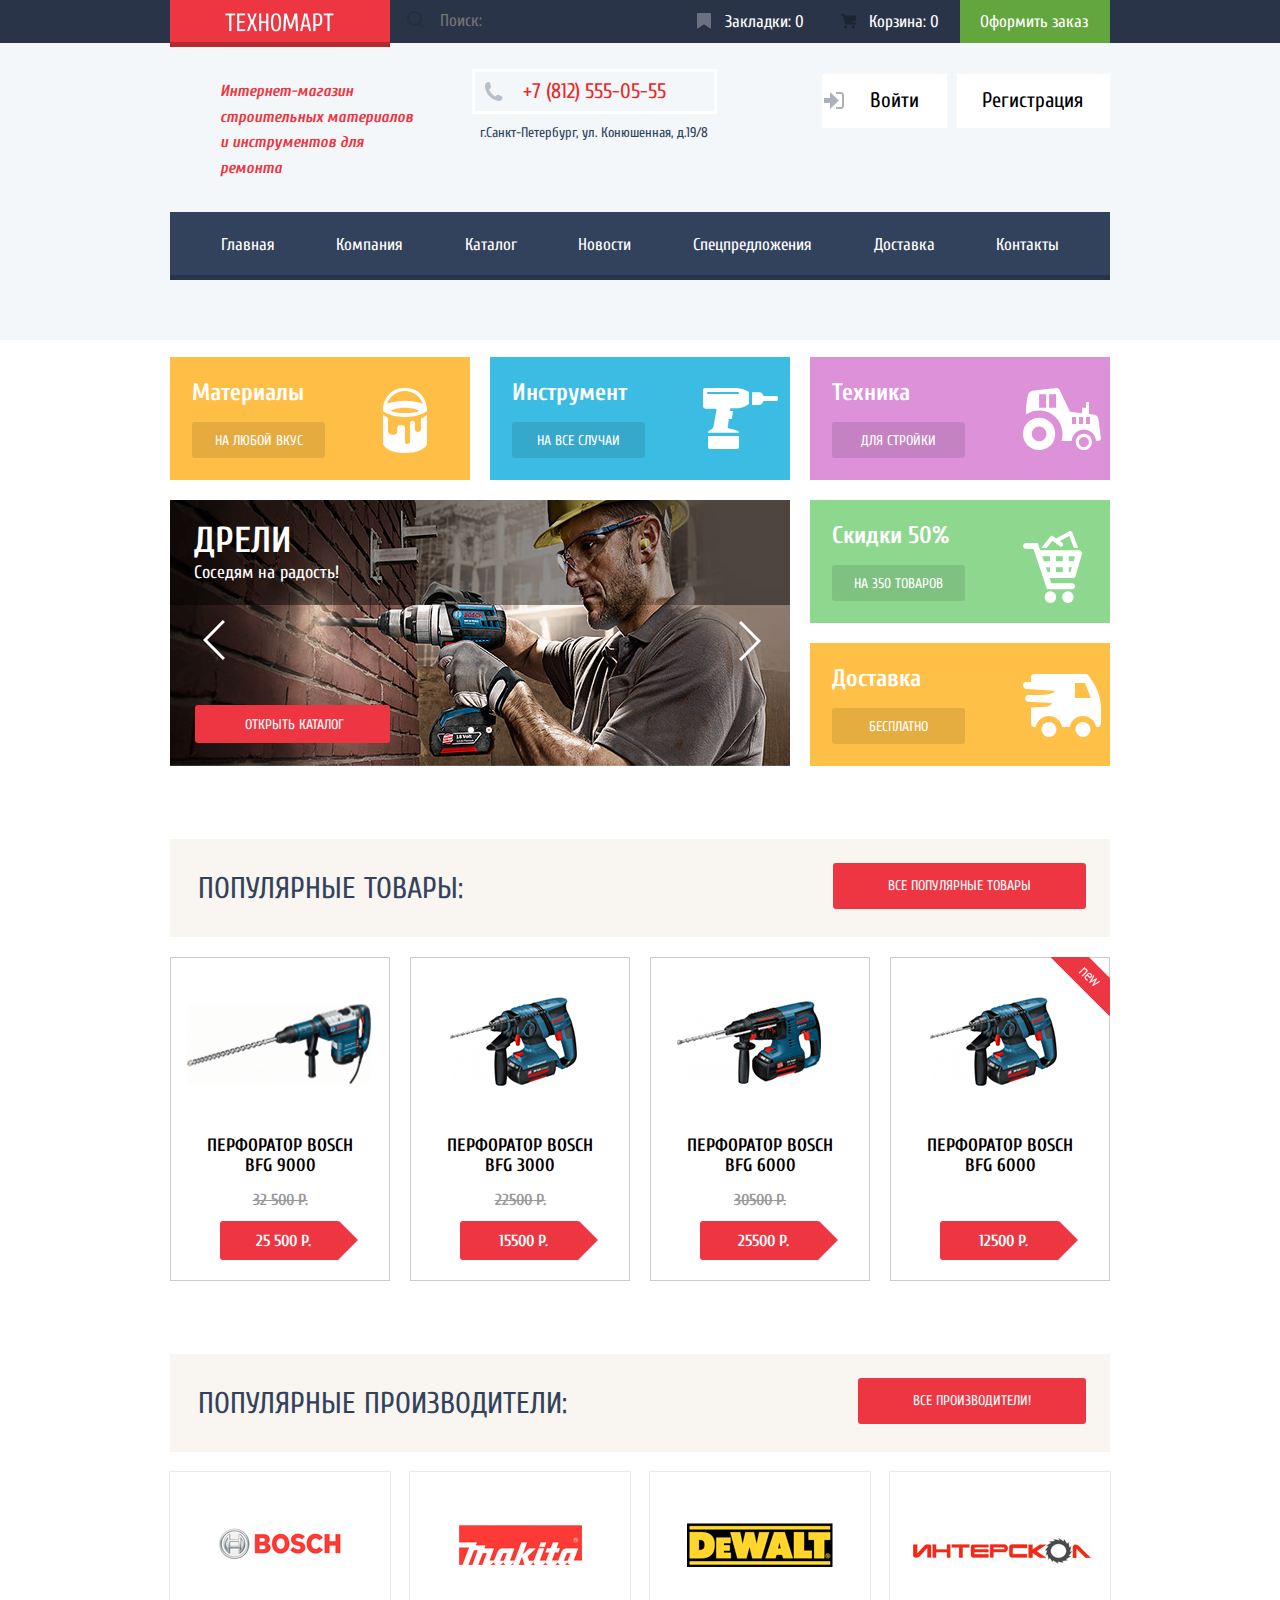
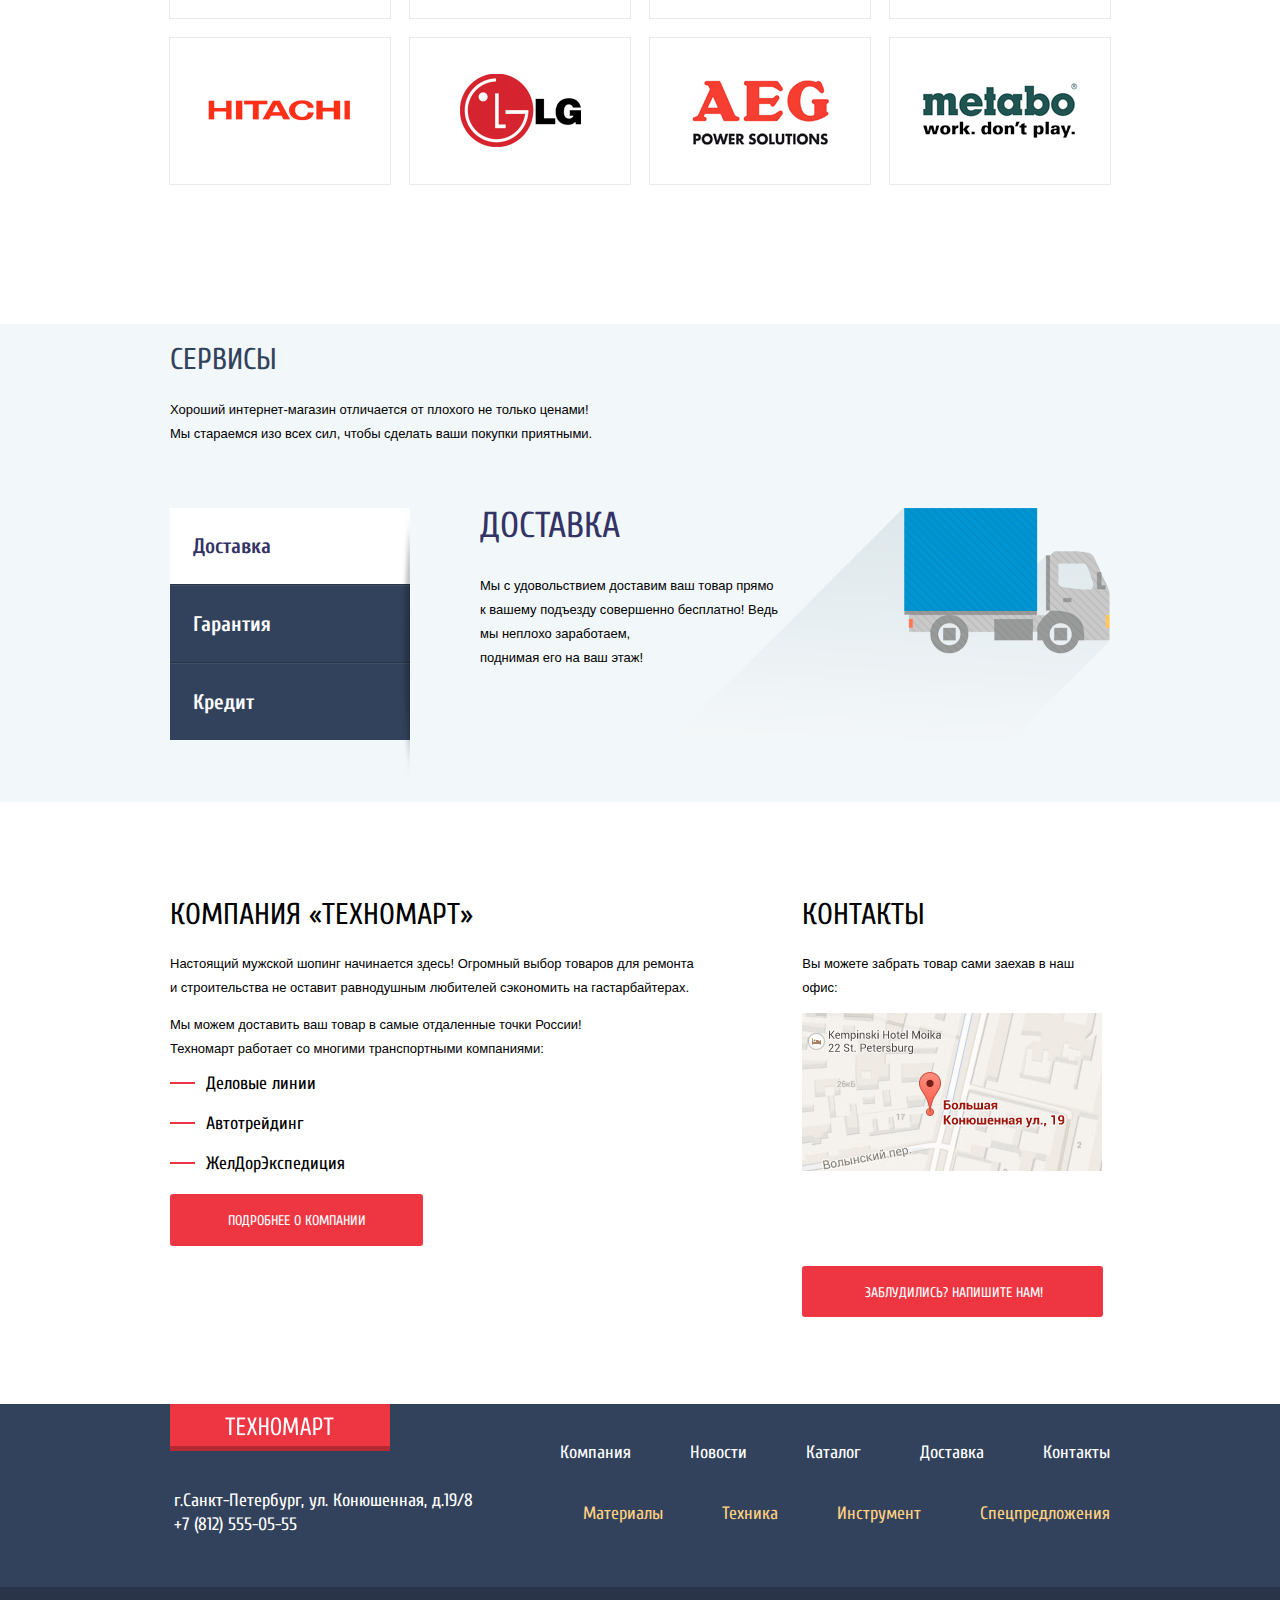
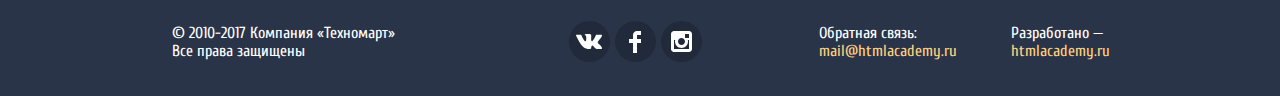
==== commit e01d4186: "1" ====
--- a/index.html
+++ b/index.html
@@ -3,7 +3,7 @@
 <head>
   <meta charset="utf-8">
   <title>HTML Academy: Техномарт</title>
-  <link href="https://fonts.googleapis.com/css?family=Cuprum:400,400i,700,700&amp;PT+Sans&display=swap&subset=cyrillic" rel="stylesheet">
+  <link href="https://fonts.googleapis.com/css?family=Cuprum:400,400i,700,700&amp;PT+Sans:400,700&display=swap&subset=cyrillic" rel="stylesheet">
   <link rel="stylesheet" href="css/normalize.css">
   <link rel="stylesheet" href="css/style.css">
 </head>
@@ -32,25 +32,27 @@
         <p>г.Санкт-Петербург, ул. Конюшенная, д.19/8</p>
       </div>
       <ul class="header-user">
-        <li class="user-sign-up"><a href="#">Войти</a></li>
-        <li class="user-register"><a href="#">Регистрация</a></li>
+        <li><a class="user-sign-up" href="#">Войти</a></li>
+        <li><a class="user-register" href="#">Регистрация</a></li>
       </ul>
     </div>
     <!-- 3. Основная навигация -->
-    <nav class="header-navigation-down container">
-      <a class="header-navigation-first" href="index.html">Главная</a>
-      <a href="#">Компания</a>
-      <a href="catalog.html">Каталог</a>
-      <a href="#">Новости</a>
-      <a href="#">Спецпредложения</a>
-      <a href="#">Доставка</a>
-      <a href="#">Контакты</a>
-    </nav>
+    <div class="container">
+      <nav class="header-navigation-down">
+        <a class="header-navigation-first" href="index.html">Главная</a>
+        <a href="#">Компания</a>
+        <a href="catalog.html">Каталог</a>
+        <a href="#">Новости</a>
+        <a href="#">Спецпредложения</a>
+        <a href="#">Доставка</a>
+        <a class="header-navigation-last" href="#">Контакты</a>
+      </nav>
+    </div>
   </header>
 
   <!-- 4. Меню товаров -->
-  <main class="main-content container">
-    <section class="features">
+  <main class="main-content">
+    <section class="features container">
       <ul class="features-item">
         <li class="materials menu-item">
           <h3 class="features-item-title">Материалы</h3>
@@ -109,131 +111,133 @@
               </section>
             </div>
           </div>
-          </li>
-        </ul>
-      </section>
-
-      <!-- 5. Популярные товары. -->
-      <section class="main-goods container">
-        <div class="goods">
-          <h2 class="title">Популярные товары:</h2>
-          <a href="#" class="button popular-link">Все популярные товары</a>
-        </div>
-
-        <ul class="catalog-items">
-
-          <li class="catalog-item">
-
-            <div class="actions">
-              <a href="#" class="buy">Купить</a>
-              <a href="#" class="bookmark">В закладки</a>
-            </div>
-            <div class="image">
-              <img src="img/bfg-9000.jpg" width="218" height="168" alt="Перфоратор BOSCH BFG 9000">
-            </div>
-            <div class="title">Перфоратор BOSCH BFG 9000</div>
-            <div class="discount">32 500 Р.</div>
-            <div class="price">25 500 Р.</div>
-          </li>
-
-          <li class="catalog-item">
-            <div class="actions">
-              <a href="#" class="buy">Купить</a>
-              <a href="#" class="bookmark">В закладки</a>
-            </div>
-            <div class="image">
-              <img src="img/bfg-3000.jpg" width="218" height="170" alt="Перфоратор BOSCH BFG 3000">
-            </div>
-            <div class="title">Перфоратор BOSCH BFG 3000</div>
-            <div class="discount">22500 Р.</div>
-            <div class="price">15500 Р.</div>
-          </li>
-
-          <li class="catalog-item special">
-            <div class="actions">
-              <a href="#" class="buy">Купить</a>
-              <a href="#" class="bookmark">В закладки</a>
-            </div>
-            <div class="image">
-              <img src="img/bfg-6000.jpg" width="218" height="170" alt="Перфоратор BOSCH BFG 6000">
-            </div>
-            <div class="title">Перфоратор BOSCH BFG 6000</div>
-            <div class="discount">30500 Р.</div>
-            <div class="price">25500 Р.</div>
-          </li>
-
-          <li class="catalog-item special-two">
-            <div class="flag flag-new">новинка</div>
-
-            <div class="actions">
-              <a href="#" class="buy">Купить</a>
-              <a href="#" class="bookmark">В закладки</a>
-            </div>
-            <div class="image">
-              <img src="img/bfg-2000.jpg" width="218" height="170" alt="Перфоратор BOSCH BFG 2000">
-            </div>
-            <div class="title">Перфоратор BOSCH BFG 6000</div>
-            <div class="discount"></div>
-            <div class="price">12500 Р.</div>
-          </li>
-        </ul>
-      </section>
-      <!-- 6. Популярные производители -->
-      <section class="main-brand container">
-        <div class="goods">
-          <h2 class="title">Популярные производители:</h2>
-          <a href="#" class="button popular-link">Все производители!</a>
-        </div>
-
-        <ul class="product-list container">
-          <li class="popular-item">
-            <a class="popular-brand-link" href="#">
-              <img src="img/bosch.jpg" width="126" height="37" alt="Логотип производителя «Bosch»">
-            </a>
-          </li>
-          <li class="popular-item">
-            <a class="popular-brand-link" href="#">
-              <img src="img/makita.jpg" width="123" height="40" alt="Логотип производителя «Makita»">
-            </a>
-          </li>
-          <li class="popular-item">
-            <a class="popular-brand-link" href="#">
-              <img src="img/dewalt.jpg" width="146" height="44" alt="Логотип производителя «DeWalt»">
-            </a>
-          </li>
-          <li class="popular-item">
-            <a class="popular-brand-link" href="#">
-              <img src="img/interskol.jpg" width="200" height="88" alt="Логотип производителя «Интерскол»">
-            </a>
-          </li>
-          <li class="popular-item">
-            <a class="popular-brand-link" href="#">
-              <img src="img/hitachi.jpg" width="169" height="31" alt="Логотип производителя «Hitachi»">
-            </a>
-          </li>
-          <li class="popular-item">
-            <a class="popular-brand-link" href="#">
-              <img src="img/LG.jpg" width="121" height="73" alt="Логотип производителя «LG»">
-            </a>
-          </li>
-          <li class="popular-item">
-            <a class="popular-brand-link" href="#">
-              <img src="img/aeg.jpg" width="151" height="96" alt="Логотип производителя «aeg»">
-            </a>
-          </li>
-          <li class="popular-item">
-            <a class="popular-brand-link" href="#">
-              <img src="img/metabo.jpg" width="204" height="69" alt="Логотип производителя «metabo»">
-            </a>
-          </li>
-        </ul>
-      </section>
-
-      <!-- 7. Сервисы  -->
-      <section class="service container">
+        </li>
+      </ul>
+    </section>
+
+    <!-- 5. Популярные товары. -->
+    <section class="main-goods container">
+      <div class="goods">
+        <h2 class="title">Популярные товары:</h2>
+        <a href="#" class="button">Все популярные товары</a>
+      </div>
+
+      <ul class="catalog-items">
+
+        <li class="catalog-item">
+
+          <div class="actions">
+            <a href="#" class="buy">Купить</a>
+            <a href="#" class="bookmark">В закладки</a>
+          </div>
+          <div class="image">
+            <img src="img/bfg-9000.jpg" width="218" height="168" alt="Перфоратор BOSCH BFG 9000">
+          </div>
+          <div class="title">Перфоратор BOSCH BFG 9000</div>
+          <div class="discount">32 500 Р.</div>
+          <div class="price">25 500 Р.</div>
+        </li>
+
+        <li class="catalog-item">
+          <div class="actions">
+            <a href="#" class="buy">Купить</a>
+            <a href="#" class="bookmark">В закладки</a>
+          </div>
+          <div class="image">
+            <img src="img/bfg-3000.jpg" width="218" height="170" alt="Перфоратор BOSCH BFG 3000">
+          </div>
+          <div class="title">Перфоратор BOSCH BFG 3000</div>
+          <div class="discount">22500 Р.</div>
+          <div class="price">15500 Р.</div>
+        </li>
+
+        <li class="catalog-item special">
+          <div class="actions">
+            <a href="#" class="buy">Купить</a>
+            <a href="#" class="bookmark">В закладки</a>
+          </div>
+          <div class="image">
+            <img src="img/bfg-6000.jpg" width="218" height="170" alt="Перфоратор BOSCH BFG 6000">
+          </div>
+          <div class="title">Перфоратор BOSCH BFG 6000</div>
+          <div class="discount">30500 Р.</div>
+          <div class="price">25500 Р.</div>
+        </li>
+
+        <li class="catalog-item special-two">
+          <div class="flag flag-new">новинка</div>
+
+          <div class="actions">
+            <a href="#" class="buy">Купить</a>
+            <a href="#" class="bookmark">В закладки</a>
+          </div>
+          <div class="image">
+            <img src="img/bfg-2000.jpg" width="218" height="170" alt="Перфоратор BOSCH BFG 2000">
+          </div>
+          <div class="title">Перфоратор BOSCH BFG 6000</div>
+          <div class="discount"></div>
+          <div class="price">12500 Р.</div>
+        </li>
+      </ul>
+    </section>
+    <!-- 6. Популярные производители -->
+    <section class="main-brand container">
+      <div class="goods">
+        <h2 class="title">Популярные производители:</h2>
+        <a href="#" class="button">Все производители!</a>
+      </div>
+
+      <ul class="product-list container">
+        <li class="popular-item">
+          <a class="popular-brand-link" href="#">
+            <img src="img/bosch.jpg" width="126" height="37" alt="Логотип производителя «Bosch»">
+          </a>
+        </li>
+        <li class="popular-item">
+          <a class="popular-brand-link" href="#">
+            <img src="img/makita.jpg" width="123" height="40" alt="Логотип производителя «Makita»">
+          </a>
+        </li>
+        <li class="popular-item">
+          <a class="popular-brand-link" href="#">
+            <img src="img/dewalt.jpg" width="146" height="44" alt="Логотип производителя «DeWalt»">
+          </a>
+        </li>
+        <li class="popular-item">
+          <a class="popular-brand-link" href="#">
+            <img src="img/interskol.jpg" width="200" height="88" alt="Логотип производителя «Интерскол»">
+          </a>
+        </li>
+        <li class="popular-item">
+          <a class="popular-brand-link" href="#">
+            <img src="img/hitachi.jpg" width="169" height="31" alt="Логотип производителя «Hitachi»">
+          </a>
+        </li>
+        <li class="popular-item">
+          <a class="popular-brand-link" href="#">
+            <img src="img/lg.jpg" width="121" height="73" alt="Логотип производителя «LG»">
+          </a>
+        </li>
+        <li class="popular-item">
+          <a class="popular-brand-link" href="#">
+            <img src="img/aeg.jpg" width="151" height="96" alt="Логотип производителя «aeg»">
+          </a>
+        </li>
+        <li class="popular-item">
+          <a class="popular-brand-link" href="#">
+            <img src="img/metabo.jpg" width="204" height="69" alt="Логотип производителя «metabo»">
+          </a>
+        </li>
+      </ul>
+    </section>
+
+    <!-- 7. Сервисы  -->
+    <section class="service">
+      <div class="container">
+
         <div class="services-header">
           <h2 class="title">Сервисы</h2>
-          <p class="page-text">Хороший интернет-магазин отличается от плохого не только ценами!<br>
+          <p class="page-text page-text--services">Хороший интернет-магазин отличается от плохого не только ценами!<br>
           Мы стараемся изо всех сил, чтобы сделать ваши покупки приятными.</p>
         </div>
         <div class="service-wrapper">
@@ -250,8 +254,8 @@
             <li class="service-item-content service-item-content-warranty">
               <h2 class="service-item-content-heading">Гарантия</h2>
               <p class="service-item-content-text">Если купленный у нас товар поломается или заискрит,<br>
-              а также в случае пожара, спровоцированного его возгоранием,  вы всегда можете быть уверены в нашей гарантии. Мы обменяем сгоревший товар на новый.<br>
-            Дом уж восстановите как-нибудь сами.</p>
+                а также в случае пожара, спровоцированного его возгоранием,  вы всегда можете быть уверены в нашей гарантии. Мы обменяем сгоревший товар на новый.<br>
+              Дом уж восстановите как-нибудь сами.</p>
             </li>
             <li class="service-item-content service-item-content-credit">
               <h2 class="service-item-content-heading">Кредит</h2>
@@ -259,153 +263,157 @@
             </li>
           </ul>
         </div>
-      </section>
-
-      <!-- 8. О компании -->
-      <section class="about container">
-        <div class="about-info">
+      </div>
+
+    </section>
+
+    <!-- 8. О компании -->
+    <section class="about">
+      <div class="container">
+        <div class="about-info info">
           <h2 class="title">Компания «Техномарт»</h2>
           <p class="page-text">Настоящий мужской шопинг начинается здесь! Огромный выбор товаров для ремонта и строительства не оставит равнодушным любителей сэкономить на гастарбайтерах.</p>
           <p class="page-text">Мы можем доставить ваш товар в самые отдаленные точки России!<br>
           Техномарт работает со многими транспортными компаниями:</p>
 
           <ul class="about-list">
-            <li>Деловые линии</li>
-            <li>Автотрейдинг</li>
-            <li>ЖелДорЭкспедиция</li>
+            <li class="about-list-item">Деловые линии</li>
+            <li class="about-list-item">Автотрейдинг</li>
+            <li class="about-list-item">ЖелДорЭкспедиция</li>
           </ul>
           <a href="#" class="button popular-link">Подробнее о компании</a>
         </div>
-        <div class="about-info">
+        <div class="about-info contacts">
           <h2 class="title">Контакты</h2>
           <p class="page-text">Вы можете забрать товар сами заехав в наш офис:</p>
           <a class="open-map" href="#"><img src="img/maps.jpg" width="300" height="158" alt="Карта с расположением компании: г.Санкт-Петербург, ул. Конюшенная, д.19/8"></a>
           <a href="#" class="button popular-link link-popup">Заблудились? Напишите нам!</a>
         </div>
+      </div>
+    </section>
+  </main>
+
+  <!-- 9. Меню подвала -->
+
+  <footer>
+    <div class="footer-top-wrapper">
+      <section class="footer-menu">
+        <h2 class="visually-hidden">Контакты и меню сайта</h2>
+        <div class="footer-container container">
+          <div class="footer-contacts">
+            <a  class="footer-logo" href="index.html">
+              <img src="img/logo.png" width="220" height="47" alt="Логотип сайта «Техномарт»">
+            </a>
+            <p>
+              г.Санкт-Петербург, ул. Конюшенная, д.19/8<br>
+              +7 (812) 555-05-55
+            </p>
+          </div>
+          <nav class="footer-menu-container">
+            <ul class="footer-list footer-menu-list">
+              <li>
+                <a href="#">Компания</a>
+              </li>
+              <li>
+                <a href="#">Новости</a>
+              </li>
+              <li>
+                <a href="catalog.html">Каталог</a>
+              </li>
+              <li>
+                <a href="#">Доставка</a>
+              </li>
+              <li>
+                <a href="#">Контакты</a>
+              </li>
+            </ul>
+
+            <ul class="footer-list footer-products-list">
+              <li>
+                <a href="#">Материалы</a>
+              </li>
+              <li>
+                <a href="#">Техника</a>
+              </li>
+              <li>
+                <a href="#">Инструмент</a>
+              </li>
+              <li>
+                <a href="#">Спецпредложения</a>
+              </li>
+            </ul>
+          </nav>
+        </div>
       </section>
-    </main>
-
-    <!-- 9. Меню подвала -->
-
-    <footer>
-      <div class="footer-top-wrapper">
-        <section class="footer-menu">
-          <h2 class="visually-hidden">Контакты и меню сайта</h2>
-          <div class="footer-container container">
-            <div class="footer-contacts">
-              <a  class="footer-logo" href="index.html">
-                <img src="img/logo.png" width="220" height="47" alt="Логотип сайта «Техномарт»">
+      <!-- 10. Конец подвала -->
+      <section class="footer-social">
+        <h2 class="visually-hidden">Мы в социальных сетях</h2>
+        <div class="social-wrapper container">
+          <p class="social-copyright social-text">© 2010-2017 Компания «Техномарт»
+            Все права защищены
+          </p>
+          <ul class="social-link-list">
+            <li>
+              <a class="social-link social-vk" href="#">
+                <span class="visually-hidden">Vkontakte</span>
               </a>
-              <p>
-                г.Санкт-Петербург, ул. Конюшенная, д.19/8<br>
-                +7 (812) 555-05-55
-              </p>
+            </li>
+            <li>
+              <a class="social-link social-fb" href="#">
+                <span class="visually-hidden">Facebook</span>
+              </a>
+            </li>
+            <li>
+              <a class="social-link social-insta" href="#">
+                <span class="visually-hidden">Instagram</span>
+              </a>
+            </li>
+          </ul>
+          <div class="social-feedback feedback-first-col">
+            <p class="social-text">Обратная связь:<br>
+              <a class="social-text social-feedback-link" href="mailto:mail@htmlacademy.ru" aria-label="ссылка на email htmlacademy.ru">mail@htmlacademy.ru</a></p>
             </div>
-            <nav class="footer-menu-container">
-              <ul class="footer-list footer-menu-list">
-                <li>
-                  <a href="#">Компания</a>
-                </li>
-                <li>
-                  <a href="#">Новости</a>
-                </li>
-                <li>
-                  <a href="catalog.html">Каталог</a>
-                </li>
-                <li>
-                  <a href="#">Доставка</a>
-                </li>
-                <li>
-                  <a href="#">Контакты</a>
-                </li>
-              </ul>
-
-              <ul class="footer-list footer-products-list">
-                <li>
-                  <a href="#">Материалы</a>
-                </li>
-                <li>
-                  <a href="#">Техника</a>
-                </li>
-                <li>
-                  <a href="#">Инструмент</a>
-                </li>
-                <li>
-                  <a href="#">Спецпредложения</a>
-                </li>
-              </ul>
-            </nav>
-          </div>
-        </section>
-        <!-- 10. Конец подвала -->
-        <section class="footer-social">
-          <h2 class="visually-hidden">Мы в социальных сетях</h2>
-          <div class="social-wrapper container">
-            <p class="social-copyright social-text">© 2010-2017 Компания «Техномарт»
-              Все права защищены
+            <div class="social-feedback">
+              <p class="social-text">Разработано —<br>
+                <a class="social-text social-feedback-link" href="https://htmlacademy.ru/intensive/htmlcss" aria-label="ссылка на сайт htmlacademy.ru">htmlacademy.ru</a></p>
+              </div>
+            </div>
+          </section>
+        </div>
+      </footer>
+
+      <!-- pop-up -->
+      <section class="modal modal-feedback">
+        <h2 class="visually-hidden">Форма обратной связи</h2>
+        <form class="feedback-form" action="#" method="get">
+          <div class="modal-row-wrapper">
+            <p>
+              <label for="feedback-name">Ваше имя:</label>
+              <input type="text" id="feedback-name" name="feedback-name" placeholder="Имя Фамилия">
             </p>
-            <ul class="social-link-list">
-              <li>
-                <a class="social-link social-vk" href="#">
-                  <span class="visually-hidden">Vkontakte</span>
-                </a>
-              </li>
-              <li>
-                <a class="social-link social-fb" href="#">
-                  <span class="visually-hidden">Facebook</span>
-                </a>
-              </li>
-              <li>
-                <a class="social-link social-insta" href="#">
-                  <span class="visually-hidden">Instagram</span>
-                </a>
-              </li>
-            </ul>
-            <div class="social-feedback feedback-first-col">
-              <p class="social-text">Обратная связь:<br>
-                <a class="social-text social-feedback-link" href="mailto:mail@htmlacademy.ru" aria-label="ссылка на email htmlacademy.ru">mail@htmlacademy.ru</a></p>
-              </div>
-              <div class="social-feedback">
-                <p class="social-text">Разработано —<br>
-                  <a class="social-text social-feedback-link" href="https://htmlacademy.ru/intensive/htmlcss" aria-label="ссылка на сайт htmlacademy.ru">htmlacademy.ru</a></p>
-                </div>
-              </div>
-            </section>
-          </div>
-        </footer>
-
-        <!-- pop-up -->
-        <section class="modal modal-feedback">
-          <h2 class="visually-hidden">Форма обратной связи</h2>
-          <form class="feedback-form" action="#" method="get">
-            <div class="modal-row-wrapper">
-              <p>
-                <label for="feedback-name">Ваше имя:</label>
-                <input type="text" id="feedback-name" name="feedback-name" placeholder="Имя Фамилия">
-              </p>
-              <p>
-                <label for="feedback-email">Ваш e-mail:</label>
-                <input type="email" id="feedback-email" name="feedback-email" placeholder="email@exemple.com">
-              </p>
-            </div>
             <p>
-              <label for="feedback-text">Текст письма:</label>
-              <textarea id="feedback-text" name="feedback-text" rows="5" cols="20" placeholder="В свободной форме"></textarea>
+              <label for="feedback-email">Ваш e-mail:</label>
+              <input type="email" id="feedback-email" name="feedback-email" placeholder="email@exemple.com">
             </p>
-            <button class="button" type="submit">Отправить</button>
-            <button class="modal-close" type="button" aria-label="Кнопка «Закрыть»"><span class="visually-hidden">x</span></button>
-          </form>
-        </section>
-
-        <section class="modal modal-map">
-          <h2 class="visually-hidden">Как до нас добраться</h2>
+          </div>
           <p>
-            <img src="img/modal-maps.png" width="940" height="476" alt="Карта с расположением компании: г.Санкт-Петербург, ул. Конюшенная, д.19/8">
+            <label for="feedback-text">Текст письма:</label>
+            <textarea id="feedback-text" name="feedback-text" rows="5" cols="20" placeholder="В свободной форме"></textarea>
           </p>
-          <button class="modal-close modal-close-map" type="button" aria-label="Кнопка «Закрыть»"><span class="visually-hidden">x</span></button>
-        </section>
-        <!-- Здесь будет javascript -->
-        <script src="js/script.js">
-        </script>
-      </body>
-      </html>
+          <button class="button" type="submit">Отправить</button>
+          <button class="modal-close" type="button" aria-label="Кнопка «Закрыть»"><span class="visually-hidden">x</span></button>
+        </form>
+      </section>
+
+      <section class="modal modal-map">
+        <h2 class="visually-hidden">Как до нас добраться</h2>
+        <p>
+          <img src="img/modal-maps.png" width="940" height="476" alt="Карта с расположением компании: г.Санкт-Петербург, ул. Конюшенная, д.19/8">
+        </p>
+        <button class="modal-close modal-close-map" type="button" aria-label="Кнопка «Закрыть»"><span class="visually-hidden">x</span></button>
+      </section>
+      <!-- Здесь будет javascript -->
+      <script src="js/script.js">
+      </script>
+    </body>
+    </html>
--- a/css/style.css
+++ b/css/style.css
@@ -1,7 +1,17 @@
+html {
+  box-sizing: border-box;
+}
+
+*,
+*::before,
+*::after {
+  box-sizing: inherit;
+}
+
 body {
   margin: 0;
 
-  font-family: Cuprum, "PT Sans", sans-serif;
+  font-family: Cuprum, Arial, sans-serif;
   font-size: 17px;
   line-height: 1.5em;
   font-weight: 400;
@@ -31,6 +41,7 @@
 .about-list,
 .breadcrumbs,
 .sorting-list,
+.sorting-btn-list,
 .perforators-list,
 .pagination-list,
 .catalog-items,
@@ -52,7 +63,10 @@
 }
 
 .button {
+  display: inline-block;
+
   font: inherit;
+  padding: 14px 55px;
 
   text-align: center;
   color: #ffffff;
@@ -60,16 +74,20 @@
   text-transform: uppercase;
 
   background-color: #ee3643;
+  border-radius: 3px;
   border: none;
 }
 
-.button:hover,
-.button:focus,
+.button:hover {
+  background-color: #ca2c37;
+}
+
 .button:active {
-  background-color: #cc3333;
+  background-color: #ba2732;
 }
 
 .title {
+  margin-top: 0;
   vertical-align: middle;
   font-size: 30px;
   font-weight: 400;
@@ -77,23 +95,29 @@
   text-transform: uppercase;
 }
 
+.title-catalog {
+  background-color: #f2f6f8;
+  padding: 32px 28px 34px;
+}
+
 .page-text {
   font-size: 13px;
   line-height: 24px;
   font-family: Cuprum, "PT Sans", sans-serif;
 }
 
+.page-text--services {
+  font-family: "PT Sans", sans-serif;
+}
+
 .container {
   width: 940px;
   margin: 0 auto;
 }
 
-
 /* Разметка header */
 
 .header {
-
-  margin: 0 auto;
   padding: 0;
   padding-bottom: 60px;
 
@@ -118,20 +142,24 @@
 }
 
 .logo {
-  padding-right: 21px;
-  width: 199px;
+  width: 220px;
   height: 47px;
   box-shadow: inset 0px -5px 0 0 rgba(0, 0, 0, 0.24);
   background-color: #ee3643;
+  position: relative;
+  top: 5px;
+  margin-top: -5px;
 }
 
 .header-navigation-up {
   display: flex;
   justify-content: space-between;
+  margin-bottom: 26px;
+  align-items: center;
 
   font-size: 17px;
-  align-items: center;
   color: #ffffff;
+
 
   background-color: #293449;
 }
@@ -140,7 +168,6 @@
   flex-grow: 1;
   position: relative;
   border: 0;
-  padding-left: 2px;
 }
 
 .header-search:hover button {
@@ -148,25 +175,16 @@
   opacity: 1;
 }
 
-
 .search-field {
+  height: 100%;
+
   font-size: 17px;
   color: #ffffff;
-  padding-left: 55px;
+  padding: 11px 11px 12px 50px;
 
   background-color: #293449;
   border: none;
-}
-
-.search-field::-webkit-input-placeholder,
-.search-field:-moz-placeholder,
-.search-field:-ms-input-placeholder {
-  color: #ffffff;
-}
-
-.search-field:focus ~ .search-submit {
-  /* 12:36*/
-
+  outline: none;
 }
 
 .search-field:focus {
@@ -174,12 +192,11 @@
   background-color: #fff;
 }
 
-
-
 .search-submit {
   position: absolute;
   left: 17px;
-  top: 5px;
+  top: 50%;
+  transform: translateY(-50%);
   width: 20px;
   height: 20px;
 
@@ -194,20 +211,22 @@
 
 .search-field:focus + .search-submit {
   background-image: url("../img/icon-search-active.svg");
+
   opacity: 1;
 }
 
 .bookmarks {
   position: relative;
   padding-right: 21px;
-  padding-top: 12px;
-  padding-bottom: 13px;
   padding-left: 44px;
+  padding-top: 8px;
+  padding-bottom: 8px;
 }
 
 .bookmarks::before {
   position: absolute;
-  top: 16px;
+  top: 50%;
+  transform: translateY(-50%);
   left: 16px;
   z-index: 1;
   width: 14px;
@@ -218,51 +237,83 @@
   content: "";
 }
 
-.bookmarks:hover::before {
-  opacity: 1;
-}
-
 .cart {
+  position: relative;
   padding-right: 21px;
-}
-
-.cart-catalog {
-  position: relative;
-  display: inline-block;
-  margin: 0;
-  padding-top: 12px;
-  padding-bottom: 13px;
   padding-left: 44px;
-  text-align: left;
-  vertical-align: middle;
-  min-width: 100px;
-
-  background-color: #ee3643;
-}
-
-.cart-catalog::before {
-  position: absolute;
-  top: 16px;
+  padding-top: 8px;
+  padding-bottom: 8px;
+}
+
+.cart::before {
+  position: absolute;
+  top: 50%;
+  transform: translateY(-50%);
   left: 16px;
   z-index: 1;
-  width: 14px;
-  height: 16px;
+  width: 15px;
+  height: 15px;
   background-image: url("../img/cart-icon.svg");
   background-repeat: no-repeat;
   opacity: 0.3;
   content: "";
 }
 
+.cart:hover::before,
+.bookmarks:hover::before {
+  opacity: 1;
+}
+
+.cart:active::before,
+.bookmarks:active::before {
+  opacity: 0.5;
+}
+
+.cart:hover,
+.bookmarks:hover {
+  background-color: #212a3a;
+}
+
+.cart:active,
+.bookmarks:active {
+  color: #b3b4b6;
+  background-color: #161d29;
+}
+
+.cart-catalog {
+  position: relative;
+  padding-right: 21px;
+  padding-left: 44px;
+  padding-top: 9px;
+  padding-bottom: 8px;
+
+  background-color: #ee3643;
+}
+
+.cart-catalog::before {
+  position: absolute;
+  top: 50%;
+  transform: translateY(-50%);
+  left: 16px;
+  z-index: 1;
+  width: 15px;
+  height: 15px;
+  background-image: url("../img/cart-icon.svg");
+  background-repeat: no-repeat;
+  opacity: 0.3;
+  content: "";
+}
+
 .header-navigation-up .cart-catalog:hover {
   background-color: #ca2c37;
 }
 
 .booking {
   margin: 0;
-  padding-top: 12px;
-  padding-bottom: 13px;
-  padding-left: 34px;
-  padding-right: 15px;
+  padding-left: 20px;
+  padding-right: 22px;
+  padding-top: 9px;
+  padding-bottom: 8px;
   vertical-align: middle;
   min-width: 100px;
 
@@ -274,15 +325,72 @@
 }
 
 .header-top-wrapper .booking:active {
+  color: #b3b4b6;
   background-color: #518534;
 }
 
+.header-user {
+  display: flex;
+  font-size: 21px;
+  line-height: 21px;
+  font-weight: 400;
+  vertical-align: middle;
+}
+
+.header-user a {
+  color: #000;
+  background-color: #ffffff;
+}
+
+.user-sign-up {
+  position: relative;
+  padding-top: 14px;
+  padding-right: 28px;
+  padding-bottom: 16px;
+  padding-left: 48px;
+  margin-right: 10px;
+}
+
+.user-sign-up:before {
+  position: absolute;
+  top: 50%;
+  transform: translateY(-50%);
+  left: 2px;
+  z-index: 1;
+  width: 20px;
+  height: 18px;
+  background-image: url("../img/icon-login.svg");
+  background-repeat: no-repeat;
+  opacity: 0.4;
+  content: "";
+}
+
+.user-sign-up:hover:before {
+  opacity: 1;
+}
+
+.user-sign-up:active:before {
+  opacity: 0.4;
+}
+
+.header-user a:hover {
+  color: #ee3643;
+}
+
+.header-user a:active {
+  color: #c5c5c5;
+}
+
+.user-register {
+  padding: 14px 27px 16px 25px;
+}
+
 /* Центральная часть header */
 
 .header-content {
   display: flex;
   justify-content: space-between;
-
+  margin-bottom: 20px;
 }
 
 .header-info-title {
@@ -316,8 +424,6 @@
   border: 3px solid #ffffff;
 }
 
-
-
 .header-content .tel {
   font-size: 21px;
   color: #e9292a;
@@ -334,12 +440,18 @@
 
 .header-login-list {
   position: relative;
-  display: flex;
-
-  margin: 0;
-  padding: 0;
+
+  display: flex;
+  justify-content: space-between;
+  align-items: center;
+
+  width: 300px;
+  padding: 14px 10px 12px 13px;
+  margin: 0;
 
   list-style: none;
+
+  background-color: #ffffff;
 }
 
 .header-login-list a {
@@ -362,15 +474,12 @@
 .header-login-list .header-login-username {
   position: relative;
 
-  width: 215px;
   padding-left: 50px;
-  padding-right: 35px;
+  padding-right: 0;
 }
 
 .header-login-list .header-login-logout {
-  position: absolute;
-  top: 12px;
-  left: 272px;
+  position: relative;
 
   width: 21px;
   height: 17px;
@@ -382,13 +491,12 @@
 .header-login-username::before,
 .header-login-logout::before {
   position: absolute;
-  top: 12px;
-  left: 16px;
+  top: 50%;
+  transform: translateY(-50%);
+
 
   width: 20px;
-  height: 18px;
-
-  background-image: url("../img/icon-user.svg");
+
   background-repeat: no-repeat;
   background-position: center;
 
@@ -396,10 +504,17 @@
   content: "";
 }
 
+.header-login-username::before {
+  left: 16px;
+
+  height: 18px;
+  background-image: url("../img/icon-user.svg");
+}
+
 .header-login-logout::before {
-  top: 0;
-  left: 0;
-
+  right: 0;
+
+  height: 17px;
   background-image: url("../img/icon-logout.svg");
 }
 
@@ -417,6 +532,7 @@
   position: relative;
 
   display: flex;
+  align-items: center;
   margin: 0;
   padding: 9px 20px;
   padding-bottom: 0;
@@ -424,10 +540,24 @@
   list-style: none;
 }
 
-.header-order-list::after {
-  position: absolute;
-  top: 16px;
-  left: 110px;
+.header-order-list li {
+  margin-right: 15px;
+}
+
+.header-order-list li:last-child {
+  margin-right: 0;
+}
+
+.header-order-cabinet {
+  position: relative;
+  padding-left: 18px;
+}
+
+.header-order-cabinet::after {
+  position: absolute;
+  top: 50%;
+  transform: translateY(-50%);
+  left: 0;
 
   width: 4px;
   height: 5px;
@@ -440,7 +570,6 @@
 
 .header-order-list a {
   margin: 0;
-  margin-right: 32px;
 
   font-size: 16px;
   line-height: 18px;
@@ -458,25 +587,27 @@
   display: flex;
   justify-content: space-around;
   margin: 0 auto;
+  padding: 0 20px;
 
   font-size: 17px;
   color: #ffffff;
 
   background-color: #32425c;
+  border-bottom: 5px solid #293449;
 }
 
 .header-navigation-down a {
   padding: 20px 30px 18px 30px;
 }
-
-
 
 .header-navigation-up a,
 .header-navigation-down a {
   color: #ffffff;
 }
 
-.header-navigation-first {
+.header-navigation-down a:active {
+  color: #a1a4a8;
+  background-color: #1d2739;
 }
 
 /* Разметка основного контента */
@@ -498,8 +629,8 @@
 }
 
 .menu-item {
-  width: 278px;
-  height: 103px;
+  width: 300px;
+  height: 123px;
   margin-bottom: 20px;
   margin-right: 20px;
 }
@@ -526,8 +657,16 @@
   text-transform: uppercase;
   font-weight: 400;
   color: #fff;
-  background-color: rgba(0,0,0,.1);
+  background-color: rgba(0, 0, 0, 0.1);
   border-radius: 3px;
+}
+
+.menu-item a:hover {
+  background-color: rgba(0, 0, 0, 0.2);
+}
+
+.menu-item a:active {
+  background-color: rgba(0, 0, 0, 0.3);
 }
 
 .materials {
@@ -719,7 +858,7 @@
 
   display: flex;
   justify-content: space-between;
-  width: 564px;
+  width: 620px;
   margin: 0;
   margin-bottom: 58px;
   padding: 0 26px;
@@ -805,7 +944,6 @@
   justify-content: space-between;
   align-items: center;
 
-  width: 888px;
   margin-bottom: 20px;
   padding: 24px 24px 28px 28px;
 
@@ -818,11 +956,9 @@
   margin-right: auto;
   padding: 0;
 }
+
 .popular-link {
   width: 253px;
-  height: 27px;
-  padding: 0;
-  padding-top: 11px;
 }
 
 .goods .button {
@@ -839,13 +975,16 @@
 }
 
 .catalog-items {
+  display: flex;
+  flex-wrap: wrap;
+
   margin: 20px auto;
 }
 
 .catalog-item {
   position: relative;
   display: inline-block;
-  width: 218px;
+  width: 220px;
   margin-right: 20px;
   margin-bottom: 20px;
 
@@ -856,8 +995,16 @@
   border: 1px solid #ccc;
 }
 
-.catalog-item:nth-child(3n) {
+.catalog-item:nth-child(4n) {
   margin-right: 0;
+}
+
+.catalog-item--inner:nth-child(4n) {
+  margin-right: 20px;
+}
+
+.catalog-item--inner:nth-child(3n) {
+  margin-right: 0px;
 }
 
 .catalog-items {
@@ -899,7 +1046,7 @@
   left: 0;
 
   width: 218px;
-  height: 88px;
+  height: 158px;
   padding: 40px 0;
 
   background-color: rgba(255,255,255,0.9);
@@ -928,22 +1075,61 @@
   text-transform: uppercase;
 }
 
+.catalog-item:hover .buy {
+  position: relative;
+}
+
+.catalog-item:hover .buy::before {
+  position: absolute;
+  top: 8px;
+  left: 20px;
+  width: 14px;
+  height: 14px;
+  background-image: url("../img/cart-icon.svg");
+  background-repeat: no-repeat;
+  opacity: 0.3;
+
+  content: "";
+}
+
+.catalog-item:hover .buy:hover {
+  background-color: #5fbb2d;
+}
+
+.catalog-item:hover .buy:hover:before {
+  opacity: 1;
+}
+
+.catalog-item:hover .buy:active {
+  background-color: #518534;
+  border-color: #518534;
+}
+
 .catalog-item .actions .bookmark {
   color: #32425c;
   background: white;
   border-bottom-color: #63a63e;
 }
 
+.catalog-item:hover .bookmark:hover {
+  border-color: #32425c;
+}
+
+.catalog-item:hover .bookmark:active {
+  border-color: #c1c6ce;
+  color: #c1c6ce;
+}
+
 .catalog-item .actions {
   display: none;
 }
 
+.catalog-item:hover {
+  box-shadow: 0px 10px 25px 0 rgba(41, 52, 73, 0.5);
+}
+
 .catalog-item:hover .actions {
   display: block;
-}
-
-.catalog-item .actions {
-  display: none;
 }
 
 .catalog-item .image {
@@ -978,10 +1164,10 @@
 
 .catalog-item .price {
   position: relative;
-  width: 80px;
+  width: 120px;
   margin: 10px auto;
   margin-bottom: 20px;
-  padding: 10px 30px;
+  padding: 11px 20px 10px 26px;
 
   color: white;
   background: #ee3643;
@@ -1007,16 +1193,20 @@
 
 .service {
   background-color: #f2f7f9;
-}
+  margin-bottom: 100px;
+  padding-bottom: 45px;
+  padding-top: 23px;
+}
+
+.services-header {
+  margin-bottom: 45px;
+}
+
 .services-container {
-  padding: 65px 0;
-  padding-bottom: 25px;
+  padding: 65px 0 25px;
   margin-bottom: 78px;
 }
 
-.services-header {
-  margin-bottom: 70px;
-}
 
 .services-container h2 {
   margin: 0;
@@ -1030,20 +1220,15 @@
   color: #000000;
 }
 
-.services-container p {
+.services-header p {
   margin: 0;
   padding: 0;
 
   font-size: 13px;
   line-height: 24px;
-  font-family: Cuprum, "PT Sans", sans-serif;
-  font-weight: 400px;
+  font-family: "PT Sans", sans-serif;
+  font-weight: 400;
   color: #000000;
-}
-
-.service-slider {
-  display: flex;
-  margin: 0;
 }
 
 .service-slide-auto {
@@ -1146,6 +1331,7 @@
 }
 
 .service-item-content-heading {
+  margin-top: 0;
   font-size: 36px;
   line-height: 36px;
   font-weight: 400;
@@ -1158,7 +1344,7 @@
 
   font-family: "PT Sans", Arial, sans-serif;
   font-size: 13px;
-  line-height: 24psx;
+  line-height: 24px;
   font-weight: 400;
 
 }
@@ -1168,8 +1354,9 @@
 /* Популярные производители */
 
 .main-brand {
+  flex-direction: column;
   margin-top: 53px;
-  flex-direction: column;
+  margin-bottom: 120px;
 }
 
 .product-list {
@@ -1183,21 +1370,98 @@
 
 .popular-item {
   width: 220px;
-}
-
+  height: 146px;
+  margin-right: 20px;
+  margin-bottom: 20px;
+  cursor: pointer;
+
+  outline: 1px solid #eaeaea;
+}
+
+.popular-item:nth-child(4n) {
+  margin-right: 0;
+}
+
+.popular-item:hover {
+  box-shadow: 0px 10px 25px 0 rgba(41, 52, 73, 0.5);
+}
+
+.popular-brand-link {
+  display: flex;
+  justify-content: center;
+  align-items: center;
+  width: 220px;
+  height: 145px;
+}
+
+.popular-brand-link:active {
+  opacity: 0.3;
+}
 
 /* О компании */
 
-.about {
+.about .container {
   display: flex;
   margin-bottom: 87px;
 
+  justify-content: space-between;
 }
 
 .about-info {
-  display: flex;
-  flex-direction: column;
-}
+  /*display: flex;*/
+  /*flex-direction: column;*/
+}
+
+.about-info p {
+  font-family: "PT Sans", arial, sans-serif;
+}
+
+.info {
+  margin-right: 100px;
+}
+
+.about-info h2 {
+  color: #000000;
+}
+
+.about-list {
+  margin-top: 10px;
+}
+
+.about-list-item {
+  position: relative;
+  margin: 0 0 20px;
+  padding: 0 0 0 36px;
+  font-size: 18px;
+  line-height: 20px;
+  color: #000;
+}
+
+.about-list-item::before {
+  position: absolute;
+  top: 8px;
+  left: 0;
+  width: 25px;
+  height: 2px;
+  background-color: #ee3643;
+  content: "";
+}
+
+.info .popular-link {
+  padding: 14px 41px 12px;
+
+  font-size: 14px;
+}
+
+.contacts .popular-link {
+  width: auto;
+  margin-top: 87px;
+  padding: 14px 60px 12px 63px;
+
+  font-size: 14px;
+}
+
+
 
 /* Сортировка товаров CATALOG */
 
@@ -1207,7 +1471,7 @@
   font-size: 0;
 }
 
-.arrow::before {
+.arrow-up::before {
   border: 11px solid #ee3643;
   border-right-width: 6px;
   border-right-color: transparent;
@@ -1215,19 +1479,57 @@
   border-left-color: transparent;
   content: "";
   display: inline-block;
-}
-
-.arrow-up::before {
   border-top-width: 0;
 }
 
+.arrow-up:hover::before {
+  border: 11px solid #231f20;
+  border-right-width: 6px;
+  border-right-color: transparent;
+  border-left-width: 6px;
+  border-left-color: transparent;
+  content: "";
+  display: inline-block;
+  border-top-width: 0;
+}
+
 .arrow-down::before {
+  border: 11px solid #c5c5c5;
+  border-right-width: 6px;
+  border-right-color: transparent;
+  border-left-width: 6px;
+  border-left-color: transparent;
+  content: "";
+  display: inline-block;
   border-bottom-width: 0;
 }
 
+.arrow-down:hover::before {
+  border: 11px solid #231f20;
+  border-right-width: 6px;
+  border-right-color: transparent;
+  border-left-width: 6px;
+  border-left-color: transparent;
+  content: "";
+  display: inline-block;
+  border-bottom-width: 0;
+}
+
+.arrow-down:active::before {
+  border: 11px solid #ee3643;
+  border-right-width: 6px;
+  border-right-color: transparent;
+  border-left-width: 6px;
+  border-left-color: transparent;
+  content: "";
+  display: inline-block;
+  border-bottom-width: 0;
+}
+
 .breadcrumbs {
   display: flex;
-
+  margin-top: 25px;
+  margin-bottom: 25px;
 }
 
 .homelink {
@@ -1237,14 +1539,14 @@
 
 .homelink::before {
   position: absolute;
-  top: 0;
+  top: -3px;
   left: 0;
   width: 15px;
   height: 15px;
 
   background-image: url("../img/icon-home.svg");
   background-repeat: no-repeat;
-  background-position: -2px 2px;
+  background-position: center;
 
   content: "";
 }
@@ -1299,24 +1601,60 @@
   display: flex;
   width: 700px;
   margin: 0;
+  padding: 10px 14px 10px 18px;
 
   text-transform: uppercase;
+  line-height: 1.5;
+  font-family: "PT Sans", Arial, sans-serif;
   font-size: 13px;
 
+  background-color: #f7f3ec;
+}
+
+.sorting p {
+  margin: 0 140px 0 0;
+
+  align-items: center;
 }
 
 .sorting-list {
   display: flex;
   justify-content: space-between;
-
-  width: 355px;
-  margin: 0;
-  margin-right: auto;
-  padding: 0;
-}
-
-.sort-list {
-
+  margin: 0 auto 0 0;
+}
+
+.sorting-list li:first-child {
+  margin-right: 72px;
+}
+
+.sorting-list li:nth-child(2) {
+  margin-right: 66px;
+}
+
+.sorting-list a {
+  font-size: 12px;
+  font-family: "PT Sans", Arial, sans-serif;
+  font-weight: 400;
+  text-transform: uppercase;
+  color: #000000;
+  opacity: 0.3;
+  border-bottom: 1px dotted #ff3333;
+}
+
+.sorting-list a:hover {
+  border-bottom: 1px solid #ff3333;
+  opacity: 1;
+}
+
+.sorting-list a:active {
+  border-bottom: none;
+  opacity: 1;
+  color: #ff3333;
+}
+
+.sorting-btn-list {
+  display: flex;
+  margin: 0;
 }
 
 .perforators-list {
@@ -1336,21 +1674,29 @@
   display: flex;
 }
 
-/* Фильтр CATALOG */
+/* ПАРА СЛОВ О ПЕРФОРАТОРАХ */
 
 
 .about-product {
+  padding-top: 68px;
   padding-bottom: 69px;
-
-  background-color: #f2f6f8;
-}
-
+  background-color: #f2f7f9;
+}
+
+.about-product-text {
+  font-family: "PT Sans", Arial, sans-serif;
+  font-size: 13px;
+  line-height: 24px;
+
+}
 /* Пагинация */
 
 .pagination-list {
   display: flex;
   margin: 0;
   padding: 0;
+
+  margin-bottom: 100px;
 }
 
 .pagination-list a {
@@ -1399,11 +1745,7 @@
 /* Фильтр CATALOG */
 
 .filters {
-
-}
-
-.filter-form {
-  margin-right: 20px;
+  width: 220px;
 }
 
 .filter {
@@ -1411,10 +1753,6 @@
   padding: 0;
 
   border: none;
-}
-
-.filter-form {
-  margin-right: 20px;
 }
 
 .filter-range {
@@ -1425,9 +1763,21 @@
   margin: 0;
   margin-left: -1px;
   margin-bottom: 20px;
-  padding: 0;
+  padding: 10px 14px 10px 18px;
+
+  font-family: "PT Sans", Arial, sans-serif;
+  font-size: 13px;
+  line-height: 1.5;
+  text-transform: uppercase;
+
+  background-color: #f7f3ec;
+}
+
+.price-legend {
+  margin-bottom: 23px;
 
   font-weight: 700;
+  font-family: "PT Sans", Arial, sans-serif;
 }
 
 .price-controls {
@@ -1441,6 +1791,15 @@
   border-radius: 3px;
 }
 
+.price-wrapper {
+  display: flex;
+  justify-content: space-between;
+  align-items: center;
+
+  padding-bottom: 25px;
+  border-bottom: 1px solid #e5e5e5;
+  margin-bottom: 20px;
+}
 
 .scale {
   position: absolute;
@@ -1509,7 +1868,8 @@
 
 .price-catalog::before {
   position: absolute;
-  top: 9px;
+  top: 50%;
+  transform: translateY(-50%);
   left: 106px;
 
   width: 9px;
@@ -1522,12 +1882,10 @@
 }
 
 .range-input {
-  width: 65px;
+  width: 95px;
   margin: 0;
   margin-right: 26px;
-  padding: 9px 25px;
-  padding-right: 4px;
-  padding-bottom: 10px;
+  padding: 11px 11px 14px 11px;
 
   font: inherit;
   font-size: 17px;
@@ -1543,21 +1901,6 @@
   position: relative;
 
   margin-right: 0;
-  margin-bottom: 50px;
-}
-
-.price-catalog::after {
-  position: absolute;
-
-  bottom: -35px;
-  left: 0;
-
-  width: 220px;
-  height: 1px;
-
-  background-color: #e5e5e5;
-
-  content: "";
 }
 
 .filter-list {
@@ -1591,11 +1934,11 @@
   top: -2px;
   left: -35px;
 
-  width: 25px;
-  height: 25px;
+  width: 26px;
+  height: 26px;
   color: #cccccc;
 
-  background-image: url("../img/radio-off.svg");
+
   background-repeat: no-repeat;
   background-size: auto;
 
@@ -1603,31 +1946,23 @@
   opacity: 0.5;
 }
 
-.filter-option:hover label::before {
-  background-image: url("../img/radio-off-hover.svg");
-}
-
-.filter-option input:checked + label::before {
-  background-image: url("../img/radio-on.svg");
-}
-
-.filter-option input:checked:hover + label::before {
-  background-image: url("../img/radio-on.svg");
-}
-
 .filter-option-checkbox label::before {
   background-image: url("../img/checkbox-off.svg");
 }
 
-.filter-option-checkbox:hover label::before {
-  background-image: url("../img/checkbox-off-hover.svg");
-}
-
 .filter-option-checkbox input:checked + label::before {
   background-image: url("../img/checkbox-on.svg");
 }
 
-.filter-option input:disabled + label::before,
+.filter-option-radio label::before {
+  background-image: url("../img/radio-off.svg");
+}
+
+
+.filter-option-radio input:checked + label::before {
+  background-image: url("../img/radio-on.svg");
+}
+
 .filter-option input:disabled + label::before {
   opacity: 0.1;
 }
@@ -1666,10 +2001,6 @@
 }
 
 .filter-button {
-  padding: 9px 38px;
-}
-
-.button {
   margin: 0;
   padding: 9px 38px;
 
@@ -1686,11 +2017,17 @@
   cursor: pointer;
 }
 
-.button:hover {
+.filter-button:hover {
   border-color: #bdc6ca;
 }
 
-.button:active {
+.filter-button:hover {
+  color: #fff;
+  background-color: #e5e5e5;
+  border-color: #fff;
+}
+
+.filter-button:active {
   border-color: #ee3643;
 }
 /* модальное окно CATALOG*/
@@ -1721,8 +2058,9 @@
 .modal-order h2 {
   position: relative;
 
-  margin: 0;
-  margin-left: 100px;
+  width: 460px;
+  margin: 0 auto;
+  padding-left: 100px;
 
   font-size: 30px;
   line-height: 30px;
@@ -1735,53 +2073,55 @@
 .modal-order h2::before {
   position: absolute;
   top: -16px;
-  left: -100px;
+  left: 0;
 
   width: 66px;
   height: 66px;
 
-  background-color: #63a63e;
-  border-radius: 50%;
+  background-image: url("../img/form-icon.svg");
+  background-repeat: no-repeat;
+  background-position: center;
 
   content: "";
 }
 
-.modal-order h2::after {
-  position: absolute;
-  top: 4px;
-  left: -83px;
-
-  width: 28px;
-  height: 14px;
-
-  border: 7px solid #ffffff;
-  border-top: none;
-  border-right: none;
-  transform: rotate(-45deg);
-  content: "";
+.order-btn-wrapper {
+  padding-top: 37px;
+  padding-bottom: 37px;
+
+  background-color: #f1f1f1;
+}
+
+.order-btn-container {
+  display: flex;
+  justify-content: space-between;
+  align-items: center;
+
+  width: 460px;
+  margin: 0 auto;
 }
 
 .order-btn {
   display: block;
   width: 220px;
-  height: 37px;
-  margin: 0 auto;
-  margin-top: 37px;
-  padding: 10px 0;
+  padding: 14px 0;
 
   font-size: 14px;
   line-height: 18px;
   font-family: Cuprum, "PT Sans", sans-serif;
   font-weight: 400;
   text-transform: uppercase;
+  text-align: center;
   color: #ffffff;
 
   background-color: #ee3643;
   border: none;
   border-radius: 3px;
+  -webkit-appearance: initial;
 }
 
 .continue-btn {
+  margin-left: auto;
   color: #000000;
 
   background-color: #ffffff;
@@ -1798,12 +2138,6 @@
   color: #c5c5c5;
 
   background-color: #ffffff;
-}
-
-.order-btn-container {
-  display: flex;
-  margin: 0;
-  padding: 0 70px;
 }
 
 /* Модальные окна */
@@ -1873,14 +2207,15 @@
 
 .modal-close {
   position: absolute;
-  top: 5px;
-  right: 15px;
+  top: 9px;
+  right: 9px;
 
   width: 30px;
   height: 30px;
 
   background-color: #ffffff;
-  border: 0;
+  background: transparent;
+  border: none;
 
   cursor: pointer;
 }
@@ -1890,13 +2225,21 @@
   content: "";
 
   position: absolute;
-  top: 6px;
-  right: 18;
+  top: 8px;
+
 
   width: 25px;
   height: 4px;
 
   background-color: #ff3333;
+}
+
+.modal-close::before {
+  left: 0;
+}
+
+.modal-close::after {
+  right: 5px;
 }
 
 .modal-close::before {
@@ -1928,13 +2271,13 @@
 
   width: 940px;
   height: 476px;
-  margin-top: -280px;
-  margin-left: -470px;
   border-top: none;
+  transform: translate(-50%, -40%);
 }
 
 .modal-map-show {
   display: block;
+  z-index: 111;
 }
 
 .modal-map p {
@@ -1943,6 +2286,11 @@
 }
 
 /* Подвал сайта */
+
+.footer-top-wrapper {
+  min-width: 1200px;
+}
+
 .footer-menu {
   padding-bottom: 50px;
 
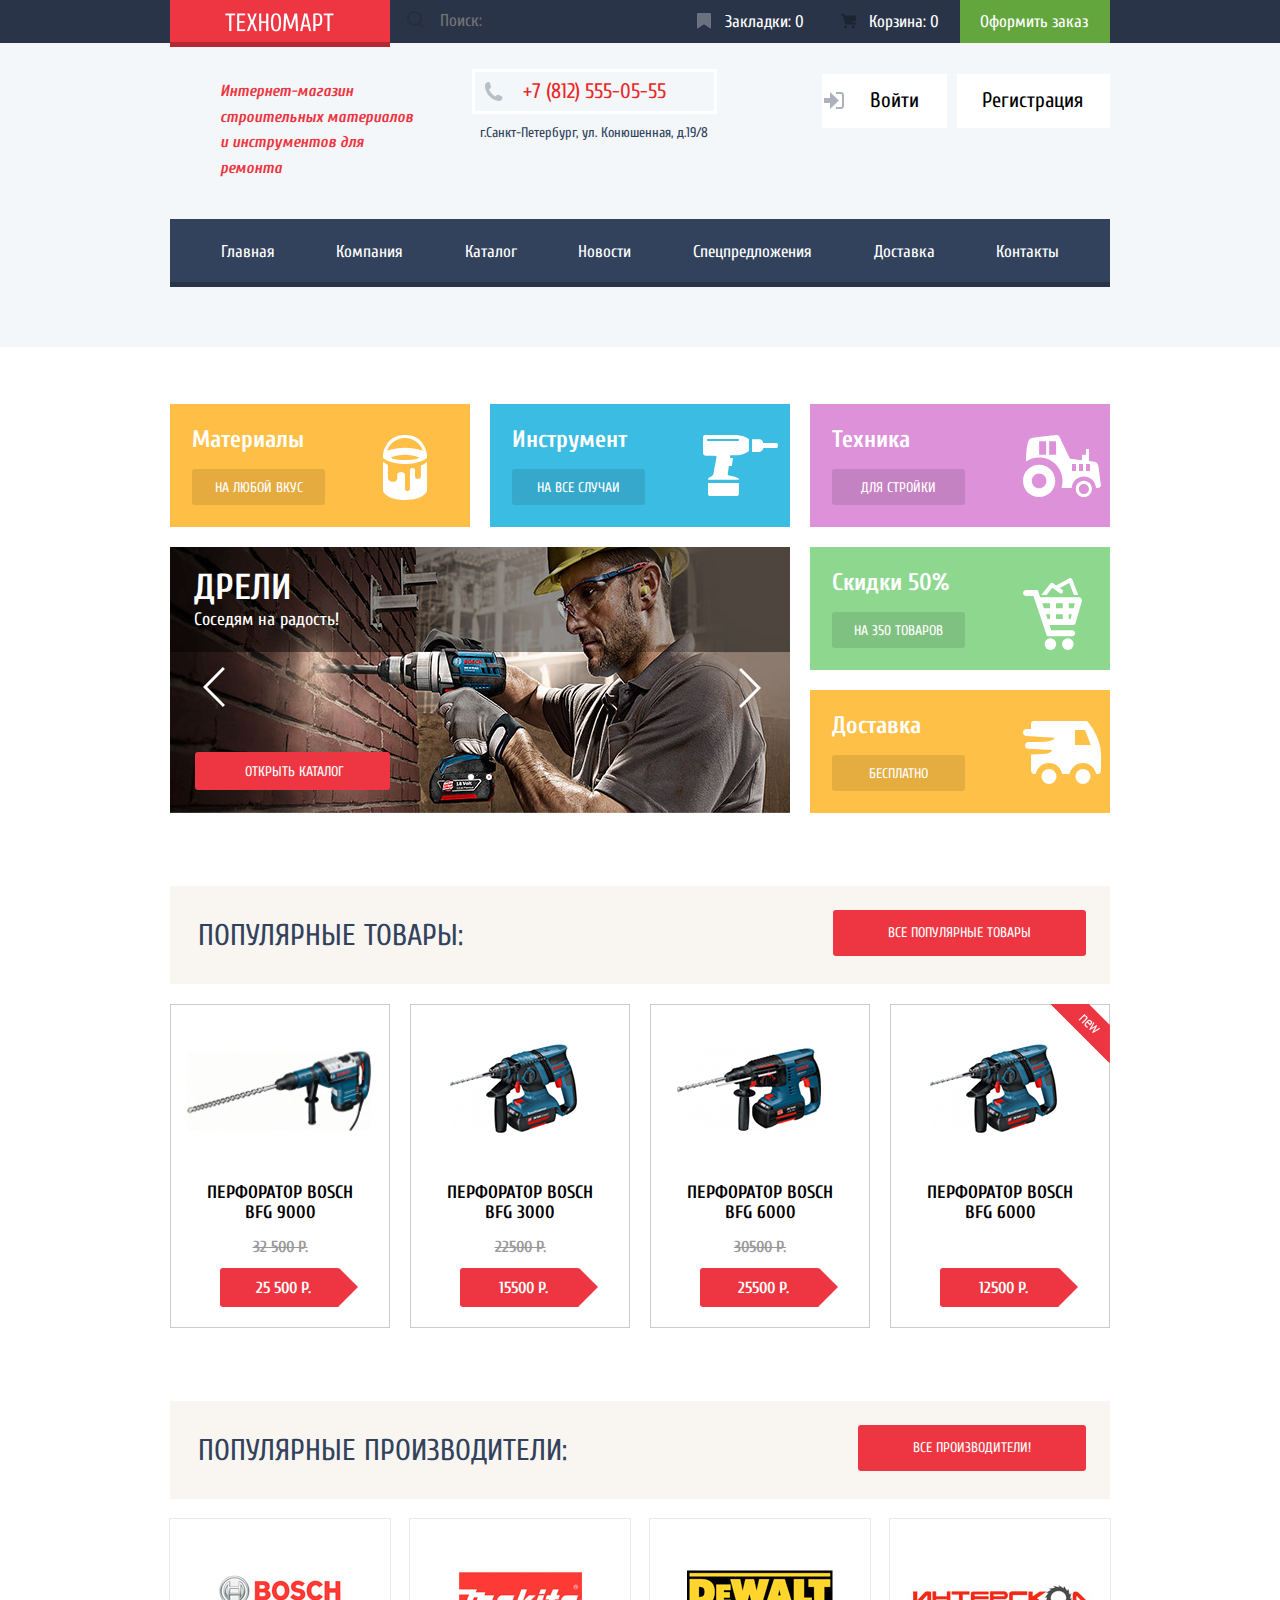
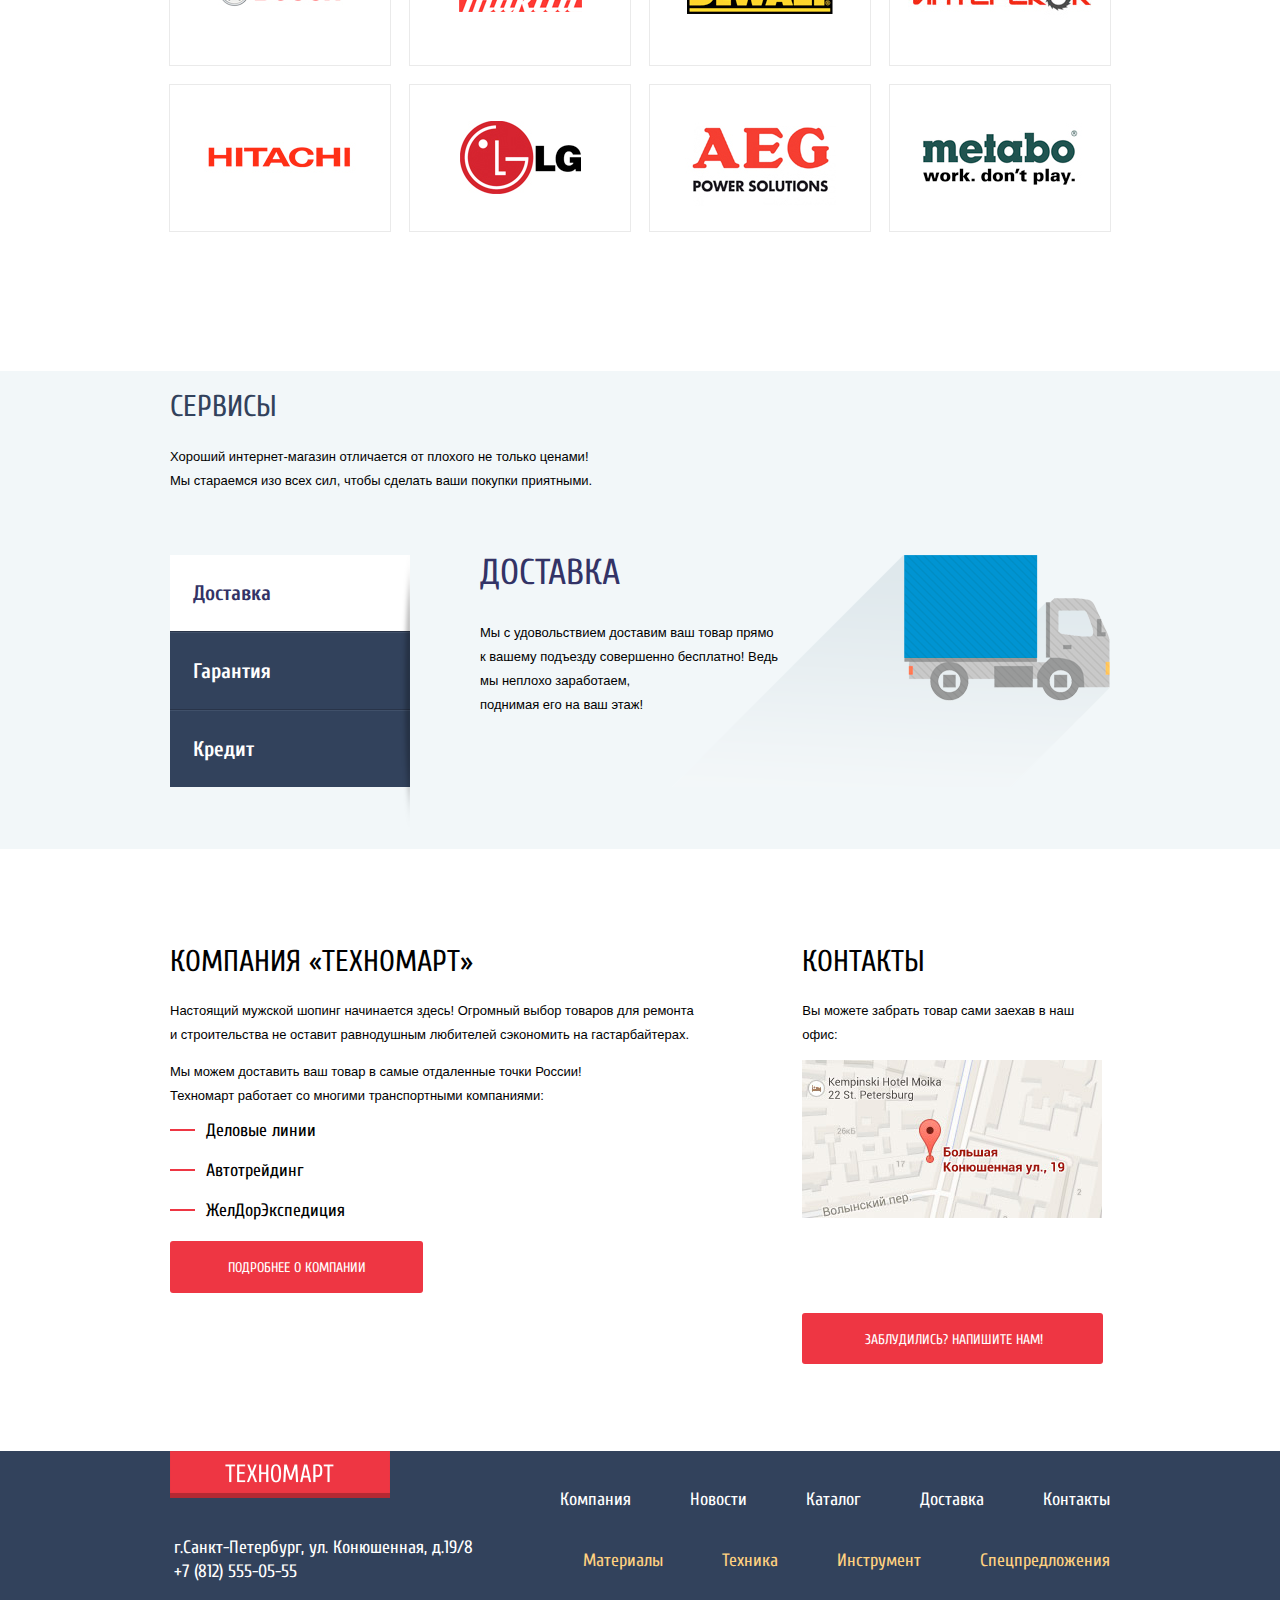
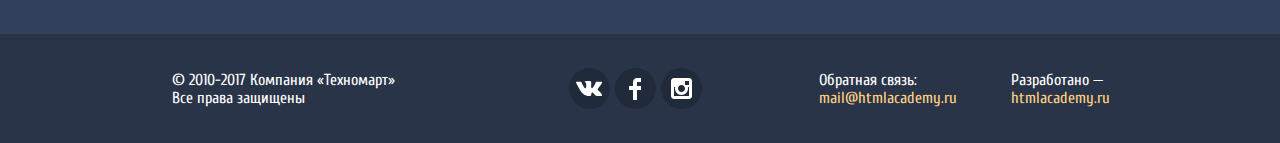
==== commit 0b03c66a: "1 попытка" ====
--- a/index.html
+++ b/index.html
@@ -25,10 +25,10 @@
       </nav>
     </div>
     <!-- 2. Строчка с формой входа -->
-    <div class="header-content container">
+    <div class="header-content container header-content-index">
       <h1 class="header-info-title">Интернет-магазин строительных материалов и инструментов для ремонта</h1>
       <div class="header-text">
-        <span class="tel">+7 (812) 555-05-55</span>
+        <a href="tel:+78125550555" class="tel">+7 (812) 555-05-55</a>
         <p>г.Санкт-Петербург, ул. Конюшенная, д.19/8</p>
       </div>
       <ul class="header-user">
@@ -412,7 +412,7 @@
         </p>
         <button class="modal-close modal-close-map" type="button" aria-label="Кнопка «Закрыть»"><span class="visually-hidden">x</span></button>
       </section>
-      <!-- Здесь будет javascript -->
+
       <script src="js/script.js">
       </script>
     </body>
--- a/css/style.css
+++ b/css/style.css
@@ -124,7 +124,6 @@
   background-color: #f3f7f9;
 }
 
-
 .header-navigation-up a:hover,
 .header-navigation-up a:focus,
 .header-navigation-down a:hover,
@@ -160,7 +159,6 @@
   font-size: 17px;
   color: #ffffff;
 
-
   background-color: #293449;
 }
 
@@ -189,6 +187,7 @@
 
 .search-field:focus {
   color: #000;
+
   background-color: #fff;
 }
 
@@ -231,8 +230,10 @@
   z-index: 1;
   width: 14px;
   height: 16px;
+
   background-image: url("../img/icon-bookmark.svg");
   background-repeat: no-repeat;
+
   opacity: 0.3;
   content: "";
 }
@@ -253,8 +254,10 @@
   z-index: 1;
   width: 15px;
   height: 15px;
+
   background-image: url("../img/cart-icon.svg");
   background-repeat: no-repeat;
+
   opacity: 0.3;
   content: "";
 }
@@ -298,14 +301,29 @@
   z-index: 1;
   width: 15px;
   height: 15px;
+
   background-image: url("../img/cart-icon.svg");
   background-repeat: no-repeat;
+
   opacity: 0.3;
   content: "";
 }
 
+.cart-catalog:hover::before {
+  opacity: 1;
+}
+
+.cart-catalog:active::before {
+  opacity: 0.5;
+}
+
 .header-navigation-up .cart-catalog:hover {
   background-color: #ca2c37;
+}
+
+.header-navigation-up .cart-catalog:active {
+  color: #b3b4b6;
+  background-color: #ba2732;
 }
 
 .booking {
@@ -331,6 +349,7 @@
 
 .header-user {
   display: flex;
+
   font-size: 21px;
   line-height: 21px;
   font-weight: 400;
@@ -359,8 +378,10 @@
   z-index: 1;
   width: 20px;
   height: 18px;
+
   background-image: url("../img/icon-login.svg");
   background-repeat: no-repeat;
+
   opacity: 0.4;
   content: "";
 }
@@ -391,6 +412,10 @@
   display: flex;
   justify-content: space-between;
   margin-bottom: 20px;
+}
+
+.header-content-index {
+  margin-bottom: 27px;
 }
 
 .header-info-title {
@@ -448,7 +473,6 @@
   width: 300px;
   padding: 14px 10px 12px 13px;
   margin: 0;
-
   list-style: none;
 
   background-color: #ffffff;
@@ -493,8 +517,6 @@
   position: absolute;
   top: 50%;
   transform: translateY(-50%);
-
-
   width: 20px;
 
   background-repeat: no-repeat;
@@ -558,7 +580,6 @@
   top: 50%;
   transform: translateY(-50%);
   left: 0;
-
   width: 4px;
   height: 5px;
 
@@ -581,6 +602,11 @@
   color: #ee3643;
 }
 
+.header-order-list a:active {
+  color: #000000;
+  opacity: 0.3;
+}
+
 /* Нижняя часть header */
 
 .header-navigation-down {
@@ -612,16 +638,15 @@
 
 /* Разметка основного контента */
 
-
-
 /* Плитка меню */
-
+.features {
+  padding-top: 40px;
+}
 
 .features-item {
   display: grid;
   grid-template-columns: auto auto auto;
   text-align: left;
-
 }
 
 .features-item-title {
@@ -639,6 +664,7 @@
 
   margin: 0 0 14px;
   padding: 0;
+
   font-size: 24px;
   line-height: 30px;
   font-weight: 700;
@@ -649,6 +675,7 @@
   display: inline-block;
   width: 133px;
   padding: 10px 0 8px;
+
   font: inherit;
   font-size: 14px;
   line-height: 18px;
@@ -974,6 +1001,10 @@
   background-color: #ca2c37;
 }
 
+.goods .button:active {
+  background-color: #ba2732;
+}
+
 .catalog-items {
   display: flex;
   flex-wrap: wrap;
@@ -1069,7 +1100,7 @@
   color: white;
   font-size: 14px;
   font-weight: normal;
-  font-family: "Cuprum", sans-serif;
+  font-family: "Cuprum", Arial, sans-serif;
   line-height: 18px;
   text-decoration: none;
   text-transform: uppercase;
@@ -1267,7 +1298,6 @@
 
   background-image: url("../img/separator.png");
   background-repeat: no-repeat;
-
 }
 
 
@@ -1277,16 +1307,11 @@
   font-size: 21px;
   line-height: 30px;
   font-weight: 700;
-
-
-
-
   color: #ffffff;
+
   background-color: #32425c;
-
   border-bottom: 1px solid #293449;
   border-top: 1px solid #405069;
-
   cursor: pointer;
 }
 
@@ -1460,8 +1485,6 @@
 
   font-size: 14px;
 }
-
-
 
 /* Сортировка товаров CATALOG */
 
@@ -1561,7 +1584,7 @@
 
   font-size: 13px;
   line-height: 18px;
-  font-family: Cuprum, "PT Sans", sans-serif;
+  font-family: "PT Sans", Arial, sans-serif;
   font-weight: 400;
   text-transform: uppercase;
   color: #000000;
@@ -1687,7 +1710,6 @@
   font-family: "PT Sans", Arial, sans-serif;
   font-size: 13px;
   line-height: 24px;
-
 }
 /* Пагинация */
 
@@ -1990,10 +2012,6 @@
   background-color: #e5e5e5;
 
   content: "";
-}
-
-.filter-option-checkbox {
-
 }
 
 .filter-power {
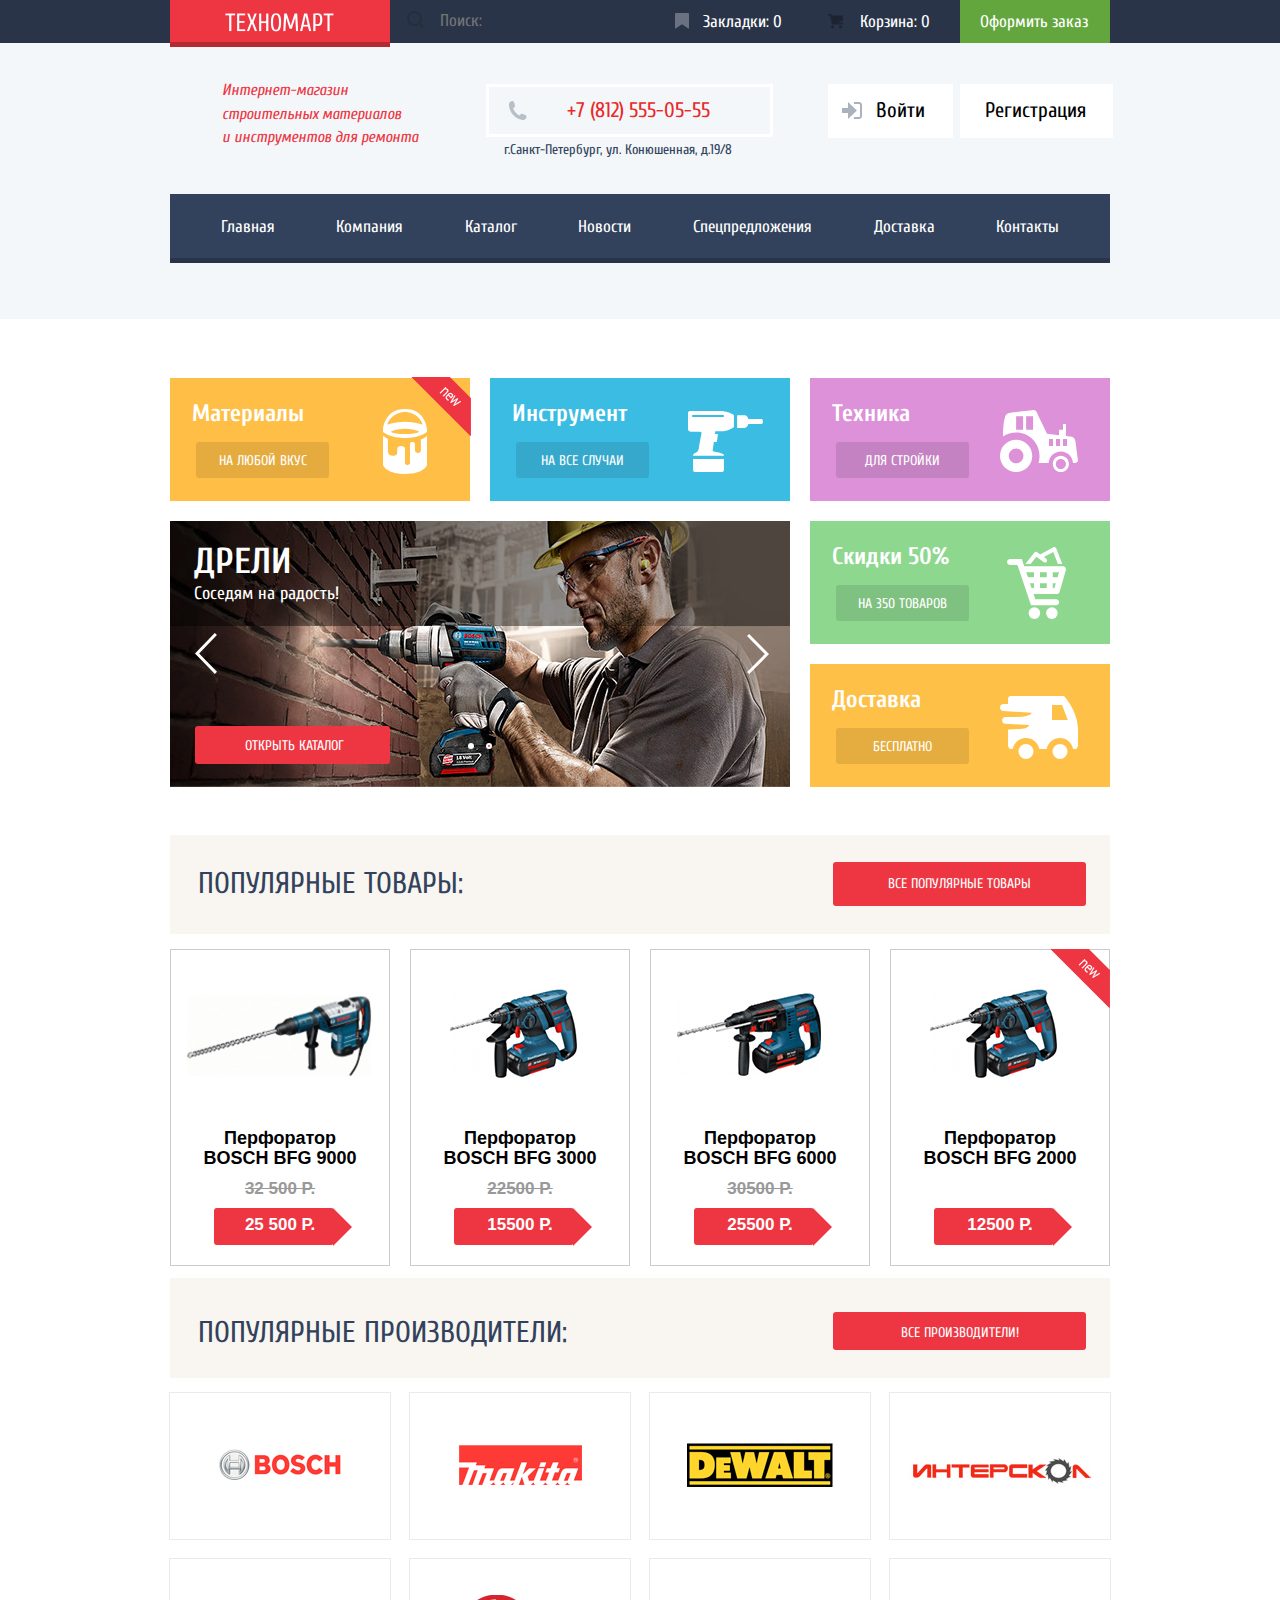
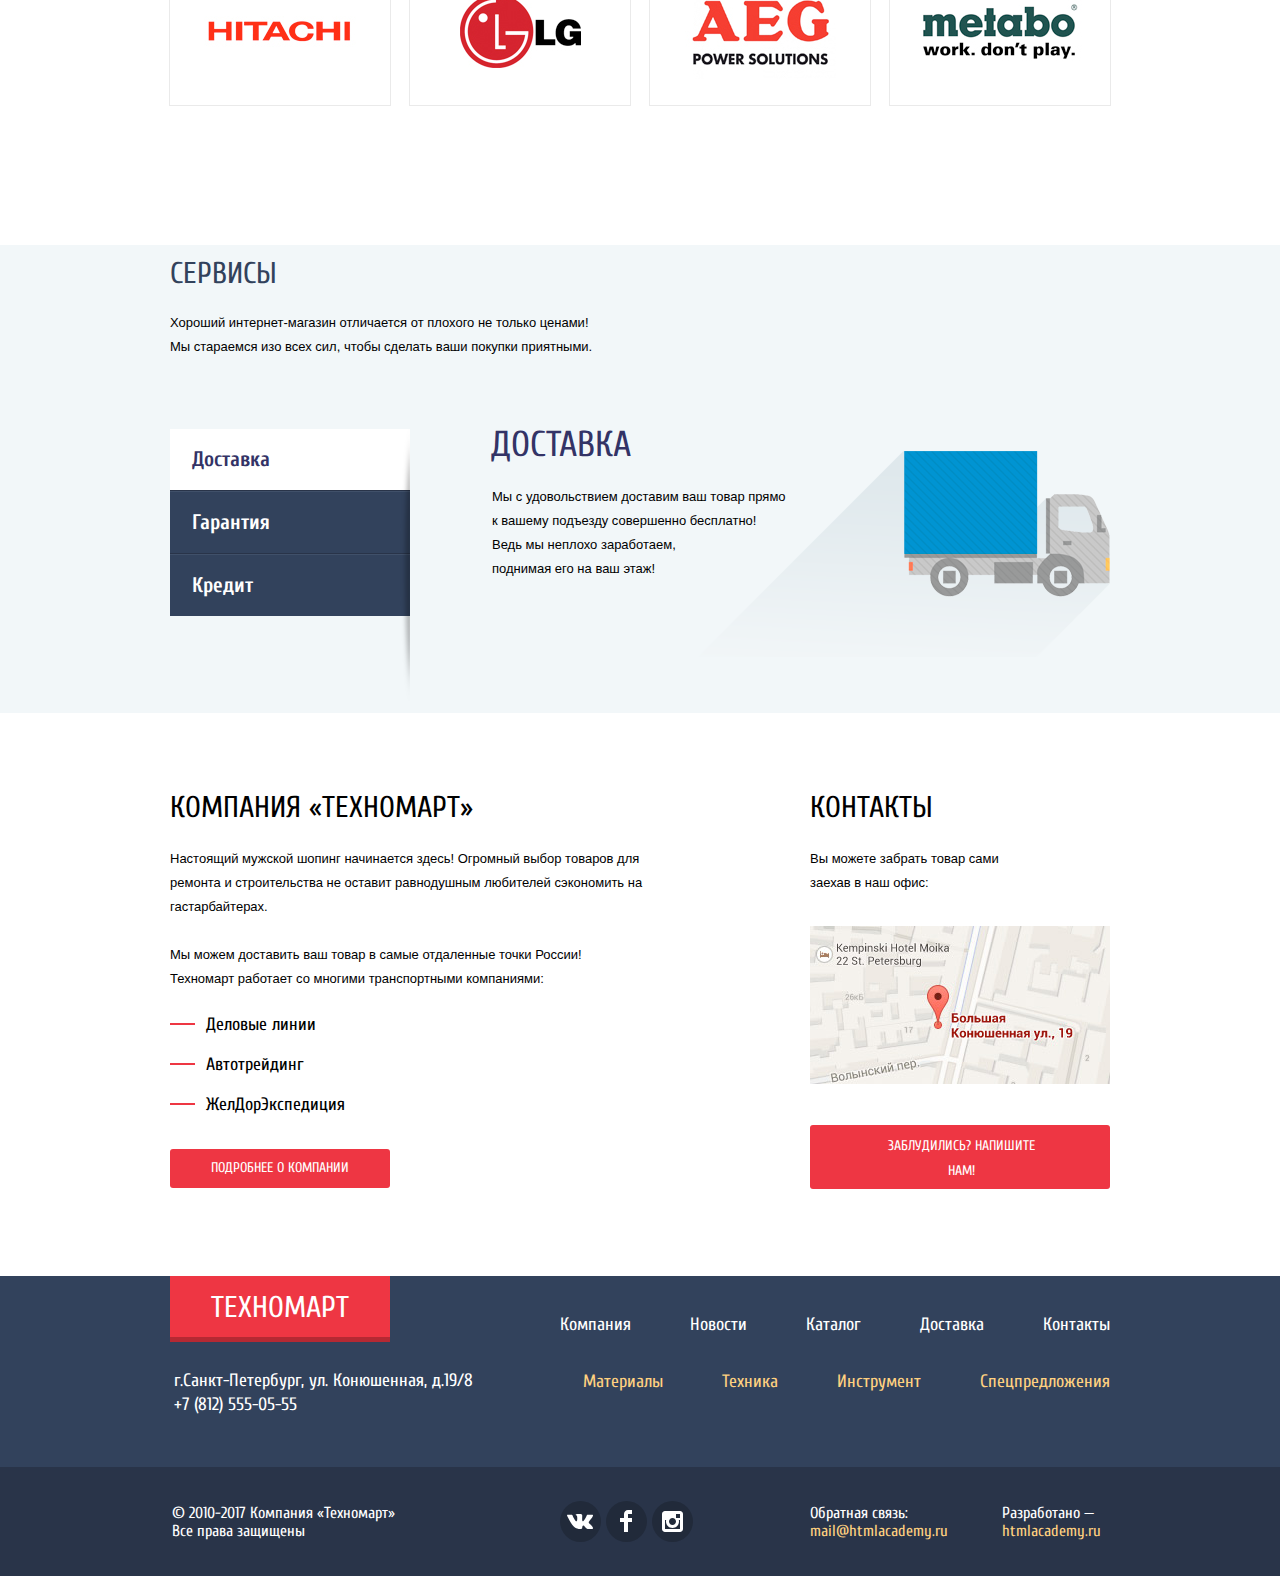
==== commit c663f55b: "2 попытка" ====
--- a/index.html
+++ b/index.html
@@ -26,7 +26,7 @@
     </div>
     <!-- 2. Строчка с формой входа -->
     <div class="header-content container header-content-index">
-      <h1 class="header-info-title">Интернет-магазин строительных материалов и инструментов для ремонта</h1>
+      <h1 class="header-info-title">Интернет-магазин строительных материалов<br>и инструментов для ремонта</h1>
       <div class="header-text">
         <a href="tel:+78125550555" class="tel">+7 (812) 555-05-55</a>
         <p>г.Санкт-Петербург, ул. Конюшенная, д.19/8</p>
@@ -53,8 +53,9 @@
   <!-- 4. Меню товаров -->
   <main class="main-content">
     <section class="features container">
-      <ul class="features-item">
+      <ul class="features-item-up">
         <li class="materials menu-item">
+          <div class="flag flag-new">новинка</div>
           <h3 class="features-item-title">Материалы</h3>
           <a href="#">На любой вкус</a>
         </li>
@@ -66,15 +67,10 @@
           <h3 class="features-item-title">Техника</h3>
           <a href="#">Для стройки</a>
         </li>
-        <li class="discount menu-item">
-          <h3 class="features-item-title">Скидки 50%</h3>
-          <a href="#">На 350 товаров</a>
-        </li>
-        <li class="delivery menu-item">
-          <h3 class="features-item-title">Доставка</h3>
-          <a href="#">Бесплатно</a>
-        </li>
-        <li class="menu-slider slider">
+      </ul>
+
+      <div class="features-item-down">
+        <div class="menu-slider slider features-item-left">
           <div class="direction-buttons">
             <button class="direction-btn direction-btn-left" type="button">
               <span class="visually-hidden">Слайд влево</span>
@@ -111,8 +107,21 @@
               </section>
             </div>
           </div>
-        </li>
-      </ul>
+        </div>
+
+        <div class="features-item-right">
+          <ul class="features-item-right-list">
+            <li class="discountt menu-item">
+              <h3 class="features-item-title">Скидки 50%</h3>
+              <a href="#">На 350 товаров</a>
+            </li>
+            <li class="delivery menu-item">
+              <h3 class="features-item-title">Доставка</h3>
+              <a href="#">Бесплатно</a>
+            </li>
+          </ul>
+        </div>
+      </div>
     </section>
 
     <!-- 5. Популярные товары. -->
@@ -174,7 +183,7 @@
           <div class="image">
             <img src="img/bfg-2000.jpg" width="218" height="170" alt="Перфоратор BOSCH BFG 2000">
           </div>
-          <div class="title">Перфоратор BOSCH BFG 6000</div>
+          <div class="title">Перфоратор BOSCH BFG 2000</div>
           <div class="discount"></div>
           <div class="price">12500 Р.</div>
         </li>
@@ -249,7 +258,7 @@
           <ul class="service-list-content">
             <li class="service-item-content service-item-content-delivery">
               <h2 class="service-item-content-heading">Доставка</h2>
-              <p class="service-item-content-text">Мы с удовольствием доставим ваш товар прямо<br>к вашему подъезду совершенно бесплатно! Ведь мы неплохо заработаем,<br> поднимая его на ваш этаж!</p>
+              <p class="service-item-content-text">Мы с удовольствием доставим ваш товар прямо<br>к вашему подъезду совершенно бесплатно!<br>Ведь мы неплохо заработаем,<br> поднимая его на ваш этаж!</p>
             </li>
             <li class="service-item-content service-item-content-warranty">
               <h2 class="service-item-content-heading">Гарантия</h2>
@@ -275,7 +284,6 @@
           <p class="page-text">Настоящий мужской шопинг начинается здесь! Огромный выбор товаров для ремонта и строительства не оставит равнодушным любителей сэкономить на гастарбайтерах.</p>
           <p class="page-text">Мы можем доставить ваш товар в самые отдаленные точки России!<br>
           Техномарт работает со многими транспортными компаниями:</p>
-
           <ul class="about-list">
             <li class="about-list-item">Деловые линии</li>
             <li class="about-list-item">Автотрейдинг</li>
@@ -286,7 +294,9 @@
         <div class="about-info contacts">
           <h2 class="title">Контакты</h2>
           <p class="page-text">Вы можете забрать товар сами заехав в наш офис:</p>
-          <a class="open-map" href="#"><img src="img/maps.jpg" width="300" height="158" alt="Карта с расположением компании: г.Санкт-Петербург, ул. Конюшенная, д.19/8"></a>
+          <div class="map-container">
+            <a class="open-map" href="#"><img src="img/maps.jpg" width="300" height="158" alt="Карта с расположением компании: г.Санкт-Петербург, ул. Конюшенная, д.19/8"></a>
+          </div>
           <a href="#" class="button popular-link link-popup">Заблудились? Напишите нам!</a>
         </div>
       </div>
@@ -301,9 +311,7 @@
         <h2 class="visually-hidden">Контакты и меню сайта</h2>
         <div class="footer-container container">
           <div class="footer-contacts">
-            <a  class="footer-logo" href="index.html">
-              <img src="img/logo.png" width="220" height="47" alt="Логотип сайта «Техномарт»">
-            </a>
+            <a  class="footer-logo" href="index.html">Техномарт</a>
             <p>
               г.Санкт-Петербург, ул. Конюшенная, д.19/8<br>
               +7 (812) 555-05-55
--- a/css/style.css
+++ b/css/style.css
@@ -32,7 +32,8 @@
 }
 
 .header-user-list,
-.features-item,
+.features-item-up,
+.features-item-right-list,
 .product-list,
 .brands-list,
 .footer-navigation,
@@ -66,7 +67,7 @@
   display: inline-block;
 
   font: inherit;
-  padding: 14px 55px;
+  padding: 13px 55px;
 
   text-align: center;
   color: #ffffff;
@@ -97,7 +98,7 @@
 
 .title-catalog {
   background-color: #f2f6f8;
-  padding: 32px 28px 34px;
+  padding: 32px 28px 30px;
 }
 
 .page-text {
@@ -162,6 +163,10 @@
   background-color: #293449;
 }
 
+.header-navigation-up-container {
+  margin-bottom: 35px;
+}
+
 .header-search {
   flex-grow: 1;
   position: relative;
@@ -216,10 +221,14 @@
 
 .bookmarks {
   position: relative;
-  padding-right: 21px;
+  padding-right: 34px;
   padding-left: 44px;
   padding-top: 8px;
   padding-bottom: 8px;
+}
+
+.bookmarks-catalog {
+  padding-right: 29px;
 }
 
 .bookmarks::before {
@@ -240,13 +249,69 @@
 
 .cart {
   position: relative;
-  padding-right: 21px;
+  padding-right: 30px;
   padding-left: 44px;
   padding-top: 8px;
   padding-bottom: 8px;
 }
 
 .cart::before {
+  position: absolute;
+  top: 50%;
+  transform: translateY(-50%);
+  left: 12px;
+  z-index: 1;
+  width: 15px;
+  height: 15px;
+
+  background-image: url("../img/cart-icon.svg");
+  background-repeat: no-repeat;
+
+  opacity: 0.3;
+  content: "";
+}
+
+.cart:hover::before,
+.bookmarks:hover::before {
+  opacity: 1;
+}
+
+.cart:active::before,
+.bookmarks:active::before {
+  opacity: 0.5;
+}
+
+.cart:hover,
+.bookmarks:hover {
+  background-color: #212a3a;
+}
+
+.cart:active,
+.bookmarks:active {
+  color: #b3b4b6;
+  background-color: #161d29;
+}
+
+.cart-catalog {
+  position: relative;
+  padding-right: 27px;
+  padding-left: 48px;
+  padding-top: 9px;
+  padding-bottom: 8px;
+
+  background-color: #ee3643;
+}
+
+.header-navigation-up .cart-catalog:hover {
+  background-color: #ca2c37;
+}
+
+.cart-catalog:active {
+  color: #b3b4b6;
+  background-color: #ba2732;
+}
+
+.cart-catalog::before {
   position: absolute;
   top: 50%;
   transform: translateY(-50%);
@@ -262,53 +327,6 @@
   content: "";
 }
 
-.cart:hover::before,
-.bookmarks:hover::before {
-  opacity: 1;
-}
-
-.cart:active::before,
-.bookmarks:active::before {
-  opacity: 0.5;
-}
-
-.cart:hover,
-.bookmarks:hover {
-  background-color: #212a3a;
-}
-
-.cart:active,
-.bookmarks:active {
-  color: #b3b4b6;
-  background-color: #161d29;
-}
-
-.cart-catalog {
-  position: relative;
-  padding-right: 21px;
-  padding-left: 44px;
-  padding-top: 9px;
-  padding-bottom: 8px;
-
-  background-color: #ee3643;
-}
-
-.cart-catalog::before {
-  position: absolute;
-  top: 50%;
-  transform: translateY(-50%);
-  left: 16px;
-  z-index: 1;
-  width: 15px;
-  height: 15px;
-
-  background-image: url("../img/cart-icon.svg");
-  background-repeat: no-repeat;
-
-  opacity: 0.3;
-  content: "";
-}
-
 .cart-catalog:hover::before {
   opacity: 1;
 }
@@ -317,14 +335,7 @@
   opacity: 0.5;
 }
 
-.header-navigation-up .cart-catalog:hover {
-  background-color: #ca2c37;
-}
-
-.header-navigation-up .cart-catalog:active {
-  color: #b3b4b6;
-  background-color: #ba2732;
-}
+
 
 .booking {
   margin: 0;
@@ -349,7 +360,7 @@
 
 .header-user {
   display: flex;
-
+  margin-top: 31px;
   font-size: 21px;
   line-height: 21px;
   font-weight: 400;
@@ -367,14 +378,14 @@
   padding-right: 28px;
   padding-bottom: 16px;
   padding-left: 48px;
-  margin-right: 10px;
+  margin-right: 7px;
 }
 
 .user-sign-up:before {
   position: absolute;
   top: 50%;
   transform: translateY(-50%);
-  left: 2px;
+  left: 14px;
   z-index: 1;
   width: 20px;
   height: 18px;
@@ -404,6 +415,7 @@
 
 .user-register {
   padding: 14px 27px 16px 25px;
+  margin-right: -3px;
 }
 
 /* Центральная часть header */
@@ -415,15 +427,21 @@
 }
 
 .header-content-index {
-  margin-bottom: 27px;
+  margin-bottom: 36px;
+}
+
+.header-content-catalog {
+  margin-bottom: 31px;
 }
 
 .header-info-title {
-  margin-left: 50px;
-  width: 196px;
+  margin-left: 52px;
+  width: 210px;
 
   font-style: italic;
   font-size: 16px;
+  font-weight: 400;
+  line-height: 1.47;
   color: #ee3643;
 }
 
@@ -433,11 +451,20 @@
   padding: 0;
 }
 
+.header-text-catalog {
+  margin: 0;
+  margin-top: 6px;
+  padding: 0;
+}
+
 .tel {
   display: inline-block;
   margin: 0;
-  margin-bottom: 6px;
-  padding: 9px 48px;
+  margin-top: 15px;
+  margin-bottom: 0;
+  margin-left: 48px;
+  padding: 13px 60px;
+  padding-left: 78px;
 
   font-size: 21px;
   line-height: 21px;
@@ -445,8 +472,14 @@
 
   background-image: url("../img/icon-phone.svg");
   background-repeat: no-repeat;
-  background-position: 9px center;
+  background-position: 19px center;
   border: 3px solid #ffffff;
+}
+
+.tel-catalog {
+  margin-left: 10px;
+  margin-top: 0;
+  padding: 14px 63px;
 }
 
 .header-content .tel {
@@ -455,7 +488,9 @@
 }
 
 .header-content p {
-  margin: 0;
+  display: block;
+  margin: 0;
+  margin-left: 26px;
   padding: 0 7px;
 
   font-size: 14px;
@@ -463,6 +498,10 @@
   color: #32425c;
 }
 
+.header-login {
+  margin-top: 10px;
+}
+
 .header-login-list {
   position: relative;
 
@@ -471,7 +510,7 @@
   align-items: center;
 
   width: 300px;
-  padding: 14px 10px 12px 13px;
+  padding: 0;
   margin: 0;
   list-style: none;
 
@@ -612,7 +651,7 @@
 .header-navigation-down {
   display: flex;
   justify-content: space-around;
-  margin: 0 auto;
+  margin: -4px auto;
   padding: 0 20px;
 
   font-size: 17px;
@@ -622,8 +661,17 @@
   border-bottom: 5px solid #293449;
 }
 
+.header-navigation-down-container {
+  padding: 2px 20px;
+  margin-top: 0;
+}
+
 .header-navigation-down a {
   padding: 20px 30px 18px 30px;
+}
+
+.header-navigation-down-container a {
+  padding: 15px 30px 10px 30px;
 }
 
 .header-navigation-up a,
@@ -639,14 +687,38 @@
 /* Разметка основного контента */
 
 /* Плитка меню */
-.features {
-  padding-top: 40px;
-}
-
-.features-item {
+.features-item-up {
+  padding-top: 42px;
+}
+
+/*.features-item {
   display: grid;
   grid-template-columns: auto auto auto;
   text-align: left;
+}
+*/
+
+.features-item-up {
+  display: flex;
+  margin-bottom: 0;
+}
+
+.features-item-down {
+  display: flex;
+}
+
+.features-item-left {
+
+}
+
+.features-item-right-list {
+  display: flex;
+  flex-direction: column;
+  margin-top: 0;
+}
+
+.features-item-right-list .menu-item {
+  padding-top: 0px;
 }
 
 .features-item-title {
@@ -662,8 +734,9 @@
 
 .menu-item h3 {
 
-  margin: 0 0 14px;
+  margin: -4px 0px 13px;
   padding: 0;
+  padding-top: 25px;
 
   font-size: 24px;
   line-height: 30px;
@@ -675,6 +748,7 @@
   display: inline-block;
   width: 133px;
   padding: 10px 0 8px;
+  margin-left: 4px;
 
   font: inherit;
   font-size: 14px;
@@ -697,7 +771,7 @@
 }
 
 .materials {
-  padding-top: 21px;
+  position: relative;
   padding-left: 22px;
 
   background-color: #ffbf47;
@@ -706,35 +780,50 @@
   background-position: 213px 31px;
 }
 
+.materials .flag {
+  position: absolute;
+  top: -1px;
+  right: -1px;
+
+  width: 60px;
+  height: 60px;
+
+  text-indent: -1000px;
+  overflow: hidden;
+  z-index: 20;
+}
+
+.materials .flag-new {
+  background: url("../img/new.png") no-repeat 0 0;
+}
+
 .tool {
-  padding-top: 21px;
   padding-left: 22px;
 
   background-color: #3bbce3;
   background-image: url("../img/icon-2.svg");
   background-repeat: no-repeat;
-  background-position: 213px 31px;
+  background-position: 198px 33px;
 }
 
 .technics {
-  padding-top: 21px;
   padding-left: 22px;
   margin-right: 0;
 
   background-color: #dc91d8;
   background-image: url("../img/icon-3.svg");
   background-repeat: no-repeat;
-  background-position: 213px 31px;
-}
-
-.features-item .discount {
+  background-position: 190px 32px;
+}
+
+.discountt {
   padding-top: 21px;
   padding-left: 22px;
 
   background-color: #8ed78f;
   background-image: url("../img/icon-4.svg");
   background-repeat: no-repeat;
-  background-position: 213px 31px;
+  background-position: 197px 26px;
 }
 
 .delivery {
@@ -744,7 +833,7 @@
   background-color: #ffc047;
   background-image: url("../img/icon-5.svg");
   background-repeat: no-repeat;
-  background-position: 213px 31px;
+  background-position: 190px 32px;
 }
 
 /* Слайдер */
@@ -755,8 +844,6 @@
 }
 
 .slider {
-  grid-column: 1/3;
-  grid-row: 2/4;
   position: relative;
 
   margin-right: 20px;
@@ -792,7 +879,7 @@
 
 .slider-controls {
   position: absolute;
-  top: 216px;
+  top: 212px;
   left: 50%;
   z-index: 1;
   transform: translateX(-50%);
@@ -895,7 +982,7 @@
 .direction-btn {
   width: 28px;
   height: 28px;
-  margin: 0;
+  margin: -8px;
   padding: 0;
 
   background-color: transparent;
@@ -962,7 +1049,7 @@
 
 /* Популярные товары */
 .main-goods {
-  margin-top: 53px;
+  margin-top: 11px;
   flex-direction: column;
 }
 
@@ -971,7 +1058,7 @@
   justify-content: space-between;
   align-items: center;
 
-  margin-bottom: 20px;
+  margin-bottom: 15px;
   padding: 24px 24px 28px 28px;
 
   background-color: #f9f5f0;
@@ -989,6 +1076,8 @@
 }
 
 .goods .button {
+  margin-top: 3px;
+
   font-size: 14px;
   color: #ffffff;
   background-color: #ee3643;
@@ -1009,7 +1098,11 @@
   display: flex;
   flex-wrap: wrap;
 
-  margin: 20px auto;
+  margin: 0 auto;
+}
+
+.catalog-items-catalog {
+  margin-bottom: 35px;
 }
 
 .catalog-item {
@@ -1017,8 +1110,9 @@
   display: inline-block;
   width: 220px;
   margin-right: 20px;
-  margin-bottom: 20px;
-
+  margin-bottom: 12px;
+
+  font-family: "PT Sans", Arial, sans-serif;
   line-height: 18px;
   font-weight: 700;
   text-align: center;
@@ -1026,6 +1120,14 @@
   border: 1px solid #ccc;
 }
 
+.catalog-item .title {
+  text-transform: none;
+}
+
+.catalog-item--inner {
+  margin-bottom: 20px;
+}
+
 .catalog-item:nth-child(4n) {
   margin-right: 0;
 }
@@ -1038,10 +1140,6 @@
   margin-right: 0px;
 }
 
-.catalog-items {
-  font-size: 0;
-}
-
 .catalog-items .special {
   margin-right: 20px;
 }
@@ -1051,7 +1149,7 @@
 }
 
 .catalog-item {
-  font-size: 16px;
+  font-size: 17px;
 }
 
 .catalog-item .flag {
@@ -1176,7 +1274,7 @@
   min-height: 40px;
   padding: 0 25px;
   margin-top: 10px;
-  margin-bottom: 15px;
+  margin-bottom: 12px;
 
   font-size: 18px;
   font-weight: bold;
@@ -1184,9 +1282,8 @@
   color: #000000;
 }
 
-.catalog-item .discount {
+.discount {
   min-height: 20px;
-  margin-top: 15px;
   margin-bottom: 10px;
 
   color: #999;
@@ -1196,9 +1293,10 @@
 .catalog-item .price {
   position: relative;
   width: 120px;
-  margin: 10px auto;
+  margin: -2px auto;
   margin-bottom: 20px;
-  padding: 11px 20px 10px 26px;
+  margin-left: 43px;
+  padding: 8px 14px 11px 26px;
 
   color: white;
   background: #ee3643;
@@ -1224,9 +1322,9 @@
 
 .service {
   background-color: #f2f7f9;
-  margin-bottom: 100px;
+  margin-bottom: 82px;
   padding-bottom: 45px;
-  padding-top: 23px;
+  padding-top: 16px;
 }
 
 .services-header {
@@ -1280,10 +1378,9 @@
 
 .service-list-title {
   position: relative;
-
+  margin-top: 25px;
   width: 240px;
-
-
+  margin-bottom: 52px;
 }
 
 .service-list-title::after {
@@ -1302,7 +1399,7 @@
 
 
 .service-item-title {
-  padding: 23px;
+  padding: 15px 22px 16px;
 
   font-size: 21px;
   line-height: 30px;
@@ -1334,7 +1431,7 @@
 
 .service-item-content {
   height: 100%;
-  background-position: right 0;
+  background-position: right 24px;
   background-repeat: no-repeat;
 }
 
@@ -1356,7 +1453,7 @@
 }
 
 .service-item-content-heading {
-  margin-top: 0;
+  margin: 6px 11px 22px;
   font-size: 36px;
   line-height: 36px;
   font-weight: 400;
@@ -1366,6 +1463,8 @@
 
 .service-item-content-text {
   width: 310px;
+  margin-left: 11px;
+  padding: 0 1px;
 
   font-family: "PT Sans", Arial, sans-serif;
   font-size: 13px;
@@ -1380,8 +1479,18 @@
 
 .main-brand {
   flex-direction: column;
-  margin-top: 53px;
   margin-bottom: 120px;
+}
+
+.main-brand .title {
+  margin-top: 14px;
+}
+
+.main-brand .button {
+  width: 253px;
+  height: 27px;
+  margin-top: 10px;
+  padding: 12px 0 26px;
 }
 
 .product-list {
@@ -1439,18 +1548,21 @@
 
 .about-info p {
   font-family: "PT Sans", arial, sans-serif;
-}
+  margin-bottom: 24px;
+}
+
 
 .info {
-  margin-right: 100px;
+  margin-right: 85px;
 }
 
 .about-info h2 {
   color: #000000;
+  margin-bottom: 27px
 }
 
 .about-list {
-  margin-top: 10px;
+  margin-bottom: 34px;
 }
 
 .about-list-item {
@@ -1473,15 +1585,28 @@
 }
 
 .info .popular-link {
-  padding: 14px 41px 12px;
+  width: auto;
+  padding: 6px 41px 7px;
 
   font-size: 14px;
+}
+
+.contacts {
+  padding-left: 59px;
+}
+
+.contacts .page-text {
+  padding-right: 90px;
+}
+
+.map-container {
+  margin-top: 31px;
 }
 
 .contacts .popular-link {
   width: auto;
-  margin-top: 87px;
-  padding: 14px 60px 12px 63px;
+  margin-top: 33px;
+  padding: 8px 60px 5px 63px;
 
   font-size: 14px;
 }
@@ -1552,7 +1677,7 @@
 .breadcrumbs {
   display: flex;
   margin-top: 25px;
-  margin-bottom: 25px;
+  margin-bottom: 13px;
 }
 
 .homelink {
@@ -1611,9 +1736,14 @@
 
 /* Разделы колонки c картой */
 
+.main-catalog {
+  margin-bottom: 0px;
+}
+
 .columns-catalog {
   display: flex;
   justify-content: space-between;
+  margin-bottom: -38px;
 }
 
 .catalog {
@@ -1624,6 +1754,7 @@
   display: flex;
   width: 700px;
   margin: 0;
+  margin-bottom: 20px;
   padding: 10px 14px 10px 18px;
 
   text-transform: uppercase;
@@ -1644,6 +1775,7 @@
   display: flex;
   justify-content: space-between;
   margin: 0 auto 0 0;
+  margin-right: 43px;
 }
 
 .sorting-list li:first-child {
@@ -1701,8 +1833,8 @@
 
 
 .about-product {
-  padding-top: 68px;
-  padding-bottom: 69px;
+  padding-top: 67px;
+  padding-bottom: 62px;
   background-color: #f2f7f9;
 }
 
@@ -1723,7 +1855,7 @@
 
 .pagination-list a {
   display: block;
-  margin-right: 9px;
+  margin-right: 12px;
   padding: 9px 15px;
 
   font-size: 13px;
@@ -1739,7 +1871,7 @@
 }
 
 .pagination-list .paginator-next-page {
-  padding: 9px 31px;
+  padding: 9px 36px;
 }
 
 .pagination-list .active-page {
@@ -1784,7 +1916,7 @@
 .filter-title {
   margin: 0;
   margin-left: -1px;
-  margin-bottom: 20px;
+  margin-bottom: 13px;
   padding: 10px 14px 10px 18px;
 
   font-family: "PT Sans", Arial, sans-serif;
@@ -1796,10 +1928,11 @@
 }
 
 .price-legend {
-  margin-bottom: 23px;
+  margin-bottom: 18px;
 
   font-weight: 700;
   font-family: "PT Sans", Arial, sans-serif;
+  text-transform: uppercase;
 }
 
 .price-controls {
@@ -1818,9 +1951,9 @@
   justify-content: space-between;
   align-items: center;
 
-  padding-bottom: 25px;
+  padding-bottom: 18px;
   border-bottom: 1px solid #e5e5e5;
-  margin-bottom: 20px;
+  margin-bottom: 19px;
 }
 
 .scale {
@@ -1932,7 +2065,7 @@
 
 .filter-option {
   margin: 0;
-  margin-bottom: 20px;
+  margin-bottom: 14px;
   padding: 0;
 }
 
@@ -2066,6 +2199,10 @@
   border-top: 7px solid #ff5358;
   box-shadow: 0 10px 20px 5px rgba(0, 0, 0, 0.5);
   transform: translateX(-50%);
+}
+
+.modal-order-show {
+  display: block;
 }
 
 .modal-order .modal-fieldset {
@@ -2340,13 +2477,15 @@
   margin: 0;
   margin-right: 172px;
   margin-bottom: 32px;
-  padding: 0;
+  padding: 17px 0 14px;
 
   font-size: 30px;
   line-height: 30px;
   font-weight: 400;
   text-align: center;
   text-transform: uppercase;
+  background-color: #ee3643;
+  box-shadow: 0 5px 0 0 #b52933;
   color: #ffffff;
 }
 
@@ -2377,7 +2516,7 @@
 }
 
 .footer-menu-list {
-  margin-bottom: 35px;
+  margin-bottom: 32px;
 }
 
 .footer-list li {
@@ -2430,7 +2569,9 @@
 }
 
 .social-copyright {
-  margin-right: 160px;
+  display: block;
+  width: 240px;
+  margin-right: 145px;
 }
 
 .social-link-list {
@@ -2487,3 +2628,6 @@
 .feedback-first-col {
   margin-right: 54px;
 }
+
+.social-feedback {
+}
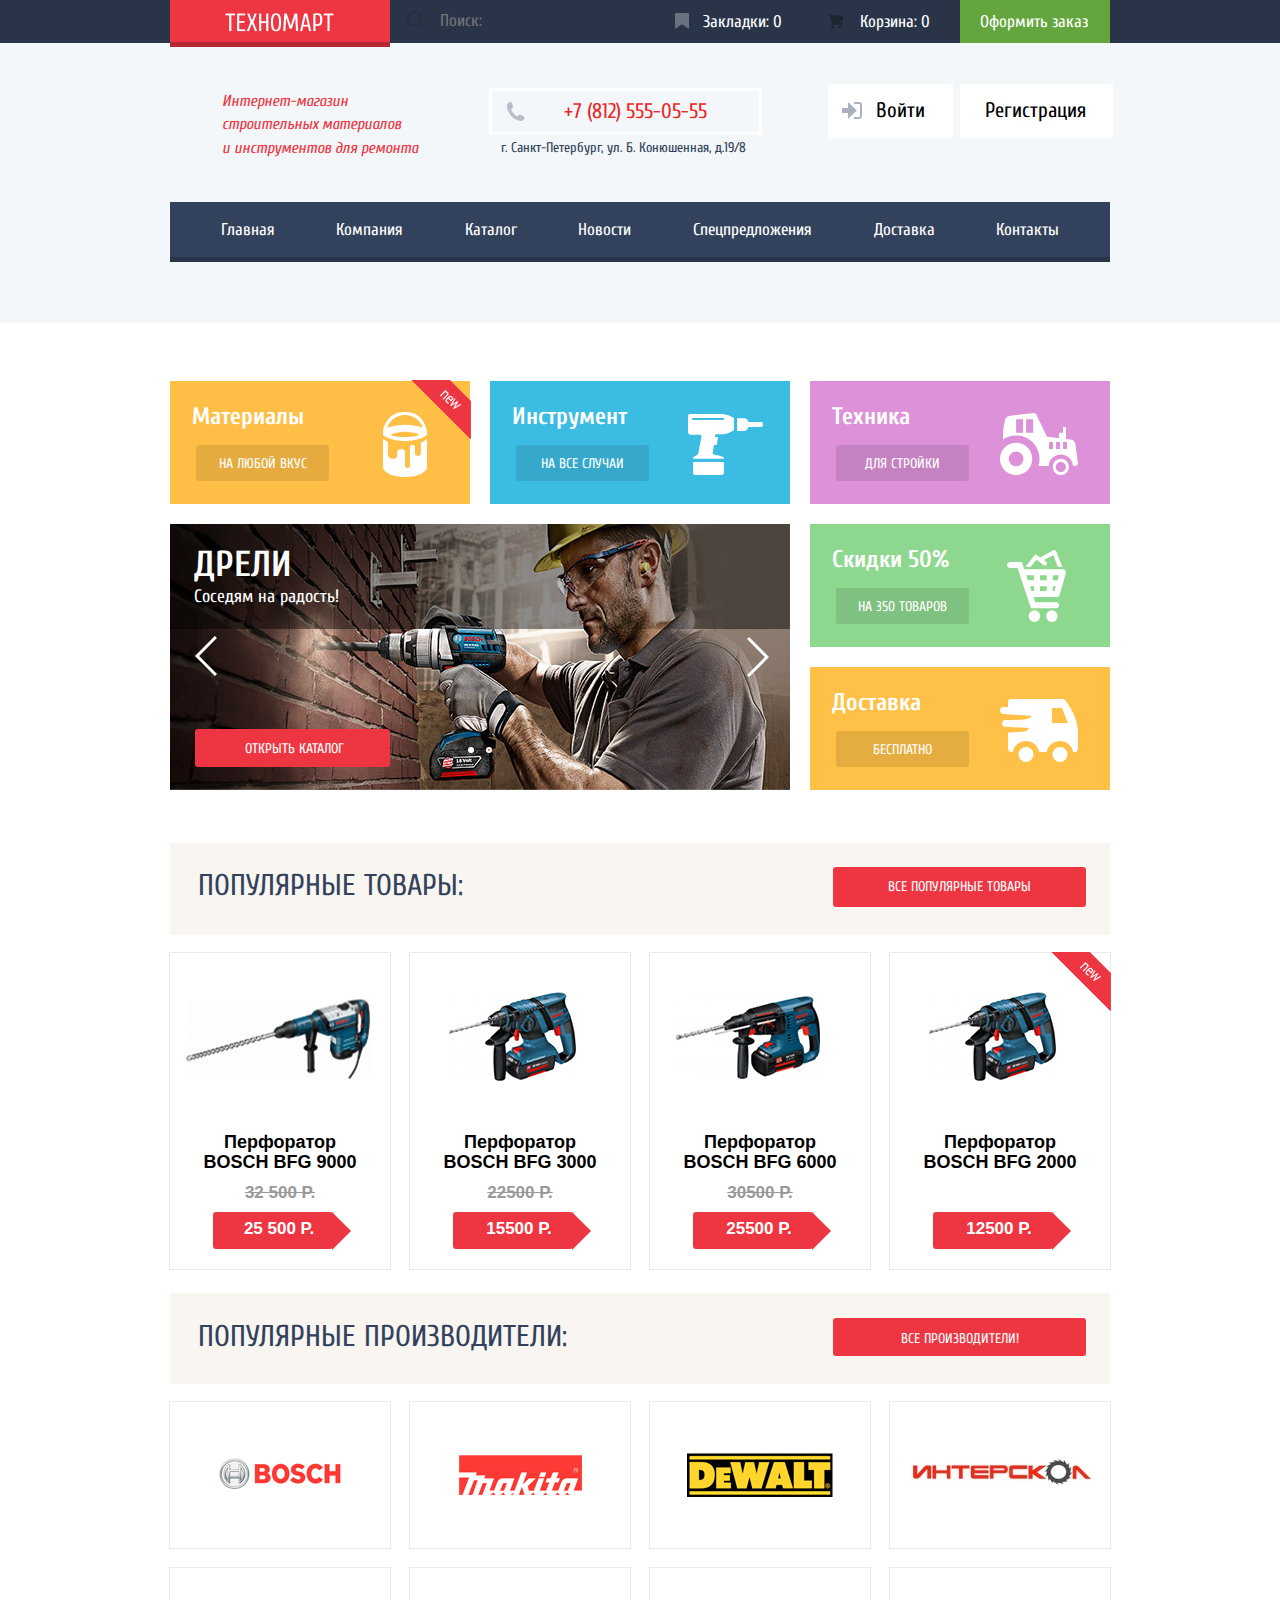
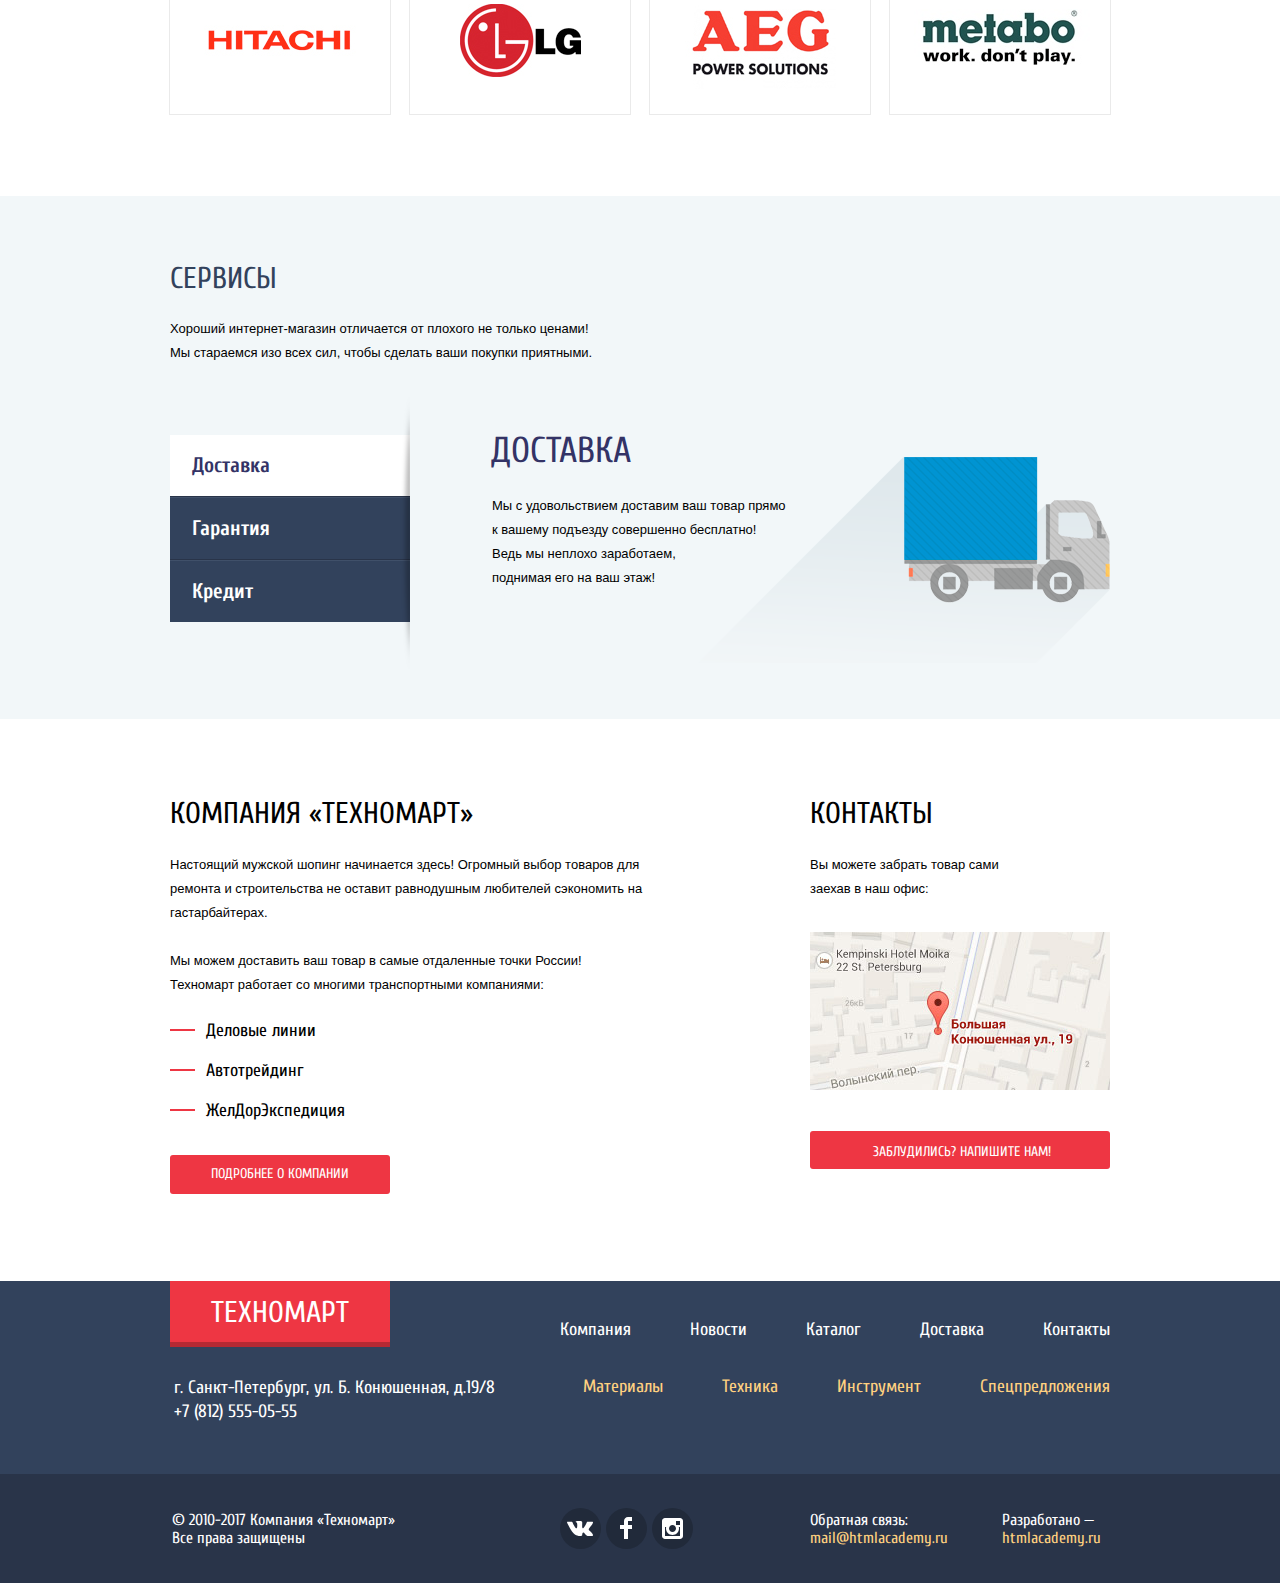
==== commit cd365961: "2 попытка" ====
--- a/index.html
+++ b/index.html
@@ -5,7 +5,7 @@
   <title>HTML Academy: Техномарт</title>
   <link href="https://fonts.googleapis.com/css?family=Cuprum:400,400i,700,700&amp;PT+Sans:400,700&display=swap&subset=cyrillic" rel="stylesheet">
   <link rel="stylesheet" href="css/normalize.css">
-  <link rel="stylesheet" href="css/style.css">
+  <link rel="stylesheet" href="css/style.min.css">
 </head>
 <body>
   <header class="header">
@@ -26,10 +26,10 @@
     </div>
     <!-- 2. Строчка с формой входа -->
     <div class="header-content container header-content-index">
-      <h1 class="header-info-title">Интернет-магазин строительных материалов<br>и инструментов для ремонта</h1>
+      <h1 class="header-info-title header-info-title-index">Интернет-магазин строительных материалов<br>и инструментов для ремонта</h1>
       <div class="header-text">
         <a href="tel:+78125550555" class="tel">+7 (812) 555-05-55</a>
-        <p>г.Санкт-Петербург, ул. Конюшенная, д.19/8</p>
+        <p>г. Санкт-Петербург, ул. Б. Конюшенная, д.19/8</p>
       </div>
       <ul class="header-user">
         <li><a class="user-sign-up" href="#">Войти</a></li>
@@ -214,7 +214,7 @@
         </li>
         <li class="popular-item">
           <a class="popular-brand-link" href="#">
-            <img src="img/interskol.jpg" width="200" height="88" alt="Логотип производителя «Интерскол»">
+            <img class="popular-item-interskol" src="img/interskol.jpg" width="200" height="70" alt="Логотип производителя «Интерскол»">
           </a>
         </li>
         <li class="popular-item">
@@ -234,7 +234,7 @@
         </li>
         <li class="popular-item">
           <a class="popular-brand-link" href="#">
-            <img src="img/metabo.jpg" width="204" height="69" alt="Логотип производителя «metabo»">
+            <img class="popular-item-metabo" src="img/metabo.jpg" width="204" height="63" alt="Логотип производителя «metabo»">
           </a>
         </li>
       </ul>
@@ -313,7 +313,7 @@
           <div class="footer-contacts">
             <a  class="footer-logo" href="index.html">Техномарт</a>
             <p>
-              г.Санкт-Петербург, ул. Конюшенная, д.19/8<br>
+              г. Санкт-Петербург, ул. Б. Конюшенная, д.19/8<br>
               +7 (812) 555-05-55
             </p>
           </div>
@@ -416,12 +416,12 @@
       <section class="modal modal-map">
         <h2 class="visually-hidden">Как до нас добраться</h2>
         <p>
-          <img src="img/modal-maps.png" width="940" height="476" alt="Карта с расположением компании: г.Санкт-Петербург, ул. Конюшенная, д.19/8">
+          <img src="img/modal-maps.png" width="940" height="476" alt="Карта с расположением компании: г. Санкт-Петербург, ул. Б. Конюшенная, д.19/8">
         </p>
         <button class="modal-close modal-close-map" type="button" aria-label="Кнопка «Закрыть»"><span class="visually-hidden">x</span></button>
       </section>
 
-      <script src="js/script.js">
+      <script src="js/script.min.js">
       </script>
     </body>
     </html>
--- a/css/style.min.css
+++ b/css/style.min.css
@@ -0,0 +1 @@
+html{box-sizing:border-box}*,*::before,*::after{box-sizing:inherit}body{margin:0;font-family:Cuprum,Arial,sans-serif;font-size:17px;line-height:1.5em;font-weight:400;color:#000;background-color:#fff}.visually-hidden{position:absolute;width:1px;height:1px;margin:-1px;border:0;padding:0;clip:rect(0 0 0 0);overflow:hidden}.header-user-list,.features-item-up,.features-item-right-list,.product-list,.brands-list,.footer-navigation,.footer-social,.header-user,.about-list,.breadcrumbs,.sorting-list,.sorting-btn-list,.perforators-list,.pagination-list,.catalog-items,.filter-list,.service-list-title,.service-list-content,.header-login-list,.header-order-list{list-style:none;padding-left:0}a{text-decoration:none}h2{text-transform:uppercase}.button{display:inline-block;font:inherit;padding:11px 55px;text-align:center;color:#fff;vertical-align:middle;text-transform:uppercase;background-color:#ee3643;border-radius:3px;border:none}.button:hover{background-color:#ca2c37}.button:active{background-color:#ba2732}.title{margin-top:0;vertical-align:middle;font-size:30px;font-weight:400;color:#32425c;text-transform:uppercase}.title-catalog{background-color:#f2f6f8;padding:32px 28px 30px}.page-text{font-size:13px;line-height:24px;font-family:Cuprum,"PT Sans",sans-serif}.page-text--services{font-family:"PT Sans",sans-serif}.container{width:940px;margin:0 auto}.header{padding:0;padding-bottom:65px;background-color:#f3f7f9}.header-catalog{margin-bottom:0}.header-navigation-up a:hover,.header-navigation-up a:focus,.header-navigation-down a:hover,.header-navigation-down a:focus{background-color:#212a3a}.header-top-wrapper,.footer-top-wrapper{margin:0;padding:0;background-color:#293449}.logo{width:220px;height:47px;box-shadow:inset 0 -5px 0 0 rgba(0,0,0,0.24);background-color:#ee3643;position:relative;top:5px;margin-top:-5px}.header-navigation-up{display:flex;justify-content:space-between;margin-bottom:26px;align-items:center;font-size:17px;color:#fff;background-color:#293449}.header-navigation-up-container{margin-bottom:35px}.header-search{flex-grow:1;position:relative;border:0}.header-search:hover button{opacity:1}.search-field{height:100%;font-size:17px;color:#fff;padding:11px 11px 12px 50px;background-color:#293449;border:none;outline:none}.search-field:focus{color:#000;background-color:#fff}.search-submit{position:absolute;left:17px;top:50%;transform:translateY(-50%);width:20px;height:20px;background-color:transparent;border:none;background-image:url("../img/icon-search.svg");background-repeat:no-repeat;opacity:0.3;transition:0.3s ease-in-out}.search-field:focus + .search-submit{background-image:url("../img/icon-search-active.svg");opacity:1}.bookmarks{position:relative;padding-right:34px;padding-left:44px;padding-top:8px;padding-bottom:8px}.bookmarks-catalog{padding-right:29px}.bookmarks::before{position:absolute;top:50%;transform:translateY(-50%);left:16px;z-index:1;width:14px;height:16px;background-image:url("../img/icon-bookmark.svg");background-repeat:no-repeat;opacity:0.3;content:""}.cart{position:relative;padding-right:30px;padding-left:44px;padding-top:8px;padding-bottom:8px}.cart::before{position:absolute;top:50%;transform:translateY(-50%);left:12px;z-index:1;width:15px;height:15px;background-image:url("../img/cart-icon.svg");background-repeat:no-repeat;opacity:0.3;content:""}.cart:hover::before,.bookmarks:hover::before{opacity:1}.cart:active::before,.bookmarks:active::before{opacity:0.5}.cart:hover,.bookmarks:hover{background-color:#212a3a}.cart:active,.bookmarks:active{color:#b3b4b6;background-color:#161d29}.cart-catalog{position:relative;padding-right:27px;padding-left:48px;padding-top:9px;padding-bottom:8px;background-color:#ee3643}.header-navigation-up .cart-catalog:hover{background-color:#ca2c37}.cart-catalog:active{color:#b3b4b6;background-color:#ba2732}.cart-catalog::before{position:absolute;top:50%;transform:translateY(-50%);left:16px;z-index:1;width:15px;height:15px;background-image:url("../img/cart-icon.svg");background-repeat:no-repeat;opacity:0.3;content:""}.cart-catalog:hover::before{opacity:1}.cart-catalog:active::before{opacity:0.5}.booking{margin:0;padding-left:20px;padding-right:22px;padding-top:9px;padding-bottom:8px;vertical-align:middle;min-width:100px;background-color:#63a63e}.header-top-wrapper .booking:hover{background-color:#5fbb2d}.header-top-wrapper .booking:active{color:#b3b4b6;background-color:#518534}.header-user{display:flex;margin-top:31px;font-size:21px;line-height:21px;font-weight:400;vertical-align:middle}.header-user a{color:#000;background-color:#fff}.user-sign-up{position:relative;padding-top:14px;padding-right:28px;padding-bottom:16px;padding-left:48px;margin-right:7px}.user-sign-up:before{position:absolute;top:50%;transform:translateY(-50%);left:14px;z-index:1;width:20px;height:18px;background-image:url("../img/icon-login.svg");background-repeat:no-repeat;opacity:0.4;content:""}.user-sign-up:hover:before{opacity:1}.user-sign-up:active:before{opacity:0.4}.header-user a:hover{color:#ee3643}.header-user a:active{color:#c5c5c5}.user-register{padding:14px 27px 16px 25px;margin-right:-3px}.header-content{display:flex;justify-content:space-between;margin-bottom:20px}.header-content-index{margin-bottom:35px}.header-content-catalog{margin-bottom:31px}.header-info-title{margin-left:52px;width:210px;font-style:italic;font-size:16px;font-weight:400;line-height:1.47;color:#ee3643}.header-info-title-index{margin-top:21px}.header-info-title-catalog{margin-top:12px}.header-text{margin:0;margin-right:47px;padding:0}.header-text-catalog{margin:0;margin-top:6px;padding:0}.tel{display:inline-block;margin:0;margin-top:19px;margin-bottom:0;margin-left:38px;padding:10px 0;padding-left:72px;padding-right:52px;font-size:21px;line-height:21px;align-items:center;background-image:url("../img/icon-phone.svg");background-repeat:no-repeat;background-position:14px center;border:3px solid #fff}.tel-catalog{margin:0;margin-top:5px;margin-bottom:2px;margin-left:15px;padding:10px 0;padding-left:72px;padding-right:52px}.header-content .tel{font-size:21px;color:#e9292a}.header-content p{display:block;margin:0;margin-left:33px;padding:0 7px;font-size:14px;text-align:center;color:#32425c}.header-login{margin-top:10px}.header-login-list{position:relative;display:flex;justify-content:space-between;align-items:center;width:300px;padding:0;margin:0;list-style:none;background-color:#fff}.header-login-list a{display:inline-block;padding:11px 25px;font-size:21px;line-height:21px;font-weight:400;vertical-align:middle;color:#000;background-color:#fff}.header-login-list a:active{color:#c5c5c5}.header-login-list .header-login-username{position:relative;padding-left:50px;padding-right:0}.header-login-list .header-login-logout{position:relative;width:21px;height:17px;padding:0;background-color:transparent}.header-login-username::before,.header-login-logout::before{position:absolute;top:50%;transform:translateY(-50%);width:20px;background-repeat:no-repeat;background-position:center;opacity:0.3;content:""}.header-login-username::before{left:16px;height:18px;background-image:url("../img/icon-user.svg")}.header-login-logout::before{right:0;height:17px;background-image:url("../img/icon-logout.svg")}.header-login-username:hover::before,.header-login-logout:hover::before{opacity:1}.header-login-username:active:before,.header-login-logout:active::before{opacity:0.3}.header-order-list{position:relative;display:flex;align-items:center;margin:0;padding:9px 20px;padding-bottom:0;list-style:none}.header-order-list li{margin-right:15px}.header-order-list li:last-child{margin-right:0}.header-order-cabinet{position:relative;padding-left:18px}.header-order-cabinet::after{position:absolute;top:50%;transform:translateY(-50%);left:0;width:4px;height:5px;background-color:#32425c;border-radius:50%;content:""}.header-order-list a{margin:0;font-size:16px;line-height:18px;color:#32425c;text-decoration:underline}.header-order-list a:hover{color:#ee3643}.header-order-list a:active{color:#000;opacity:0.3}.header-navigation-down{display:flex;justify-content:space-around;margin:-4px auto;padding:0 20px;font-size:17px;color:#fff;background-color:#32425c;border-bottom:5px solid #293449}.header-navigation-down-container{padding:2px 20px;margin-top:0}.header-navigation-down a{padding:15px 30px 15px 30px}.header-navigation-down-container a{padding:15px 30px 10px 30px}.header-navigation-up a,.header-navigation-down a{color:#fff}.header-navigation-down a:active{color:#a1a4a8;background-color:#1d2739}.features-item-up{display:flex;margin-bottom:0;padding-top:41px}.features-item-down{display:flex}.features-item-left{}.features-item-right-list{display:flex;flex-direction:column;margin-top:0}.features-item-right-list .menu-item{padding-top:0}.features-item-title{font-size:24px}.menu-item{width:300px;height:123px;margin-bottom:20px;margin-right:20px}.menu-item h3{margin:-4px 0 13px;padding:0;padding-top:25px;font-size:24px;line-height:30px;font-weight:700;color:#fff}.menu-item a{display:inline-block;width:133px;padding:10px 0 8px;margin-left:4px;font:inherit;font-size:14px;line-height:18px;text-align:center;vertical-align:center;text-transform:uppercase;font-weight:400;color:#fff;background-color:rgba(0,0,0,0.1);border-radius:3px}.menu-item a:hover{background-color:rgba(0,0,0,0.2)}.menu-item a:active{background-color:rgba(0,0,0,0.3)}.materials{position:relative;padding-left:22px;background-color:#ffbf47;background-image:url("../img/icon-1.svg");background-repeat:no-repeat;background-position:213px 31px}.materials .flag{position:absolute;top:-1px;right:-1px;width:60px;height:60px;text-indent:-1000px;overflow:hidden;z-index:20}.materials .flag-new{background:url("../img/new.png")no-repeat 0 0}.tool{padding-left:22px;background-color:#3bbce3;background-image:url("../img/icon-2.svg");background-repeat:no-repeat;background-position:198px 33px}.technics{padding-left:22px;margin-right:0;background-color:#dc91d8;background-image:url("../img/icon-3.svg");background-repeat:no-repeat;background-position:190px 32px}.discountt{padding-top:21px;padding-left:22px;background-color:#8ed78f;background-image:url("../img/icon-4.svg");background-repeat:no-repeat;background-position:197px 26px}.delivery{padding-top:21px;padding-left:22px;background-color:#ffc047;background-image:url("../img/icon-5.svg");background-repeat:no-repeat;background-position:190px 32px}.menu-slider{height:266px;background-color:silver}.slider{position:relative;margin-right:20px}.slider input[type="radio"]{position:absolute;top:220px;left:30px}.slider .slider-btn-2{left:230px}.slider-inner{width:620px;overflow:hidden}.slide{width:620px;margin-bottom:20px;min-height:266px}.slider-slides{display:flex;align-items:flex-end;width:200%}.slider-controls{position:absolute;top:212px;left:50%;z-index:1;transform:translateX(-50%)}.slider-controls label{display:inline-block;width:6px;height:6px;margin:0 4px;padding:0;vertical-align:middle;background-color:#fff;border:2px solid #fff;border-radius:50%;cursor:pointer}#btn-1:checked ~ .slider-controls label[for="btn-1"],#btn-2:checked ~ .slider-controls label[for="btn-2"]{background-color:#ee3643}#btn-1:checked:focus ~ .slider-controls label[for="btn-1"],#btn-2:checked:focus ~ .slider-controls label[for="btn-2"]{outline:thin dotted;outline:5px auto}#btn-1:checked ~ .slider-inner .slider-slides{transform:translate(0)}#btn-2:checked ~ .slider-inner .slider-slides{transform:translateX(-620px)}.menu-slide-drill{background-image:url("../img/photo-1.jpg");background-repeat:no-repeat}.menu-slide-perforator{background-image:url("../img/photo-2.jpg");background-repeat:no-repeat}.menu-slider-header{margin-bottom:100px;padding-top:23px;padding-left:24px;padding-right:20px;padding-bottom:20px;background-color:rgba(0,0,0,0.25)}.menu-slider-header h2{margin:0;margin-bottom:2px;padding:0;font-size:36px;line-height:36px;font-weight:700;text-transform:uppercase;color:#fff}.menu-slider-header p{margin:0;padding:0;font-size:18px;line-height:24px;font-weight:400;color:#fff}.menu-slider-header .slide-perforator{font-family:Cuprum,"PT Sans",sans-serif}.direction-buttons{position:absolute;top:120px;left:0;z-index:1;display:flex;justify-content:space-between;width:620px;margin:0;margin-bottom:58px;padding:0 26px;padding-left:30px}.direction-btn{width:28px;height:28px;margin:-8px;padding:0;background-color:transparent;border-width:3px;border-style:solid;border-color:#fff;border-top:none;border-right:none;outline:none;cursor:pointer}.direction-btn-right{width:28px;height:41px;background-image:url("../img/icon-left.svg");background-repeat:no-repeat;border-color:transparent;transform:rotate(180deg)}.direction-btn-left{width:28px;height:41px;background-image:url("../img/icon-left.svg");background-repeat:no-repeat;border-color:transparent}.button-link{display:inline-block;margin-left:25px;padding-top:11px;padding-left:50px;padding-right:46px;padding-bottom:9px;font:inherit;font-size:14px;line-height:18px;font-weight:400;text-transform:uppercase;text-align:center;vertical-align:middle;color:#fff;background-color:#ee3643;border-radius:3px;cursor:pointer}.button-link:hover,.button-link:focus{background-color:#ca2c37}.button-link:active{background-color:#ba2732}.main-goods{margin-top:16px;margin-bottom:12px;flex-direction:column}.goods{display:flex;justify-content:space-between;align-items:center;margin-bottom:18px;padding:24px 24px 28px 28px;background-color:#f9f5f0}.goods .title{margin:0;margin-top:-3px;margin-right:auto;padding:0}.popular-link{width:253px}.goods .button{margin-top:0;font-size:14px;color:#fff;background-color:#ee3643;border-radius:3px;margin-left:25px;line-height:18px}.goods .button:hover{background-color:#ca2c37}.goods .button:active{background-color:#ba2732}.catalog-items{display:flex;flex-wrap:wrap;margin:0 auto}.catalog-items-catalog{margin-bottom:35px}.catalog-item{position:relative;display:inline-block;width:220px;margin-right:20px;margin-bottom:12px;font-family:"PT Sans",Arial,sans-serif;line-height:18px;font-weight:700;text-align:center;outline:1px solid #eaeaea}.catalog-item .title{text-transform:none}.catalog-item--inner{margin-bottom:20px}.catalog-item:nth-child(4n){margin-right:0}.catalog-item--inner:nth-child(4n){margin-right:20px}.catalog-item--inner:nth-child(3n){margin-right:0}.catalog-items .special{margin-right:20px}.catalog-items .special-two{margin-right:0}.catalog-item{font-size:17px}.catalog-item .flag{position:absolute;top:-1px;right:-1px;width:60px;height:60px;text-indent:-1000px;overflow:hidden;z-index:20}.catalog-item .flag-new{background:url("../img/new.png")no-repeat 0 0}.catalog-item .actions{position:absolute;top:0;left:0;width:218px;height:158px;padding:40px 0;background-color:rgba(255,255,255,0.9);z-index:10}.catalog-item .actions .buy,.catalog-item .actions .bookmark{display:block;width:129px;margin:0 auto;margin-bottom:7px;padding:7px 0;background-color:#63a63e;border:3px solid #63a63e;border-bottom-color:#367315;border-radius:3px;color:white;font-size:14px;font-weight:400;font-family:"Cuprum",Arial,sans-serif;line-height:18px;text-decoration:none;text-transform:uppercase}.catalog-item:hover .buy{position:relative}.catalog-item:hover .buy::before{position:absolute;top:8px;left:20px;width:14px;height:14px;background-image:url("../img/cart-icon.svg");background-repeat:no-repeat;opacity:0.3;content:""}.catalog-item:hover .buy:hover{background-color:#5fbb2d}.catalog-item:hover .buy:hover:before{opacity:1}.catalog-item:hover .buy:active{background-color:#518534;border-color:#518534}.catalog-item .actions .bookmark{color:#32425c;background:white;border-bottom-color:#63a63e}.catalog-item:hover .bookmark:hover{border-color:#32425c}.catalog-item:hover .bookmark:active{border-color:#c1c6ce;color:#c1c6ce}.catalog-item .actions{display:none}.catalog-item:hover{box-shadow:0 10px 25px 0 rgba(41,52,73,0.5)}.catalog-item:hover .actions{display:block}.catalog-item .image{width:218px;height:168px}.catalog-item .image img{max-width:100%}.catalog-item .title{min-height:40px;padding:0 25px;margin-top:11px;margin-bottom:12px;font-size:18px;font-weight:700;line-height:20px;color:#000}.discount{min-height:20px;margin-bottom:10px;color:#999;text-decoration:line-through}.catalog-item .price{position:relative;width:120px;margin:-2px auto;margin-bottom:20px;margin-left:43px;padding:8px 14px 11px 26px;color:white;background:#ee3643;border-radius:3px}.catalog-item .price:after{content:"";position:absolute;top:0;right:-37px;width:0;height:0;border:19px solid white;border-left-color:#ee3643}.service{background-color:#f2f7f9;margin-bottom:82px;padding-bottom:45px;padding-top:70px}.services-header{margin-bottom:45px}.services-container{padding:65px 0 25px;margin-bottom:78px}.services-container h2{margin:0;margin-bottom:25px;padding:0;font-size:30px;line-height:30px;font-weight:400;text-transform:uppercase;color:#000}.services-header p{margin:0;padding:0;font-size:13px;line-height:24px;font-family:"PT Sans",sans-serif;font-weight:400;color:#000}.service-slide-auto{background-image:url("../img/service-auto.png");background-position:0 0;background-repeat:no-repeat}.service-tab{display:inline-block;vertical-align:top}.service-wrapper{display:flex;justify-content:space-between}.service-list-title{position:relative;margin-top:25px;width:240px;margin-bottom:52px}.service-list-title::after{position:absolute;right:0;top:-38px;content:'';width:10px;height:279px;background-image:url("../img/separator.png");background-repeat:no-repeat}.service-item-title{padding:15px 22px 16px;font-size:21px;line-height:30px;font-weight:700;color:#fff;background-color:#32425c;border-bottom:1px solid #293449;border-top:1px solid #405069;cursor:pointer}.service-item-title-active{color:#336;background-color:#fff}.service-item-title:first-child{border-top:none}.service-item-title:last-child{border-bottom:none}.service-list-content{width:630px}.service-item-content{height:100%;background-position:right 24px;background-repeat:no-repeat}.service-item-content-delivery{background-image:url("../img/service-auto.png")}.service-item-content-warranty{background-image:url("../img/service-guarantee.png")}.service-item-content-credit{background-image:url("../img/service-credit.png")}.service-item-content-hide{display:none}.service-item-content-heading{margin:6px 11px 25px;font-size:36px;line-height:36px;font-weight:400;color:#336}.service-item-content-text{width:312px;margin-left:11px;padding:0 1px;font-family:"PT Sans",Arial,sans-serif;font-size:13px;line-height:24px;font-weight:400}.main-brand{flex-direction:column;margin-bottom:62px}.main-brand .title{margin-top:0}.main-brand .button{width:253px;height:27px;margin-top:1px;padding:12px 0 26px}.product-list{display:flex;flex-wrap:wrap;justify-content:space-between;align-items:center;margin:0;padding:0}.popular-item{width:220px;height:146px;margin-right:20px;margin-bottom:20px;cursor:pointer;outline:1px solid #eaeaea}.popular-item:nth-child(4n){margin-right:0}.popular-item:hover{box-shadow:0 10px 25px 0 rgba(41,52,73,0.5)}.popular-brand-link{display:flex;justify-content:center;align-items:center;width:220px;height:145px}.popular-brand-link:active{opacity:0.3}.about .container{display:flex;margin-bottom:87px;justify-content:space-between}.about-info{}.about-info p{font-family:"PT Sans",arial,sans-serif;margin-bottom:24px}.info{margin-right:85px}.about-info h2{color:#000;margin-bottom:27px}.about-list{margin-bottom:34px}.about-list-item{position:relative;margin:0 0 20px;padding:0 0 0 36px;font-size:18px;line-height:20px;color:#000}.about-list-item::before{position:absolute;top:8px;left:0;width:25px;height:2px;background-color:#ee3643;content:""}.info .popular-link{width:auto;padding:6px 41px 7px;font-size:14px}.contacts{padding-left:59px}.contacts .page-text{padding-right:90px}.map-container{margin-top:31px}.contacts .popular-link{width:auto;margin-top:33px;padding:8px 59px 5px 63px;font-size:14px}.arrow{display:inline-block;margin:0 6px;margin-left:14px;font-size:0}.arrow-up::before{border:11px solid #ee3643;border-right-width:6px;border-right-color:transparent;border-left-width:6px;border-left-color:transparent;content:"";display:inline-block;border-top-width:0}.arrow-up:hover::before{border:11px solid #231f20;border-right-width:6px;border-right-color:transparent;border-left-width:6px;border-left-color:transparent;content:"";display:inline-block;border-top-width:0}.arrow-down::before{border:11px solid #c5c5c5;border-right-width:6px;border-right-color:transparent;border-left-width:6px;border-left-color:transparent;content:"";display:inline-block;border-bottom-width:0}.arrow-down:hover::before{border:11px solid #231f20;border-right-width:6px;border-right-color:transparent;border-left-width:6px;border-left-color:transparent;content:"";display:inline-block;border-bottom-width:0}.arrow-down:active::before{border:11px solid #ee3643;border-right-width:6px;border-right-color:transparent;border-left-width:6px;border-left-color:transparent;content:"";display:inline-block;border-bottom-width:0}.breadcrumbs{display:flex;margin-top:21px;margin-bottom:13px}.homelink{position:relative;margin-right:55px}.homelink::before{position:absolute;top:-3px;left:0;width:15px;height:15px;background-image:url("../img/icon-home.svg");background-repeat:no-repeat;background-position:center;content:""}.breadlink{position:relative;display:block;margin:0;padding:0;margin-right:40px;font-size:13px;line-height:18px;font-family:"PT Sans",Arial,sans-serif;font-weight:400;text-transform:uppercase;color:#000}.breadlink::before{position:absolute;top:4.5px;left:-27px;width:7px;height:7px;background-color:transparent;border:2px solid #d0d4da;border-left:none;border-bottom:none;border-radius:2px;transform:rotate(45deg);content:""}.main-catalog{margin-bottom:0}.columns-catalog{display:flex;justify-content:space-between;margin-bottom:-38px}.catalog{width:700px}.sorting{display:flex;width:700px;margin:0;margin-bottom:20px;padding:10px 14px 10px 18px;text-transform:uppercase;line-height:1.5;font-family:"PT Sans",Arial,sans-serif;font-size:13px;background-color:#f7f3ec}.sorting p{margin:0 140px 0 0;align-items:center}.sorting-list{display:flex;justify-content:space-between;margin:0;margin-right:23px}.sorting-list li:first-child{margin-right:72px}.sorting-list li:nth-child(2){margin-right:66px}.sorting-list a{font-size:12px;font-family:"PT Sans",Arial,sans-serif;font-weight:400;text-transform:uppercase;color:#000;opacity:0.3;border-bottom:1px dotted #f33}.sorting-list a:hover{border-bottom:1px solid #ff3333;opacity:1}.sorting-list a:active{border-bottom:none;opacity:1;color:#f33}.sorting-btn-list{display:flex;margin:0;padding-left:20px;padding-top:2px}.sorting-btn-list li:first-child{margin-right:0}.perforators-list{display:flex;flex-wrap:wrap}.perforators-list li{margin-right:20px}.perforators-list li:nth-child(3n){margin-right:0}.pagination-list{display:flex}.about-product{padding-top:67px;padding-bottom:59px;background-color:#f2f7f9}.about-product-text{font-family:"PT Sans",Arial,sans-serif;font-size:13px;line-height:24px}.pagination-list{display:flex;margin:0;padding:0;margin-bottom:100px}.pagination-list a{display:block;margin-right:12px;padding:9px 15px;font-size:13px;line-height:18px;font-weight:400;text-align:center;text-transform:uppercase;color:#000;background-color:transparent;border:1px solid #e5e5e5;border-radius:3px}.pagination-list .paginator-next-page{padding:9px 36px}.pagination-list .active-page{color:#fff;background-color:#ee3643;border-color:#ee3643}.pagination-list a:hover,.pagination-list a:focus{color:#000;background-color:transparent;border-color:#bdc6ca}.pagination-list a:active{color:#000;background-color:transparent;border-color:#ee3643}.filters{width:220px}.filter{margin:0;padding:0;border:none}.filter-range{width:220px}.filter-title{margin:0;margin-left:-1px;margin-bottom:13px;padding:10px 14px 10px 18px;font-family:"PT Sans",Arial,sans-serif;font-size:13px;line-height:1.5;text-transform:uppercase;background-color:#f7f3ec}.price-legend{margin-bottom:18px;font-weight:700;font-family:"PT Sans",Arial,sans-serif;text-transform:uppercase}.price-legend-power{margin-bottom:14px}.price-controls{position:relative;width:220px;height:79px;margin-bottom:8px;background-color:#f7f3ec;border-radius:3px}.price-wrapper{display:flex;justify-content:space-between;align-items:center;padding-bottom:18px;border-bottom:1px solid #e5e5e5;margin-bottom:22px}.scale{position:absolute;top:50%;left:50%;width:180px;height:2px;background-color:#d7dcde;transform:translate(-50%)}.scale::after{position:absolute;content:"";top:0;left:0;width:150px;height:2px;background-color:#00ca74;content:""}.range-toggle{position:absolute;top:30px;width:20px;height:20px;background-color:#fff;border-radius:50%;box-shadow:0 2px 1px 0 #d7dcde;cursor:pointer}.range-toggle-min{left:18px}.range-toggle-max{left:160px}.range-toggle::after{position:absolute;top:8px;left:8px;width:4px;height:4px;background-color:#ababab;border-radius:50%;content:""}.price-catalog{position:relative}.price-catalog::before{position:absolute;top:50%;transform:translateY(-50%);left:106px;width:9px;height:1px;background-color:#000;box-shadow:-1px 0 0 0 #d8d8d8;content:""}.range-input{width:95px;margin:0;margin-right:26px;padding:11px 11px 14px 11px;font:inherit;font-size:17px;line-height:18px;text-align:center;background-color:#f7f3ec;border:none;border-radius:3px}.range-input-max{position:relative;margin-right:0}.filter-list{margin:0;padding:0}.filter-option{margin:0;margin-bottom:14px;padding:0}.filter-option label{position:relative;margin-left:34px;font-family:"PT Sans",Arial,sans-serif;text-transform:uppercase;font-size:15px;line-height:20px;font-weight:400;color:#000;cursor:pointer}.filter-option label::before{position:absolute;top:-2px;left:-35px;width:26px;height:26px;color:#ccc;background-repeat:no-repeat;background-size:auto;content:"";opacity:0.5}.filter-option-checkbox label::before{background-image:url("../img/checkbox-off.svg")}.filter-option-checkbox input:checked + label::before{background-image:url("../img/checkbox-on.svg")}.filter-option-radio label::before{background-image:url("../img/radio-off.svg")}.filter-option-radio input:checked + label::before{background-image:url("../img/radio-on.svg")}.filter-option input:disabled + label::before{opacity:0.1}.filter-option input:checked:focus + label::before,.filter-option-checkbox input:focus + label::before{outline:thin dotted;outline:5px auto}.filter-manufacturers{position:relative;margin-bottom:27px}.filter-manufacturers::after{position:absolute;bottom:-4px;left:0;width:220px;height:1px;background-color:#e5e5e5;content:""}.filter-power{margin-bottom:60px}.filter-button{margin:0;padding:9px 38px;font-size:13px;line-height:18px;font-family:"PT Sans",Arial,sans-serif;text-transform:uppercase;color:#000;background-color:transparent;border:1px solid #e5e5e5;border-radius:3px;cursor:pointer}.filter-button:hover{border-color:#bdc6ca}.filter-button:hover{color:#fff;background-color:#e5e5e5;border-color:#fff}.filter-button:active{border-color:#ee3643}.modal-order{position:fixed;top:25%;left:50%;z-index:111;display:none;width:620px;min-height:275px;padding:0;background-color:#fff;border-top:7px solid #ff5358;box-shadow:0 10px 20px 5px rgba(0,0,0,0.5);transform:translateX(-50%)}.modal-order-show{display:block}.modal-order .modal-fieldset{margin-top:65px;margin-bottom:70px}.modal-order h2{position:relative;width:460px;margin:0 auto;padding-left:100px;font-size:30px;line-height:30px;font-family:Cuprum,"PT Sans",sans-serif;font-weight:400;text-transform:none;color:#000}.modal-order h2::before{position:absolute;top:-16px;left:0;width:66px;height:66px;background-image:url("../img/form-icon.svg");background-repeat:no-repeat;background-position:center;content:""}.order-btn-wrapper{padding-top:37px;padding-bottom:37px;background-color:#f1f1f1}.order-btn-container{display:flex;justify-content:space-between;align-items:center;width:460px;margin:0 auto}.order-btn{display:block;width:220px;padding:14px 0;font-size:14px;line-height:18px;font-family:Cuprum,"PT Sans",sans-serif;font-weight:400;text-transform:uppercase;text-align:center;color:#fff;background-color:#ee3643;border:none;border-radius:3px;-webkit-appearance:initial}.continue-btn{margin-left:auto;color:#000;background-color:#fff}.continue-btn:hover,.continue-btn:focus{color:#ee3643;background-color:#fff}.order-btn-container .continue-btn:active{color:#c5c5c5;background-color:#fff}.modal{position:fixed;color:#000;background-color:#fff;background-position:0 0;box-shadow:0 10px 20px 5px rgba(0,0,0,0.5);border-top:7px solid #ff5358}.modal-feedback{box-sizing:border-box;top:50%;left:50%;display:none;width:620px;transform:translate(-50%,-50%);padding:50px 80px}.modal-show{display:block}.modal-row-wrapper{display:flex;justify-content:space-between}.feedback-form label{font-size:18px;line-height:18px;font-family:"Cuprum",PT-Sans,sans-serif;font-weight:400}.feedback-form p{margin:0;margin-bottom:10px}.modal-row-wrapper p{width:48%}.feedback-form input[type="text"],.feedback-form input[type="email"],.feedback-form textarea{box-sizing:border-box;width:100%;padding:8px 15px;font:inherit;color:#000;text-transform:inherit;background-color:#fff;border:2px solid #dee3e4}.modal-close{position:absolute;top:9px;right:9px;width:30px;height:30px;background-color:#fff;background:transparent;border:none;cursor:pointer}.modal-close::before,.modal-close::after{content:"";position:absolute;top:8px;width:25px;height:4px;background-color:#f33}.modal-close::before{left:0}.modal-close::after{right:5px}.modal-close::before{transform:rotate(45deg)}.modal-close::after{transform:rotate(-45deg)}.modal-feedback .button{width:100%;color:#fff;background-color:#ee3643}.modal-feedback .button:hover,.modal-feedback .button:focus{background-color:#ca2c37}.modal-map{box-shadow:none;display:none;top:50%;left:50%;width:940px;height:476px;border-top:none;transform:translate(-50%,-40%)}.modal-map-show{display:block;z-index:111}.modal-map p{margin:0;padding:0}.footer-top-wrapper{min-width:1200px}.footer-menu{padding-bottom:50px;background-color:#32425c}.footer-container{display:flex}.footer-contacts{width:380px;font-size:18px;line-height:24px;color:#fff}.footer-contacts p{margin:0;padding:0;padding-left:4px}.footer-logo{display:block;width:220px;margin:0;margin-right:172px;margin-bottom:34px;padding:17px 0 14px;font-size:30px;line-height:30px;font-weight:400;text-align:center;text-transform:uppercase;background-color:#ee3643;box-shadow:0 5px 0 0 #b52933;color:#fff}.footer-logo:hover,.footer-logo:focus{background-color:#ca2c37}.footer-logo:active{background-color:#ba2732}.footer-menu-container{width:560px;padding-top:36px}.footer-list{display:-webkit-box;display:-ms-flexbox;display:flex;justify-content:flex-end;width:560px;margin:0;padding:0;list-style:none}.footer-menu-list{margin-bottom:32px}.footer-list li{margin-left:59px}.footer-list a{font-size:18px;line-height:24px;font-weight:400;color:#fff}.footer-products-list a{color:#ffd180}.footer-list a:hover,.footer-list a:focus{text-decoration:underline}.footer-list a:active{text-decoration:none;opacity:0.5}.footer-social{background-color:#293449}.social-wrapper{display:flex;padding-top:30px;padding-bottom:30px;padding-left:2px}.social-text{margin:0;margin-top:7px;padding:0;font-size:16px;line-height:18px;color:#fff}.social-copyright{display:block;width:240px;margin-right:145px}.social-link-list{display:flex;margin:0;margin-right:115px;padding:0;list-style:none}.social-link{display:block;width:41px;height:41px;margin:4px 2.5px;background-color:#212a3a;background-image:url("../img/vk-icon.svg");background-repeat:no-repeat;background-position:center;border-radius:50%}.social-fb{background-image:url("../img/fb-icon.svg")}.social-insta{background-image:url("../img/insta-icon.svg")}.social-link:hover,.social-link:focus{background-color:#ee3643}.social-feedback-link{margin:0;color:#ffd180}.social-feedback-link:hover,.social-feedback-link:focus{text-decoration:underline}.social-feedback-link:active{text-decoration:none;color:#ee3643}.feedback-first-col{margin-right:54px}.social-feedback{}
